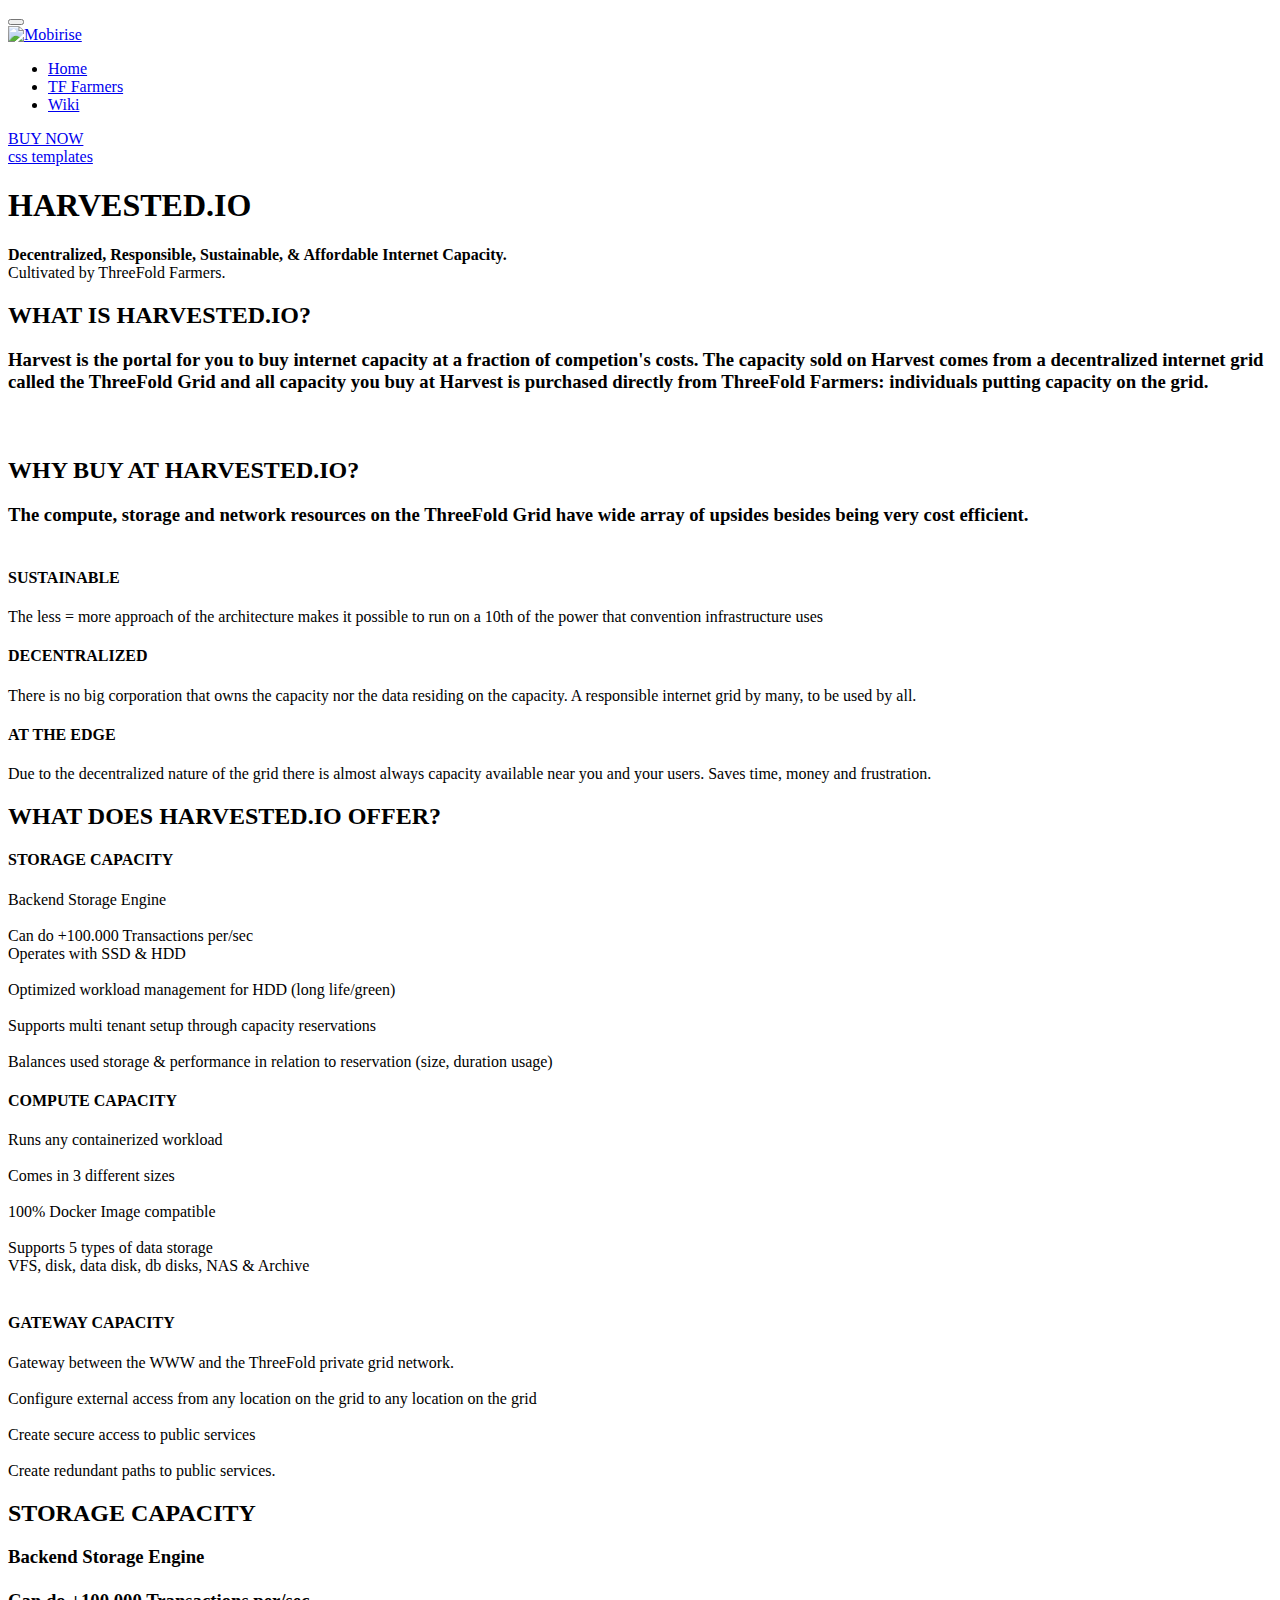
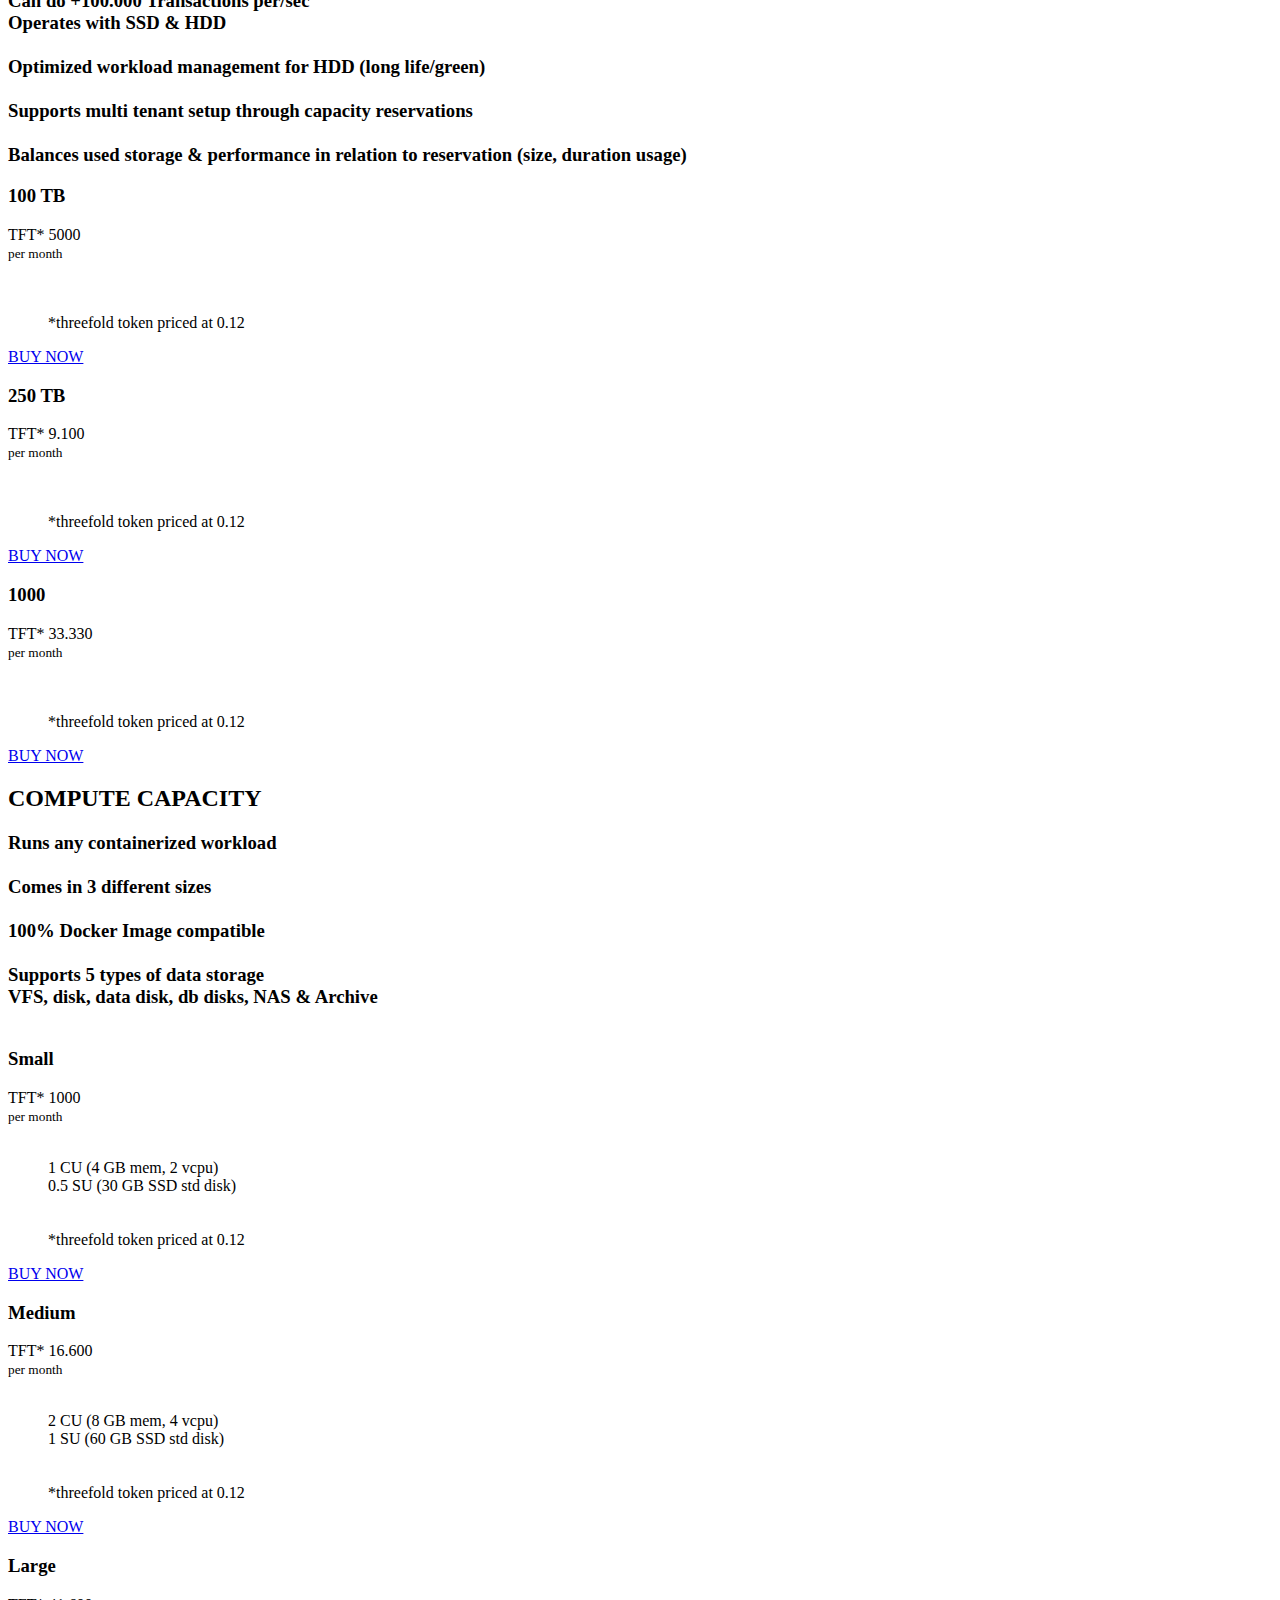
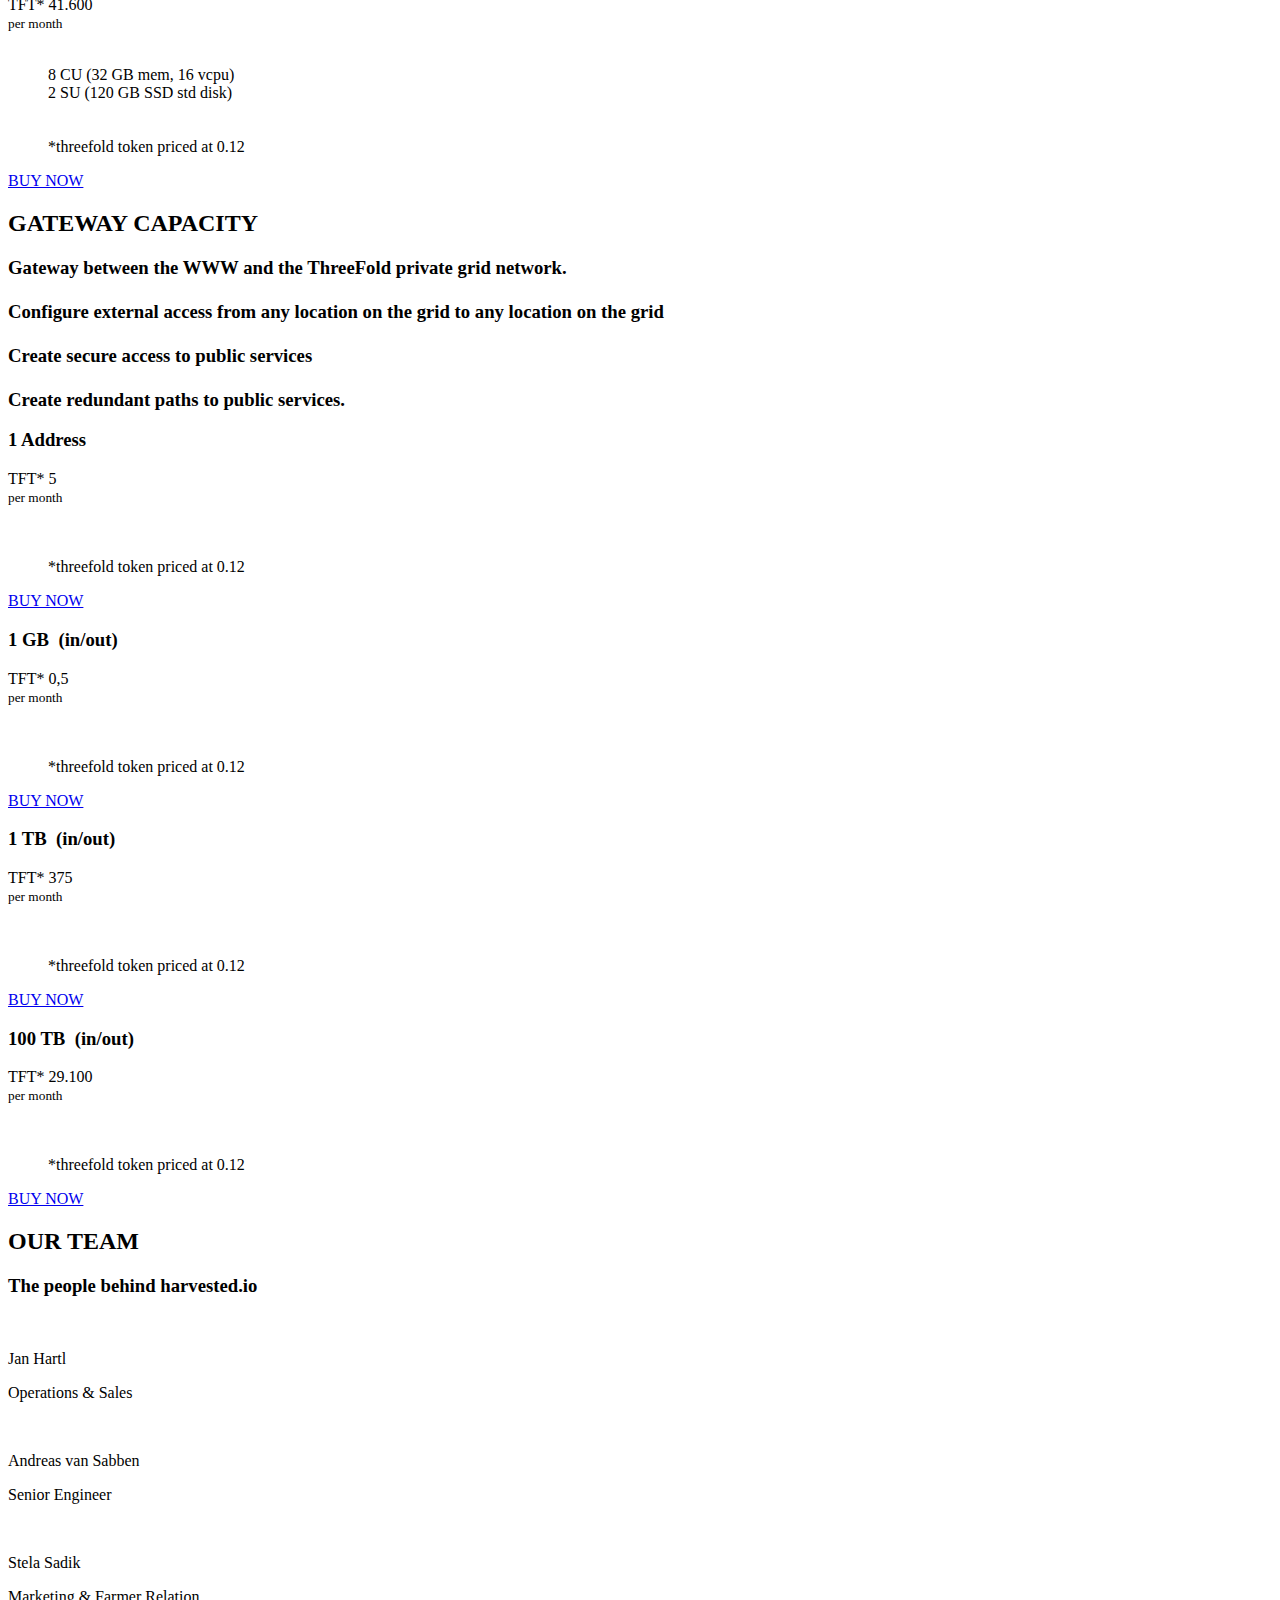
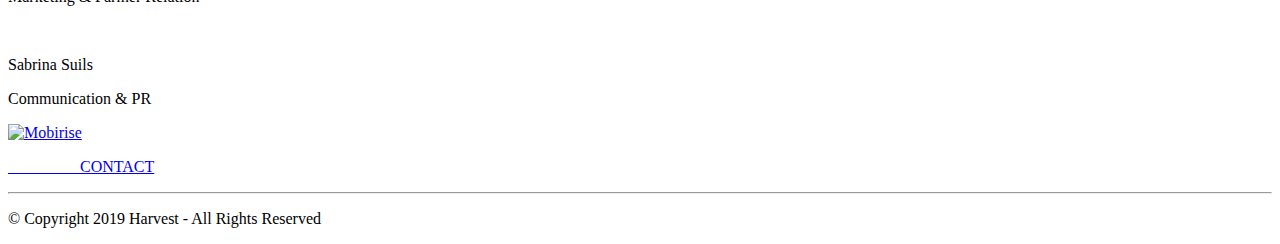
==== index.html @ dae0b0de "broken link changes" ====
<!DOCTYPE html>
<html >
<head>
  <!-- Site made with Mobirise Website Builder v4.9.5, https://mobirise.com -->
  <meta charset="UTF-8">
  <meta http-equiv="X-UA-Compatible" content="IE=edge">
  <meta name="generator" content="Mobirise v4.9.5, mobirise.com">
  <meta name="viewport" content="width=device-width, initial-scale=1, minimum-scale=1">
  <link rel="shortcut icon" href="assets/images/harvestedio-1.svg" type="image/x-icon">
  <meta name="description" content="Harvested.oi
Buy your Decentralized, Responsible, Sustainable, & Affordable Internet Capacity today.">
  <title>Home</title>
  <link rel="stylesheet" href="assets/web/assets/mobirise-icons/mobirise-icons.css">
  <link rel="stylesheet" href="assets/tether/tether.min.css">
  <link rel="stylesheet" href="assets/bootstrap/css/bootstrap.min.css">
  <link rel="stylesheet" href="assets/bootstrap/css/bootstrap-grid.min.css">
  <link rel="stylesheet" href="assets/bootstrap/css/bootstrap-reboot.min.css">
  <link rel="stylesheet" href="assets/socicon/css/styles.css">
  <link rel="stylesheet" href="assets/animatecss/animate.min.css">
  <link rel="stylesheet" href="assets/dropdown/css/style.css">
  <link rel="stylesheet" href="assets/theme/css/style.css">
  <link rel="stylesheet" href="assets/mobirise/css/mbr-additional.css" type="text/css">
  
  
  
</head>
<body>
  <section class="menu cid-rk35vDVFLb" once="menu" id="menu2-5">

    

    <nav class="navbar navbar-expand beta-menu navbar-dropdown align-items-center navbar-toggleable-sm">
        <button class="navbar-toggler navbar-toggler-right" type="button" data-toggle="collapse" data-target="#navbarSupportedContent" aria-controls="navbarSupportedContent" aria-expanded="false" aria-label="Toggle navigation">
            <div class="hamburger">
                <span></span>
                <span></span>
                <span></span>
                <span></span>
            </div>
        </button>
        <div class="menu-logo">
            <div class="navbar-brand">
                <span class="navbar-logo">
                    <a href="index.html">
                        <img src="assets/images/harvestedio-1.svg" alt="Mobirise" title="" style="height: 7.5rem;">
                    </a>
                </span>
                
            </div>
        </div>
        <div class="collapse navbar-collapse" id="navbarSupportedContent">
            <ul class="navbar-nav nav-dropdown" data-app-modern-menu="true"><li class="nav-item">
                    <a class="nav-link link text-black display-4" href="index.html">
                        Home<br></a>
                </li>
                <li class="nav-item">
                    <a class="nav-link link text-black display-4" href="tf-farmers.html">
                        TF Farmers</a>
                </li><li class="nav-item"><a class="nav-link link text-black display-4" href="http://wiki.harvested.io" target="_blank">Wiki</a></li></ul>
            <div class="navbar-buttons mbr-section-btn"><a class="btn btn-sm btn-primary display-4" href="index.html#pricing-tables1-6">BUY NOW
                    </a></div>
        </div>
    </nav>
</section>

<section class="engine"><a href="https://mobirise.info/x">css templates</a></section><section class="header6 cid-rk31IbbfjP mbr-fullscreen mbr-parallax-background" id="header6-2">

    

    <div class="mbr-overlay" style="opacity: 0.3; background-color: rgb(255, 255, 255);">
    </div>

    <div class="container">
        <div class="row justify-content-md-center">
            <div class="mbr-white col-md-10">
                <h1 class="mbr-section-title align-center mbr-bold pb-3 mbr-fonts-style display-1">HARVESTED.IO</h1>
                <p class="mbr-text align-center pb-3 mbr-fonts-style display-5"><strong>Decentralized, Responsible, Sustainable, &amp; Affordable Internet Capacity.</strong><br>Cultivated by ThreeFold Farmers.<strong>&nbsp;</strong><br></p>
                
            </div>
        </div>
    </div>

    <div class="mbr-arrow hidden-sm-down" aria-hidden="true">
        <a href="#next">
            <i class="mbri-down mbr-iconfont"></i>
        </a>
    </div>
</section>

<section class="mbr-section content4 cid-rk33V5IQL5" id="content4-3">

    

    <div class="container">
        <div class="media-container-row">
            <div class="title col-12 col-md-8">
                <h2 class="align-center pb-3 mbr-fonts-style display-2"><strong>
                    WHAT IS HARVESTED.IO?</strong></h2>
                <h3 class="mbr-section-subtitle align-center mbr-light mbr-fonts-style display-5">Harvest is the portal for you to buy internet capacity at a fraction of competion's costs. The capacity sold on Harvest comes from a decentralized internet grid called the ThreeFold Grid and all capacity you buy at Harvest is purchased directly from ThreeFold Farmers: individuals putting capacity on the grid.<br><br><br></h3>
                
            </div>
        </div>
    </div>
</section>

<section class="mbr-section content4 cid-rkqsDpp1Rd" id="content4-i">

    

    <div class="container">
        <div class="media-container-row">
            <div class="title col-12 col-md-8">
                <h2 class="align-center pb-3 mbr-fonts-style display-2"><strong>
                    WHY BUY AT HARVESTED.IO?</strong></h2>
                <h3 class="mbr-section-subtitle align-center mbr-light mbr-fonts-style display-5">The compute, storage and network resources on the ThreeFold Grid have wide array of upsides besides being <strong>very</strong> cost efficient.<br><br></h3>
                
            </div>
        </div>
    </div>
</section>

<section class="features4 cid-rkqvCbUqZL" id="features4-l">
    
         

    
    <div class="container">
        <div class="media-container-row">
            <div class="card p-3 col-12 col-md-6 col-lg-4">
                <div class="card-wrapper media-container-row media-container-row">
                    <div class="card-box">
                        <h4 class="card-title pb-3 mbr-fonts-style display-7"><strong>SUSTAINABLE</strong></h4>
                        <p class="mbr-text mbr-fonts-style display-7">
                            The less = more approach of the architecture makes it possible to run on a 10th of the power that convention infrastructure uses</p>
                    </div>
                </div>
            </div>

            <div class="card p-3 col-12 col-md-6 col-12 col-md-6 col-lg-4">
                <div class="card-wrapper media-container-row">
                    <div class="card-box">
                        <h4 class="card-title pb-3 mbr-fonts-style display-7"><strong>
                            DECENTRALIZED</strong></h4>
                        <p class="mbr-text mbr-fonts-style display-7">There is no big corporation that owns the capacity nor the data residing on the capacity. A responsible internet grid by many, to be used by all.</p>
                    </div>
                </div>
            </div>

            <div class="card p-3 col-12 col-md-6 col-lg-4">
                <div class="card-wrapper media-container-row">
                    <div class="card-box">
                        <h4 class="card-title pb-3 mbr-fonts-style display-7"><strong>AT THE EDGE</strong></h4>
                        <p class="mbr-text mbr-fonts-style display-7">
                            Due to the decentralized nature of the grid there is almost always capacity available near you and your users. Saves time, money and frustration.</p>
                    </div>
                </div>
            </div>

            
        </div>
    </div>
</section>

<section class="mbr-section content4 cid-rkuS24VhsD" id="content4-o">

    

    <div class="container">
        <div class="media-container-row">
            <div class="title col-12 col-md-8">
                <h2 class="align-center pb-3 mbr-fonts-style display-2"><strong>
                    WHAT DOES HARVESTED.IO OFFER?</strong></h2>
                
                
            </div>
        </div>
    </div>
</section>

<section class="features4 cid-rkvfXjSqsL" id="features4-z">
    
         

    
    <div class="container">
        <div class="media-container-row">
            <div class="card p-3 col-12 col-md-6 col-lg-4">
                <div class="card-wrapper media-container-row media-container-row">
                    <div class="card-box">
                        <h4 class="card-title pb-3 mbr-fonts-style display-5"><strong>STORAGE CAPACITY</strong></h4>
                        <p class="mbr-text mbr-fonts-style display-7">Backend Storage Engine<br><br>Can do +100.000 Transactions per/sec<br>Operates with SSD &amp; HDD <br><br>Optimized workload management for HDD (long life/green)<br><br>Supports multi tenant setup through capacity reservations<br><br>Balances used storage &amp; performance in relation to reservation (size, duration usage)</p>
                    </div>
                </div>
            </div>

            <div class="card p-3 col-12 col-md-6 col-12 col-md-6 col-lg-4">
                <div class="card-wrapper media-container-row">
                    <div class="card-box">
                        <h4 class="card-title pb-3 mbr-fonts-style display-5"><strong>COMPUTE CAPACITY</strong></h4>
                        <p class="mbr-text mbr-fonts-style display-7">Runs any containerized workload<br><br>Comes in 3 different sizes<br><br>100% Docker Image compatible<br><br>Supports 5 types of data storage<br>VFS, disk, data disk, db disks, NAS &amp; Archive<br><br></p>
                    </div>
                </div>
            </div>

            <div class="card p-3 col-12 col-md-6 col-lg-4">
                <div class="card-wrapper media-container-row">
                    <div class="card-box">
                        <h4 class="card-title pb-3 mbr-fonts-style display-5"><strong>GATEWAY CAPACITY</strong></h4>
                        <p class="mbr-text mbr-fonts-style display-7">Gateway between the WWW and the ThreeFold private grid network.<br><br>Configure external access from any location on the grid to any location on the grid<br><br>Create secure access to public services<br><br>Create redundant paths to public services.</p>
                    </div>
                </div>
            </div>

            
        </div>
    </div>
</section>

<section class="mbr-section content4 cid-rkuSjnwxu2" id="content4-q">

    

    <div class="container">
        <div class="media-container-row">
            <div class="title col-12 col-md-8">
                <h2 class="align-center pb-3 mbr-fonts-style display-2"><strong>
                    STORAGE CAPACITY</strong></h2>
                <h3 class="mbr-section-subtitle align-center mbr-light mbr-fonts-style display-7">Backend Storage Engine<div><br></div><div>Can do +100.000 Transactions per/sec</div><div>Operates with SSD &amp; HDD&nbsp;</div><div><br></div><div>Optimized workload management for HDD (long life/green)</div><div><br></div><div>Supports multi tenant setup through capacity reservations</div><div><br></div><div>Balances used storage &amp; performance in relation to reservation (size, duration usage)</div></h3>
                
            </div>
        </div>
    </div>
</section>

<section class="pricing-table1 cid-rkuSlSZAsz" id="pricing-tables1-s">

    

    
    <div class="container">
        <div class="media-container-row">

            <div class="plan col-12 mx-2 my-2 justify-content-center col-lg-4">
                <div class="plan-header text-center pt-5">
                    <h3 class="plan-title mbr-fonts-style display-5"><p>
                        100 TB</p></h3>
                    <div class="plan-price">
                        <span class="price-value mbr-fonts-style display-5">TFT*</span>
                        <span class="price-figure mbr-fonts-style display-1">5000</span>
                        <small class="price-term mbr-fonts-style display-7">
                            <br>per month
                        </small>
                    </div>
                </div>
                <div class="plan-body pb-5">
                    <div class="plan-list align-center">
                        <ul class="list-group list-group-flush mbr-fonts-style display-7"><br><br>*threefold token priced at 0.12</ul>
                    </div>
                    <div class="mbr-section-btn text-center pt-4"><a href="page2.html" class="btn btn-secondary display-4">BUY NOW</a></div>
                </div>
            </div>

            <div class="plan col-12 mx-2 my-2 justify-content-center col-lg-4">
                <div class="plan-header text-center pt-5">
                    <h3 class="plan-title mbr-fonts-style display-5">
                        250 TB</h3>
                    <div class="plan-price">
                        <span class="price-value mbr-fonts-style display-5">TFT*</span>
                        <span class="price-figure mbr-fonts-style display-1">9.100</span>
                        <small class="price-term mbr-fonts-style display-7">
                            <br>per month
                        </small>
                    </div>
                </div>
                <div class="plan-body pb-5">
                    <div class="plan-list align-center">
                        <ul class="list-group list-group-flush mbr-fonts-style display-7"><br><br>*threefold token priced at 0.12</ul>
                    </div>
                    <div class="mbr-section-btn text-center pt-4"><a href="page2.html" class="btn btn-secondary display-4">BUY NOW</a></div>
                </div>
            </div>

            <div class="plan col-12 mx-2 my-2 justify-content-center col-lg-4">
                <div class="plan-header text-center pt-5">
                    <h3 class="plan-title mbr-fonts-style display-5">
                        1000</h3>
                    <div class="plan-price">
                        <span class="price-value mbr-fonts-style display-5">
                            TFT*</span>
                        <span class="price-figure mbr-fonts-style display-1">33.330</span>
                        <small class="price-term mbr-fonts-style display-7">
                            <br>per month
                        </small>
                    </div>
                </div>
                <div class="plan-body pb-5">
                    <div class="plan-list align-center">
                        <ul class="list-group list-group-flush mbr-fonts-style display-7"><br><br>*threefold token priced at 0.12</ul>
                    </div>
                    <div class="mbr-section-btn text-center pt-4"><a href="page2.html" class="btn btn-secondary display-4">BUY NOW</a></div>
                </div>
            </div>

            
        </div>
    </div>
</section>

<section class="mbr-section content4 cid-rkuSk81aAm" id="content4-r">

    

    <div class="container">
        <div class="media-container-row">
            <div class="title col-12 col-md-8">
                <h2 class="align-center pb-3 mbr-fonts-style display-2"><strong>
                    COMPUTE CAPACITY</strong></h2>
                <h3 class="mbr-section-subtitle align-center mbr-light mbr-fonts-style display-7">Runs any containerized workload<div><br></div><div>Comes in 3 different sizes</div><div><br></div><div>100% Docker Image compatible</div><div><br></div><div>Supports 5 types of data storage</div><div>VFS, disk, data disk, db disks, NAS &amp; Archive</div><div><br></div></h3>
                
            </div>
        </div>
    </div>
</section>

<section class="pricing-table1 cid-rkuShO5RUG" id="pricing-tables1-p">

    

    
    <div class="container">
        <div class="media-container-row">

            <div class="plan col-12 mx-2 my-2 justify-content-center col-lg-4">
                <div class="plan-header text-center pt-5">
                    <h3 class="plan-title mbr-fonts-style display-5">Small</h3>
                    <div class="plan-price">
                        <span class="price-value mbr-fonts-style display-5">
                            TFT*</span>
                        <span class="price-figure mbr-fonts-style display-1">1000</span>
                        <small class="price-term mbr-fonts-style display-7">
                            <br>per month
                        </small>
                    </div>
                </div>
                <div class="plan-body pb-5">
                    <div class="plan-list align-center">
                        <ul class="list-group list-group-flush mbr-fonts-style display-7"><br>1 CU (4 GB mem, 2 vcpu)<div>0.5 SU (30 GB SSD std disk)</div><br><br><div>*threefold token priced at 0.12</div></ul>
                    </div>
                    <div class="mbr-section-btn text-center pt-4"><a href="page2.html" class="btn btn-secondary display-4">BUY NOW</a></div>
                </div>
            </div>

            <div class="plan col-12 mx-2 my-2 justify-content-center col-lg-4">
                <div class="plan-header text-center pt-5">
                    <h3 class="plan-title mbr-fonts-style display-5">
                        Medium</h3>
                    <div class="plan-price">
                        <span class="price-value mbr-fonts-style display-5">TFT*</span>
                        <span class="price-figure mbr-fonts-style display-1">
                            16.600</span>
                        <small class="price-term mbr-fonts-style display-7">
                            <br>per month
                        </small>
                    </div>
                </div>
                <div class="plan-body pb-5">
                    <div class="plan-list align-center">
                        <ul class="list-group list-group-flush mbr-fonts-style display-7"><br>2 CU (8 GB mem, 4 vcpu)<div>1 SU (60 GB SSD std disk)</div><br><br><div>*threefold token priced at 0.12</div></ul>
                    </div>
                    <div class="mbr-section-btn text-center pt-4"><a href="page2.html" class="btn btn-secondary display-4">BUY NOW</a></div>
                </div>
            </div>

            <div class="plan col-12 mx-2 my-2 justify-content-center col-lg-4">
                <div class="plan-header text-center pt-5">
                    <h3 class="plan-title mbr-fonts-style display-5">
                        Large</h3>
                    <div class="plan-price">
                        <span class="price-value mbr-fonts-style display-5">
                            TFT*</span>
                        <span class="price-figure mbr-fonts-style display-1">
                            41.600</span>
                        <small class="price-term mbr-fonts-style display-7">
                            <br>per month
                        </small>
                    </div>
                </div>
                <div class="plan-body pb-5">
                    <div class="plan-list align-center">
                        <ul class="list-group list-group-flush mbr-fonts-style display-7"><br>8 CU (32 GB mem, 16 vcpu)<div>2 SU (120 GB SSD std disk)</div><br><br><div>*threefold token priced at 0.12</div></ul>
                    </div>
                    <div class="mbr-section-btn text-center pt-4"><a href="page2.html" class="btn btn-secondary display-4">BUY NOW</a></div>
                </div>
            </div>

            
        </div>
    </div>
</section>

<section class="mbr-section content4 cid-rkuSveMzc5" id="content4-u">

    

    <div class="container">
        <div class="media-container-row">
            <div class="title col-12 col-md-8">
                <h2 class="align-center pb-3 mbr-fonts-style display-2"><strong>
                    GATEWAY CAPACITY</strong></h2>
                <h3 class="mbr-section-subtitle align-center mbr-light mbr-fonts-style display-7">Gateway between the WWW and the ThreeFold private grid network.<div><br></div><div>Configure external access from any location on the grid to any location on the grid</div><div><br></div><div>Create secure access to public services</div><div><br></div><div>Create redundant paths to public services.</div></h3>
                
            </div>
        </div>
    </div>
</section>

<section class="pricing-table1 cid-rkuSuzIDYr" id="pricing-tables1-t">

    

    
    <div class="container">
        <div class="media-container-row">

            <div class="plan col-12 mx-2 my-2 justify-content-center col-lg-3">
                <div class="plan-header text-center pt-5">
                    <h3 class="plan-title mbr-fonts-style display-5"><p>
                        1 Address</p></h3>
                    <div class="plan-price">
                        <span class="price-value mbr-fonts-style display-5">
                            TFT*</span>
                        <span class="price-figure mbr-fonts-style display-1">5</span>
                        <small class="price-term mbr-fonts-style display-7">
                            <br>per month
                        </small>
                    </div>
                </div>
                <div class="plan-body pb-5">
                    <div class="plan-list align-center">
                        <ul class="list-group list-group-flush mbr-fonts-style display-7"><br><br>*threefold token priced at 0.12</ul>
                    </div>
                    <div class="mbr-section-btn text-center pt-4"><a href="page2.html" class="btn btn-secondary display-4">BUY NOW</a></div>
                </div>
            </div>

            <div class="plan col-12 mx-2 my-2 justify-content-center col-lg-3">
                <div class="plan-header text-center pt-5">
                    <h3 class="plan-title mbr-fonts-style display-5">
                        1 GB &nbsp;(in/out)</h3>
                    <div class="plan-price">
                        <span class="price-value mbr-fonts-style display-5">TFT*</span>
                        <span class="price-figure mbr-fonts-style display-1">
                            0,5</span>
                        <small class="price-term mbr-fonts-style display-7">
                            <br>per month
                        </small>
                    </div>
                </div>
                <div class="plan-body pb-5">
                    <div class="plan-list align-center">
                        <ul class="list-group list-group-flush mbr-fonts-style display-7"><br><br>*threefold token priced at 0.12</ul>
                    </div>
                    <div class="mbr-section-btn text-center pt-4"><a href="page2.html" class="btn btn-secondary display-4">BUY NOW</a></div>
                </div>
            </div>

            <div class="plan col-12 mx-2 my-2 justify-content-center col-lg-3">
                <div class="plan-header text-center pt-5">
                    <h3 class="plan-title mbr-fonts-style display-5">1 TB &nbsp;(in/out)</h3>
                    <div class="plan-price">
                        <span class="price-value mbr-fonts-style display-5">TFT*</span>
                        <span class="price-figure mbr-fonts-style display-1">375</span>
                        <small class="price-term mbr-fonts-style display-7">
                            <br>per month
                        </small>
                    </div>
                </div>
                <div class="plan-body pb-5">
                    <div class="plan-list align-center">
                        <ul class="list-group list-group-flush mbr-fonts-style display-7"><br><br>*threefold token priced at 0.12</ul>
                    </div>
                    <div class="mbr-section-btn text-center pt-4"><a href="page2.html" class="btn btn-secondary display-4">BUY NOW</a></div>
                </div>
            </div>

            <div class="plan col-12 mx-2 my-2 justify-content-center col-lg-3">
                <div class="plan-header text-center pt-5">
                    <h3 class="plan-title mbr-fonts-style display-5">100 TB &nbsp;(in/out)</h3>
                    <div class="plan-price">
                        <span class="price-value mbr-fonts-style display-5">
                            TFT*                        </span>
                        <span class="price-figure mbr-fonts-style display-1">
                            29.100<br></span>
                        <small class="price-term mbr-fonts-style display-7">
                            per month
                        </small>
                    </div>
                </div>
                <div class="plan-body pb-5">
                    <div class="plan-list align-center">
                        <ul class="list-group list-group-flush mbr-fonts-style display-7"><br><br>*threefold token priced at 0.12</ul>
                    </div>
                    <div class="mbr-section-btn text-center pt-4"><a href="page2.html" class="btn btn-secondary display-4">BUY NOW</a></div>
                </div>
            </div>
        </div>
    </div>
</section>

<section class="mbr-section content4 cid-rkuUDvgluU" id="content4-y">

    

    <div class="container">
        <div class="media-container-row">
            <div class="title col-12 col-md-8">
                <h2 class="align-center pb-3 mbr-fonts-style display-2"><strong>OUR TEAM</strong></h2>
                <h3 class="mbr-section-subtitle align-center mbr-light mbr-fonts-style display-5">The people behind harvested.io</h3>
                
            </div>
        </div>
    </div>
</section>

<section class="team1 cid-rk7QYPjp62" id="team1-9">
    
    
    
    <div class="container align-center">
        
        
        <div class="row media-row">
            
        <div class="team-item col-lg-3 col-md-6">
                <div class="item-image">
                    <img src="assets/images/mbr-1-510x765.jpg" alt="" title="">
                </div>
                <div class="item-caption py-3">
                    <div class="item-name px-2">
                        <p class="mbr-fonts-style display-5">
                           Jan Hartl</p>
                    </div>
                    <div class="item-role px-2">
                        <p>Operations &amp; Sales</p>
                    </div>
                    <div class="item-social pt-2">
                        <a href="https://twitter.com/mobirise" target="_blank">
                            <span class="p-1 socicon-twitter socicon mbr-iconfont mbr-iconfont-social"></span>
                        </a>
                        <a href="https://www.facebook.com/pages/Mobirise/1616226671953247" target="_blank">
                            
                        </a>
                        <a href="https://plus.google.com/u/0/+Mobirise" target="_blank">
                            
                        </a>
                        <a href="https://www.linkedin.com/in/mobirise" target="_blank">
                            
                        </a>
                        <a href="https://www.instagram.com/mobirise/" target="_blank">
                            
                        </a>
                        <a href="https://www.youtube.com/channel/UCt_tncVAetpK5JeM8L-8jyw" target="_blank">    
                            
                        </a>
                    </div>
                </div>
            </div><div class="team-item col-lg-3 col-md-6">
                <div class="item-image">
                    <img src="assets/images/mbr-1-510x765.jpg" alt="" title="">
                </div>
                <div class="item-caption py-3">
                    <div class="item-name px-2">
                        <p class="mbr-fonts-style display-5">
                           Andreas van Sabben</p>
                    </div>
                    <div class="item-role px-2">
                        <p>Senior Engineer</p>
                    </div>
                    <div class="item-social pt-2">
                        <a href="https://twitter.com/mobirise" target="_blank">
                            <span class="p-1 socicon-twitter socicon mbr-iconfont mbr-iconfont-social"></span>
                        </a>
                        <a href="https://www.facebook.com/pages/Mobirise/1616226671953247" target="_blank">
                            
                        </a>
                        <a href="https://plus.google.com/u/0/+Mobirise" target="_blank">
                            
                        </a>
                        <a href="https://www.linkedin.com/in/mobirise" target="_blank">
                            
                        </a>
                        <a href="https://www.instagram.com/mobirise/" target="_blank">
                            
                        </a>
                        <a href="https://www.youtube.com/channel/UCt_tncVAetpK5JeM8L-8jyw" target="_blank">    
                            
                        </a>
                    </div>
                </div>
            </div><div class="team-item col-lg-3 col-md-6">
                <div class="item-image">
                    <img src="assets/images/mbr-1-510x765.jpg" alt="" title="">
                </div>
                <div class="item-caption py-3">
                    <div class="item-name px-2">
                        <p class="mbr-fonts-style display-5">Stela Sadik</p>
                    </div>
                    <div class="item-role px-2">
                        <p>Marketing &amp; Farmer Relation</p>
                    </div>
                    <div class="item-social pt-2">
                        <a href="https://twitter.com/mobirise" target="_blank">
                            <span class="p-1 socicon-twitter socicon mbr-iconfont mbr-iconfont-social"></span>
                        </a>
                        <a href="https://www.facebook.com/pages/Mobirise/1616226671953247" target="_blank">
                            
                        </a>
                        <a href="https://plus.google.com/u/0/+Mobirise" target="_blank">
                            
                        </a>
                        <a href="https://www.linkedin.com/in/mobirise" target="_blank">
                            
                        </a>
                        <a href="https://www.instagram.com/mobirise/" target="_blank">
                            
                        </a>
                        <a href="https://www.youtube.com/channel/UCt_tncVAetpK5JeM8L-8jyw" target="_blank">    
                            
                        </a>
                    </div>
                </div>
            </div><div class="team-item col-lg-3 col-md-6">
                <div class="item-image">
                    <img src="assets/images/mbr-1-510x765.jpg" alt="" title="">
                </div>
                <div class="item-caption py-3">
                    <div class="item-name px-2">
                        <p class="mbr-fonts-style display-5">
                           Sabrina Suils</p>
                    </div>
                    <div class="item-role px-2">
                        <p>Communication &amp; PR</p>
                    </div>
                    <div class="item-social pt-2">
                        <a href="https://twitter.com/mobirise" target="_blank">
                            <span class="p-1 socicon-twitter socicon mbr-iconfont mbr-iconfont-social"></span>
                        </a>
                        <a href="https://www.facebook.com/pages/Mobirise/1616226671953247" target="_blank">
                            
                        </a>
                        <a href="https://plus.google.com/u/0/+Mobirise" target="_blank">
                            
                        </a>
                        <a href="https://www.linkedin.com/in/mobirise" target="_blank">
                            
                        </a>
                        <a href="https://www.instagram.com/mobirise/" target="_blank">
                            
                        </a>
                        <a href="https://www.youtube.com/channel/UCt_tncVAetpK5JeM8L-8jyw" target="_blank">    
                            
                        </a>
                    </div>
                </div>
            </div></div>    
    </div>
</section>

<section class="cid-rkuU4ATrUa" id="footer5-x">

    

    

    <div class="container">
        <div class="media-container-row">
            <div class="col-md-3">
                <div class="media-wrap">
                    <a href="https://mobirise.co/">
                       <img src="assets/images/harvestedio-1.svg" alt="Mobirise" title="">
                    </a>
                </div>
            </div>
            <div class="col-md-9">
                <p class="mbr-text align-right links mbr-fonts-style display-7"><a href="mailto:talkto@harvested.io">&nbsp; &nbsp; &nbsp; &nbsp; &nbsp; &nbsp; &nbsp; &nbsp; &nbsp;&nbsp;CONTACT
                </a></p>
            </div>
        </div>
        <div class="footer-lower">
            <div class="media-container-row">
                <div class="col-md-12">
                    <hr>
                </div>
            </div>
            <div class="media-container-row mbr-white">
                <div class="col-md-6 copyright">
                    <p class="mbr-text mbr-fonts-style display-7">
                        © Copyright 2019 Harvest - All Rights Reserved
                    </p>
                </div>
                <div class="col-md-6">
                    <div class="social-list align-right">
                        <div class="soc-item">
                            <a href="https://twitter.com/mobirise" target="_blank">
                                <span class="socicon-twitter socicon mbr-iconfont mbr-iconfont-social"></span>
                            </a>
                        </div>
                        <div class="soc-item">
                            <a href="https://www.facebook.com/pages/Mobirise/1616226671953247" target="_blank">
                                <span class="socicon-facebook socicon mbr-iconfont mbr-iconfont-social"></span>
                            </a>
                        </div>
                        
                        
                        
                        
                    </div>
                </div>
            </div>
        </div>
    </div>
</section>


  <script src="assets/web/assets/jquery/jquery.min.js"></script>
  <script src="assets/popper/popper.min.js"></script>
  <script src="assets/tether/tether.min.js"></script>
  <script src="assets/bootstrap/js/bootstrap.min.js"></script>
  <script src="assets/smoothscroll/smooth-scroll.js"></script>
  <script src="assets/touchswipe/jquery.touch-swipe.min.js"></script>
  <script src="assets/viewportchecker/jquery.viewportchecker.js"></script>
  <script src="assets/parallax/jarallax.min.js"></script>
  <script src="assets/dropdown/js/script.min.js"></script>
  <script src="assets/theme/js/script.js"></script>
  
  
  <input name="animation" type="hidden">
  </body>
</html>
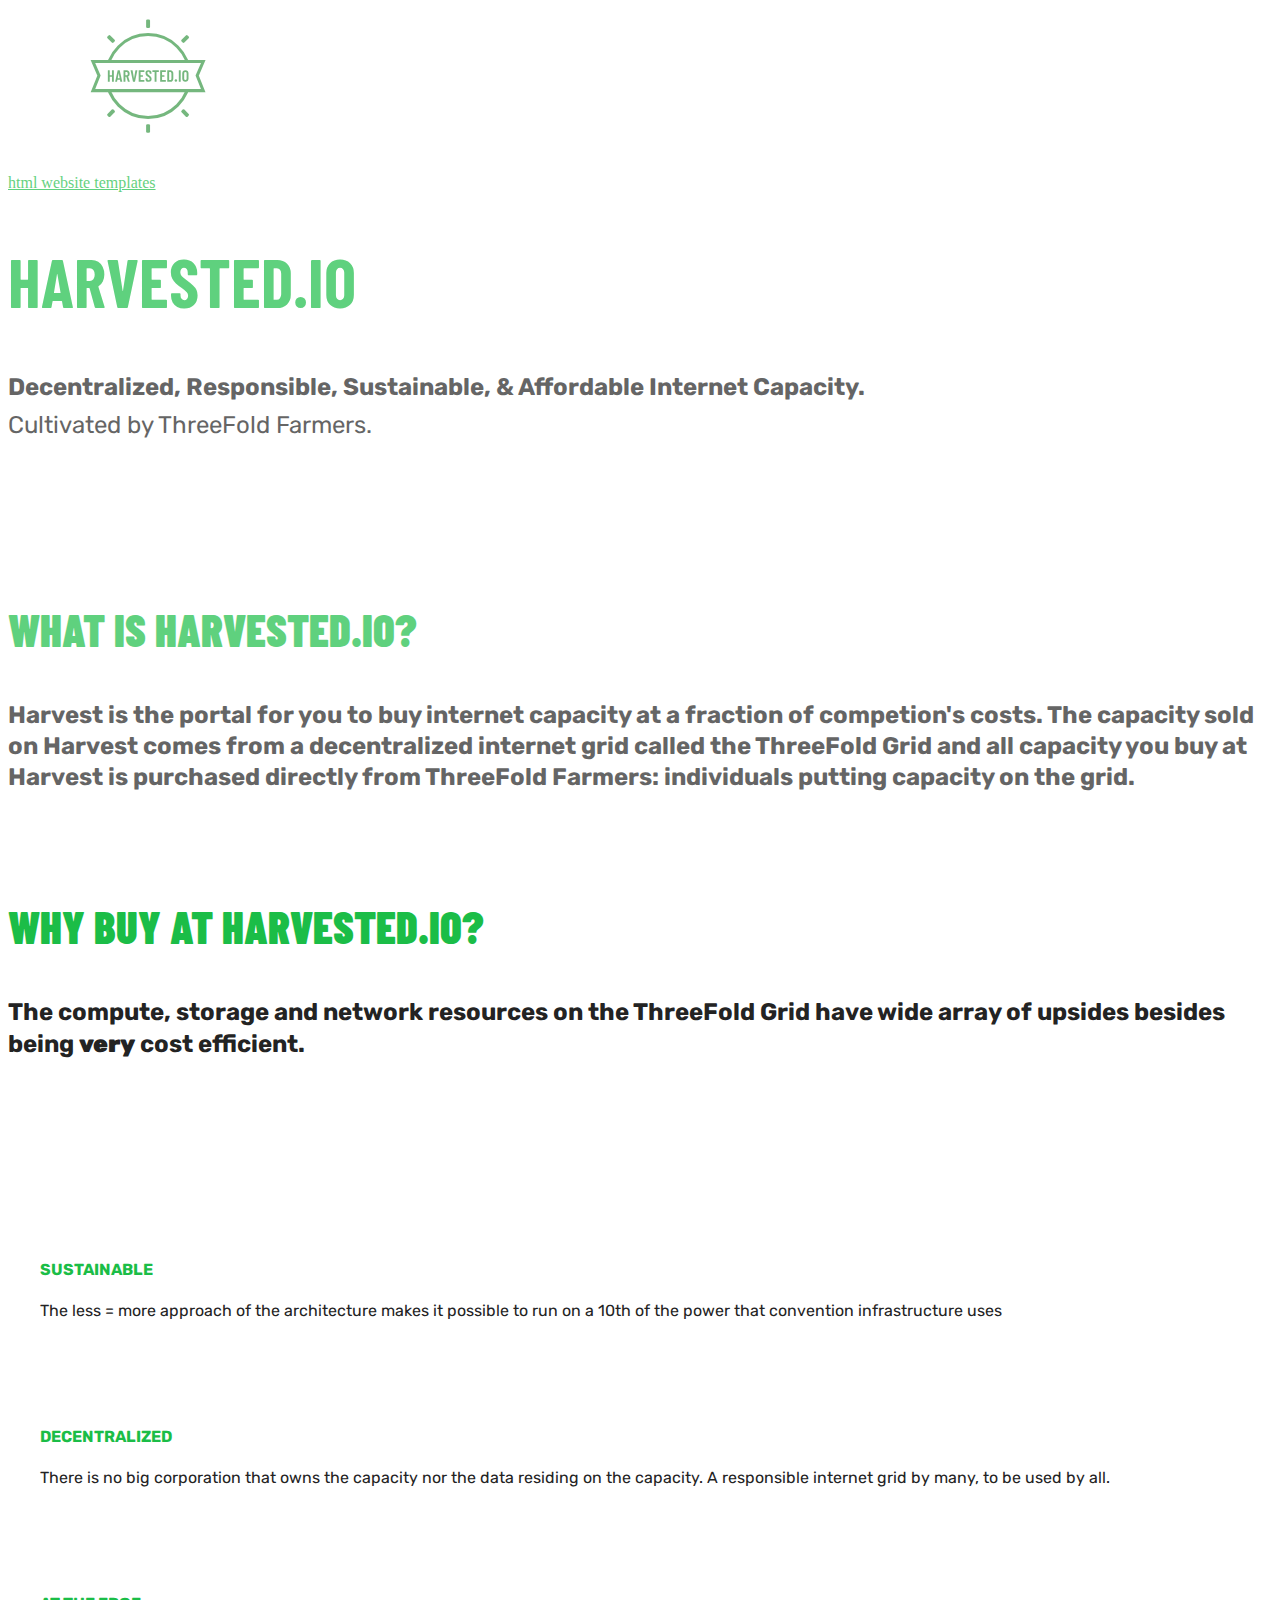
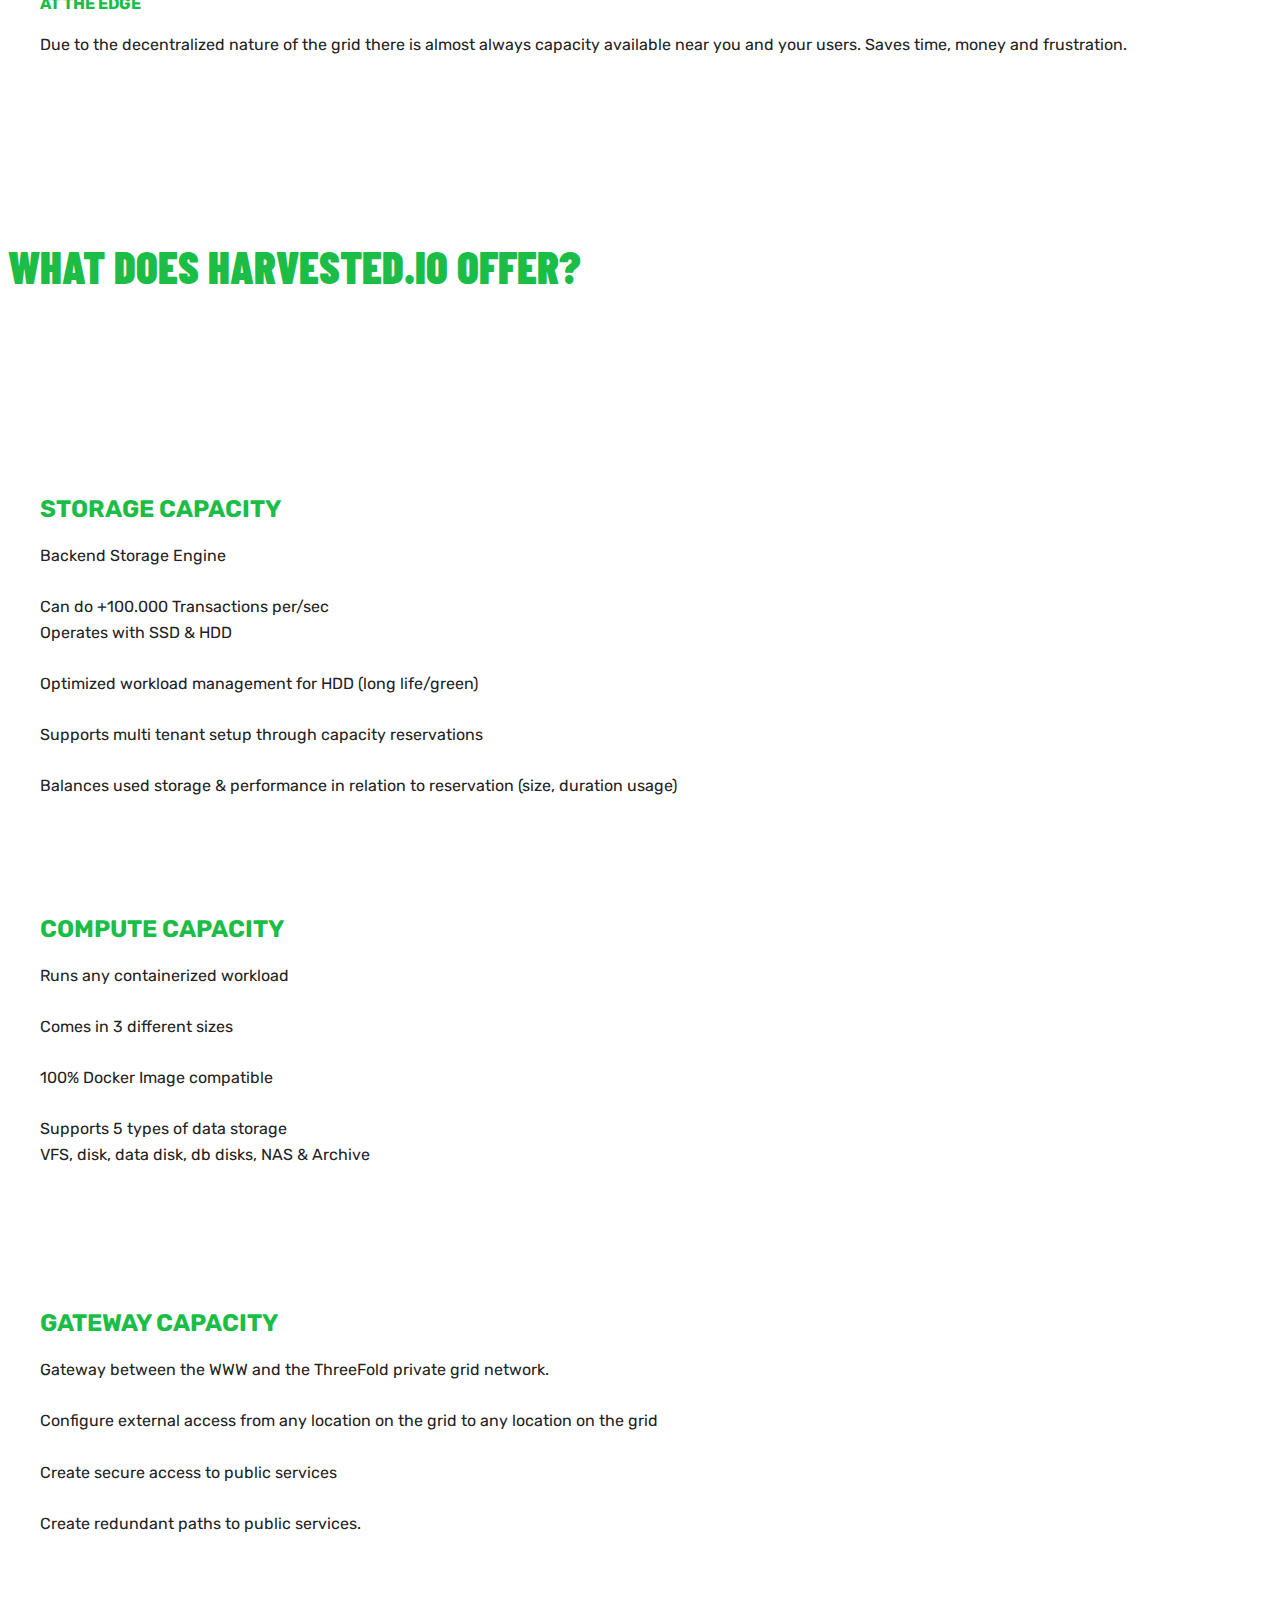
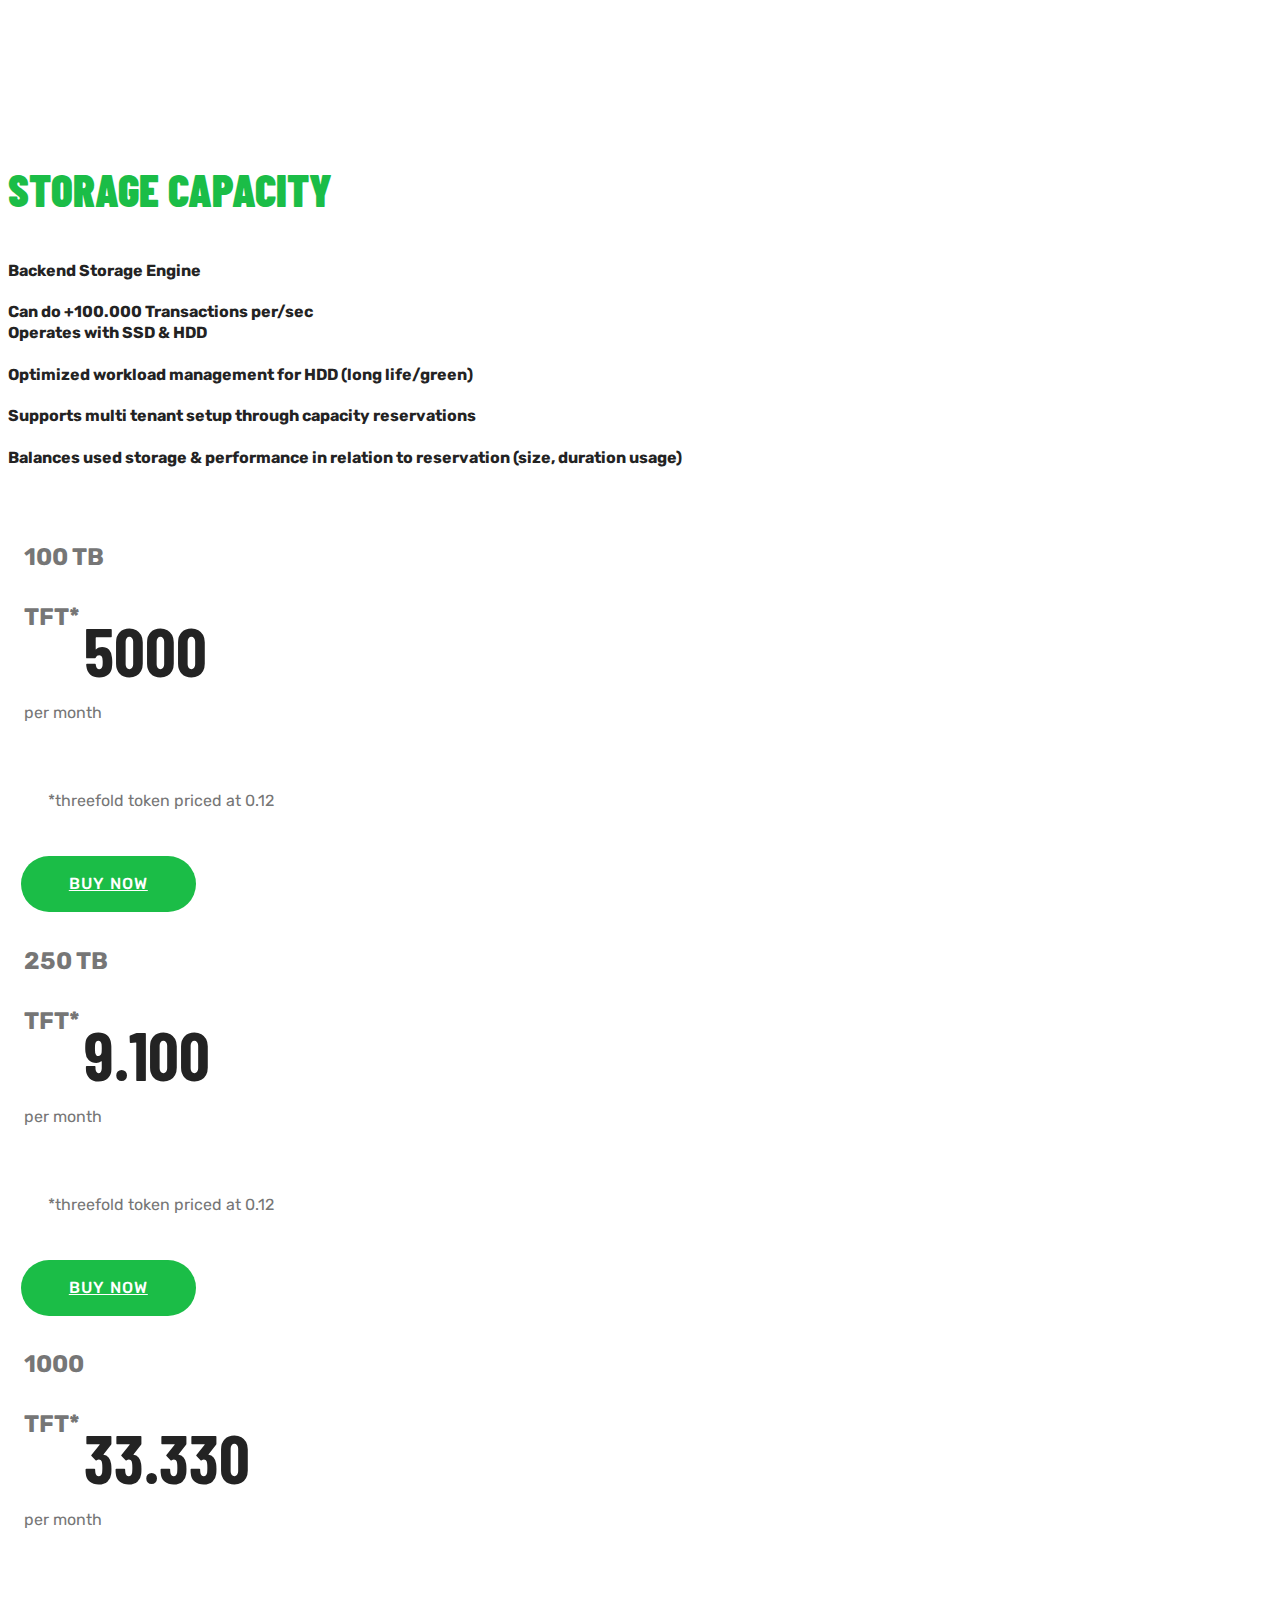
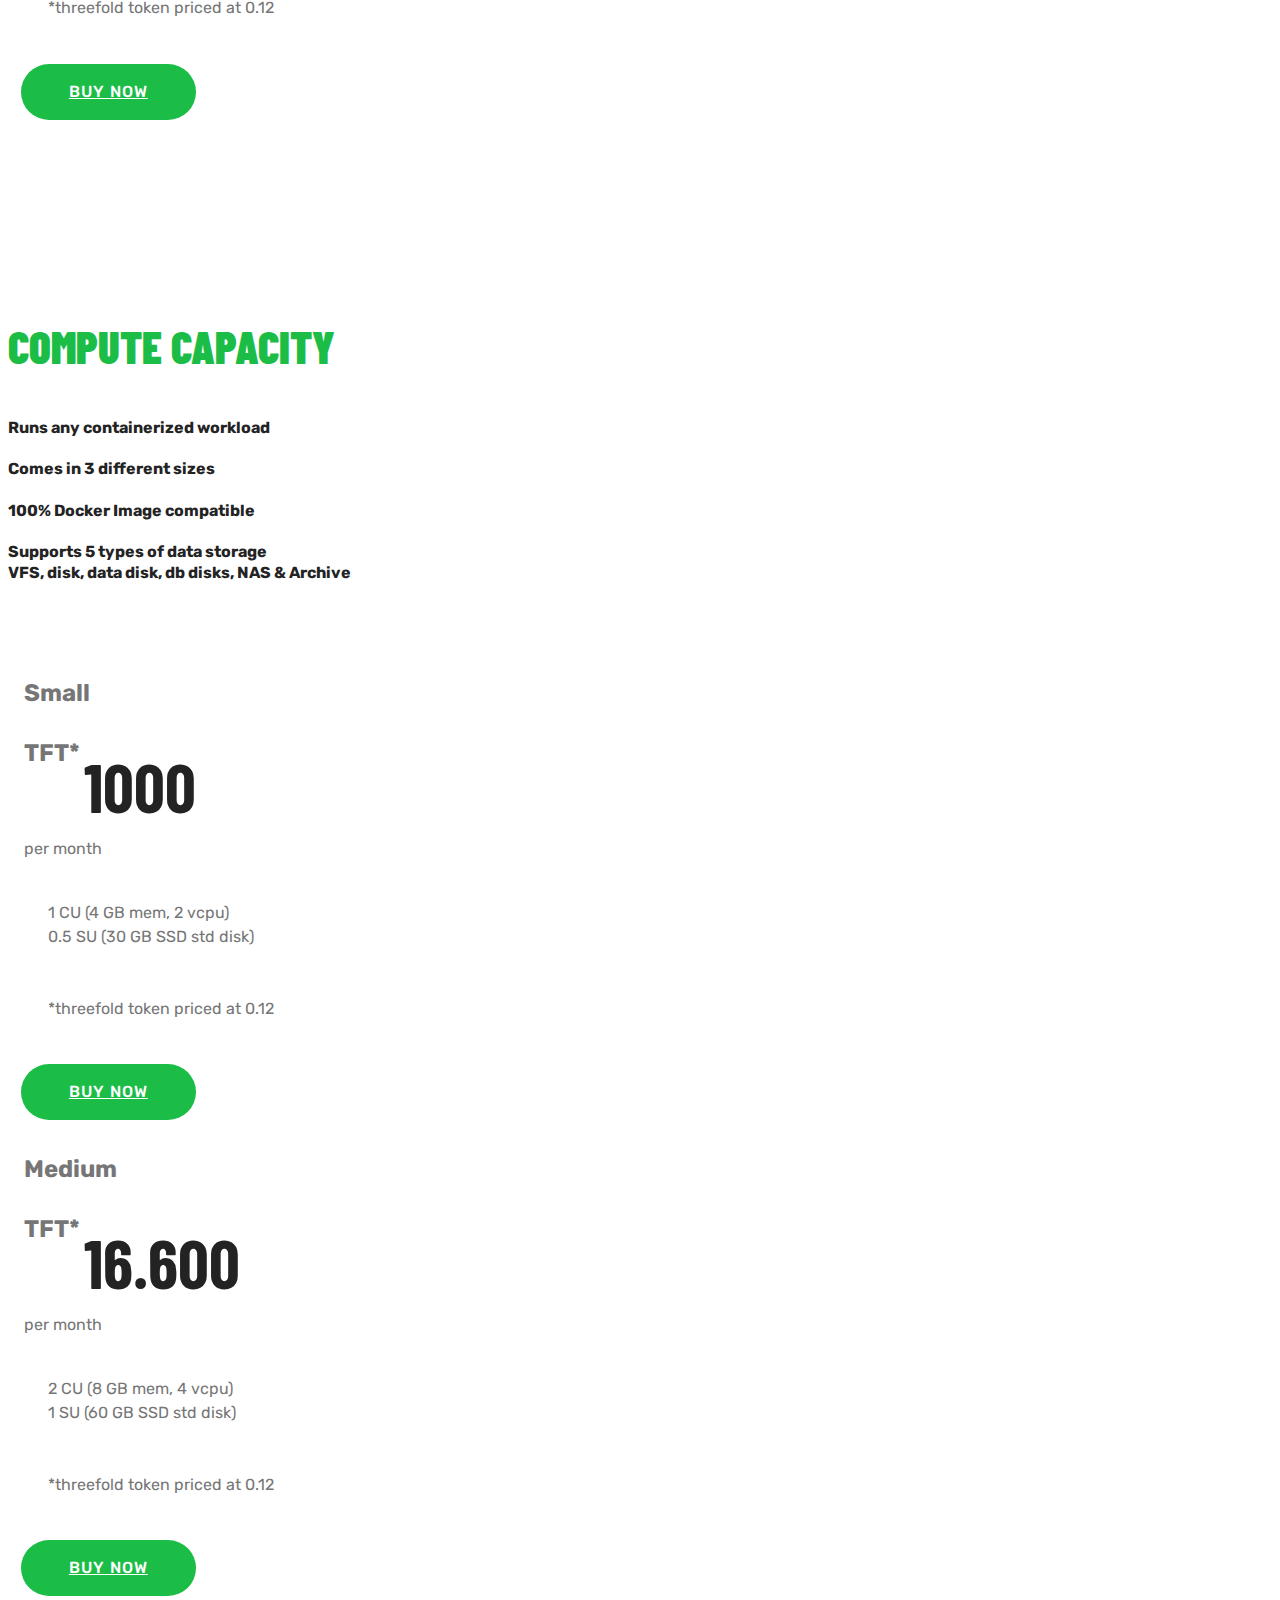
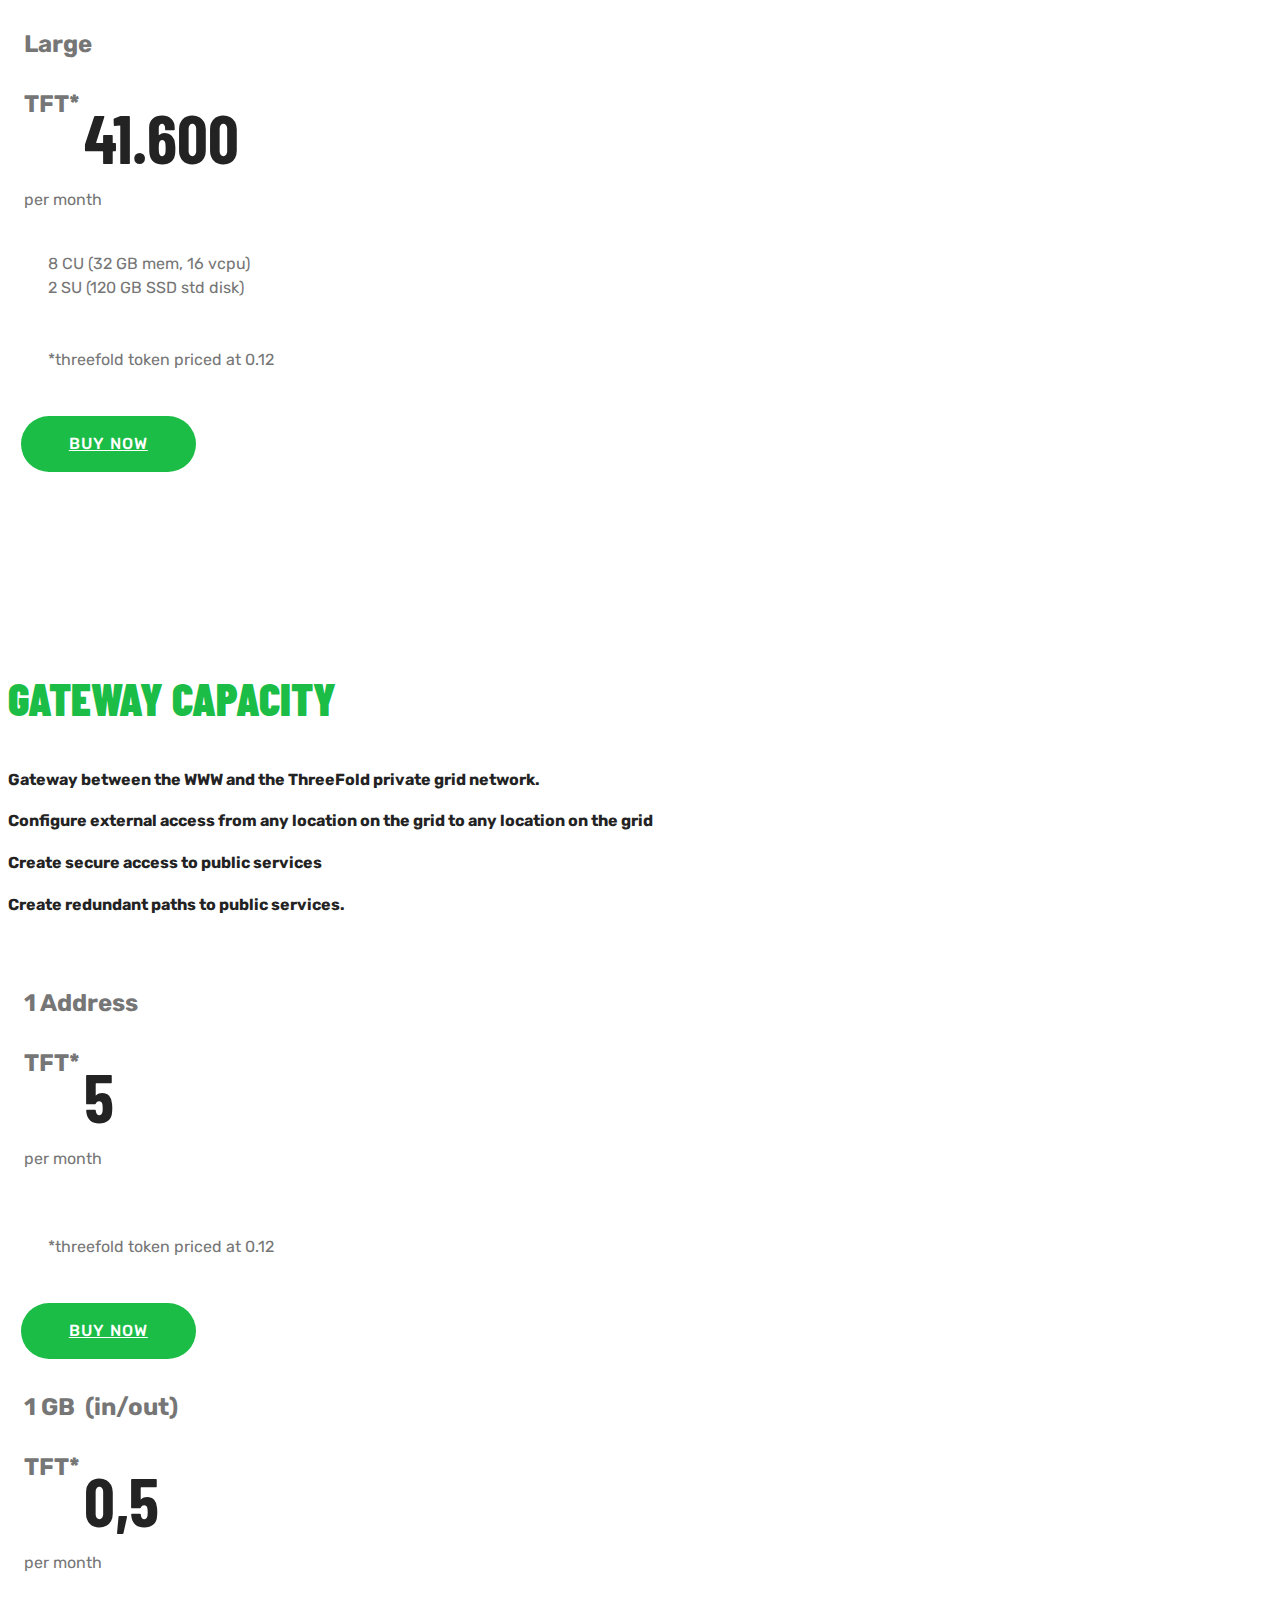
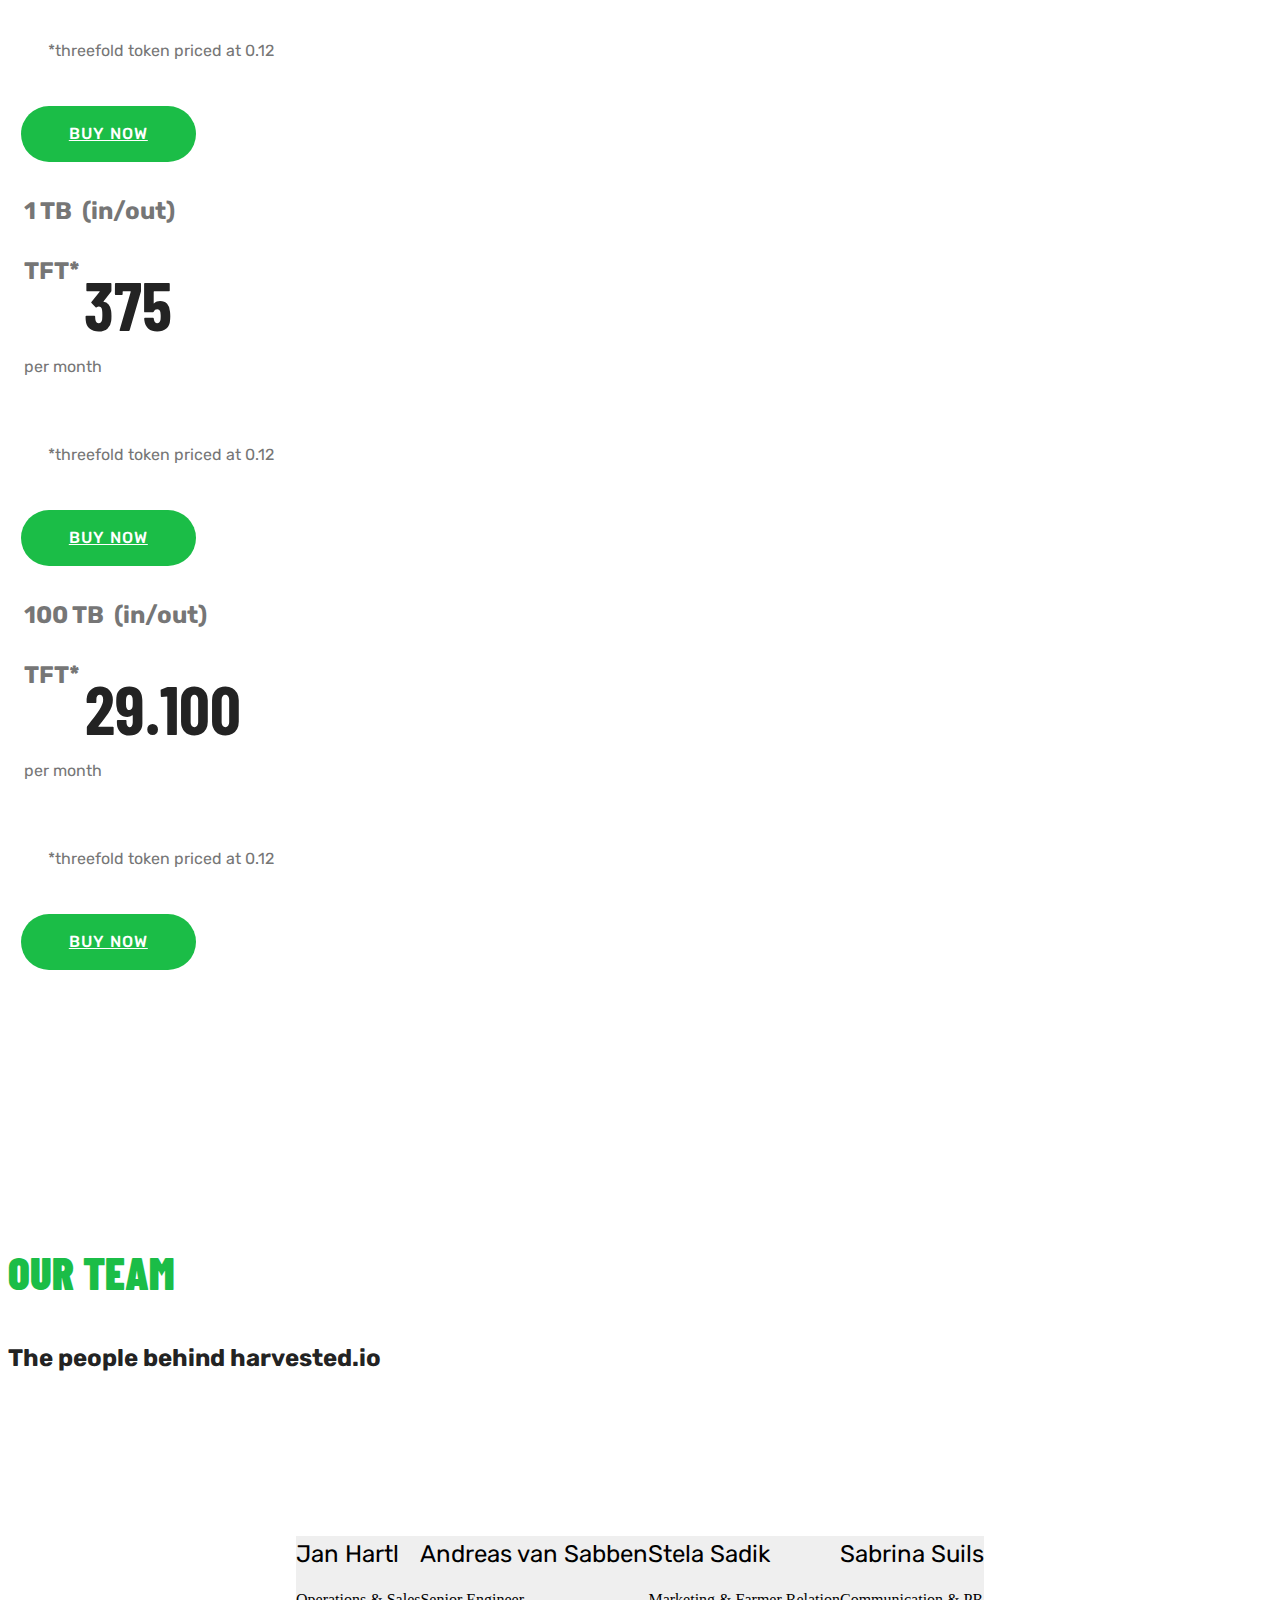
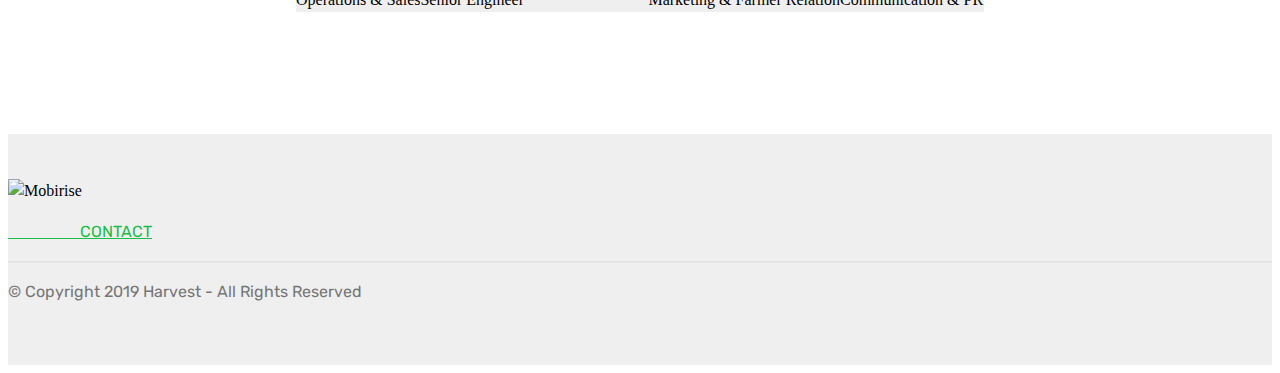
==== commit 23340667: "update svg" ====
--- a/index.html
+++ b/index.html
@@ -1,14 +1,15 @@
 <!DOCTYPE html>
-<html >
+<html  >
 <head>
-  <!-- Site made with Mobirise Website Builder v4.9.5, https://mobirise.com -->
+  <!-- Site made with Mobirise Website Builder v4.9.6, https://mobirise.com -->
   <meta charset="UTF-8">
   <meta http-equiv="X-UA-Compatible" content="IE=edge">
-  <meta name="generator" content="Mobirise v4.9.5, mobirise.com">
+  <meta name="generator" content="Mobirise v4.9.6, mobirise.com">
   <meta name="viewport" content="width=device-width, initial-scale=1, minimum-scale=1">
-  <link rel="shortcut icon" href="assets/images/harvestedio-1.svg" type="image/x-icon">
+  <link rel="shortcut icon" href="assets/images/harvestedio-2.svg" type="image/x-icon">
   <meta name="description" content="Harvested.oi
 Buy your Decentralized, Responsible, Sustainable, & Affordable Internet Capacity today.">
+  
   <title>Home</title>
   <link rel="stylesheet" href="assets/web/assets/mobirise-icons/mobirise-icons.css">
   <link rel="stylesheet" href="assets/tether/tether.min.css">
@@ -42,7 +43,7 @@
             <div class="navbar-brand">
                 <span class="navbar-logo">
                     <a href="index.html">
-                        <img src="assets/images/harvestedio-1.svg" alt="Mobirise" title="" style="height: 7.5rem;">
+                        <img src="assets/images/harvestedio-2.svg" alt="Mobirise" title="" style="height: 7.5rem;">
                     </a>
                 </span>
                 
@@ -63,7 +64,7 @@
     </nav>
 </section>
 
-<section class="engine"><a href="https://mobirise.info/x">css templates</a></section><section class="header6 cid-rk31IbbfjP mbr-fullscreen mbr-parallax-background" id="header6-2">
+<section class="engine"><a href="https://mobirise.info/y">html website templates</a></section><section class="header6 cid-rk31IbbfjP mbr-fullscreen mbr-parallax-background" id="header6-2">
 
     
 
@@ -676,9 +677,9 @@
         <div class="media-container-row">
             <div class="col-md-3">
                 <div class="media-wrap">
-                    <a href="https://mobirise.co/">
+                    
                        <img src="assets/images/harvestedio-1.svg" alt="Mobirise" title="">
-                    </a>
+                    
                 </div>
             </div>
             <div class="col-md-9">
--- a/assets/mobirise/css/mbr-additional.css
+++ b/assets/mobirise/css/mbr-additional.css
@@ -0,0 +1,3232 @@
+@import url(https://fonts.googleapis.com/css?family=Barlow+Condensed:100,100i,200,200i,300,300i,400,400i,500,500i,600,600i,700,700i,800,800i,900,900i);
+@import url(https://fonts.googleapis.com/css?family=Rubik:300,300i,400,400i,500,500i,700,700i,900,900i);
+
+
+
+
+
+body {
+  font-style: normal;
+  line-height: 1.5;
+}
+.mbr-section-title {
+  font-style: normal;
+  line-height: 1.2;
+}
+.mbr-section-subtitle {
+  line-height: 1.3;
+}
+.mbr-text {
+  font-style: normal;
+  line-height: 1.6;
+}
+.display-1 {
+  font-family: 'Barlow Condensed', sans-serif;
+  font-size: 4.25rem;
+}
+.display-1 > .mbr-iconfont {
+  font-size: 6.8rem;
+}
+.display-2 {
+  font-family: 'Barlow Condensed', sans-serif;
+  font-size: 2.8rem;
+}
+.display-2 > .mbr-iconfont {
+  font-size: 4.48rem;
+}
+.display-4 {
+  font-family: 'Rubik', sans-serif;
+  font-size: 1rem;
+}
+.display-4 > .mbr-iconfont {
+  font-size: 1.6rem;
+}
+.display-5 {
+  font-family: 'Rubik', sans-serif;
+  font-size: 1.5rem;
+}
+.display-5 > .mbr-iconfont {
+  font-size: 2.4rem;
+}
+.display-7 {
+  font-family: 'Rubik', sans-serif;
+  font-size: 1rem;
+}
+.display-7 > .mbr-iconfont {
+  font-size: 1.6rem;
+}
+/* ---- Fluid typography for mobile devices ---- */
+/* 1.4 - font scale ratio ( bootstrap == 1.42857 ) */
+/* 100vw - current viewport width */
+/* (48 - 20)  48 == 48rem == 768px, 20 == 20rem == 320px(minimal supported viewport) */
+/* 0.65 - min scale variable, may vary */
+@media (max-width: 768px) {
+  .display-1 {
+    font-size: 3.4rem;
+    font-size: calc( 2.1374999999999997rem + (4.25 - 2.1374999999999997) * ((100vw - 20rem) / (48 - 20)));
+    line-height: calc( 1.4 * (2.1374999999999997rem + (4.25 - 2.1374999999999997) * ((100vw - 20rem) / (48 - 20))));
+  }
+  .display-2 {
+    font-size: 2.24rem;
+    font-size: calc( 1.63rem + (2.8 - 1.63) * ((100vw - 20rem) / (48 - 20)));
+    line-height: calc( 1.4 * (1.63rem + (2.8 - 1.63) * ((100vw - 20rem) / (48 - 20))));
+  }
+  .display-4 {
+    font-size: 0.8rem;
+    font-size: calc( 1rem + (1 - 1) * ((100vw - 20rem) / (48 - 20)));
+    line-height: calc( 1.4 * (1rem + (1 - 1) * ((100vw - 20rem) / (48 - 20))));
+  }
+  .display-5 {
+    font-size: 1.2rem;
+    font-size: calc( 1.175rem + (1.5 - 1.175) * ((100vw - 20rem) / (48 - 20)));
+    line-height: calc( 1.4 * (1.175rem + (1.5 - 1.175) * ((100vw - 20rem) / (48 - 20))));
+  }
+}
+/* Buttons */
+.btn {
+  font-weight: 500;
+  border-width: 2px;
+  font-style: normal;
+  letter-spacing: 1px;
+  margin: .4rem .8rem;
+  white-space: normal;
+  -webkit-transition: all 0.3s ease-in-out;
+  -moz-transition: all 0.3s ease-in-out;
+  transition: all 0.3s ease-in-out;
+  display: inline-flex;
+  align-items: center;
+  justify-content: center;
+  word-break: break-word;
+  -webkit-align-items: center;
+  -webkit-justify-content: center;
+  display: -webkit-inline-flex;
+  padding: 1rem 3rem;
+  border-radius: 3px;
+}
+.btn-sm {
+  font-weight: 500;
+  letter-spacing: 1px;
+  -webkit-transition: all 0.3s ease-in-out;
+  -moz-transition: all 0.3s ease-in-out;
+  transition: all 0.3s ease-in-out;
+  padding: 0.6rem 1.5rem;
+  border-radius: 3px;
+}
+.btn-md {
+  font-weight: 500;
+  letter-spacing: 1px;
+  margin: .4rem .8rem !important;
+  -webkit-transition: all 0.3s ease-in-out;
+  -moz-transition: all 0.3s ease-in-out;
+  transition: all 0.3s ease-in-out;
+  padding: 1rem 3rem;
+  border-radius: 3px;
+}
+.btn-lg {
+  font-weight: 500;
+  letter-spacing: 1px;
+  margin: .4rem .8rem !important;
+  -webkit-transition: all 0.3s ease-in-out;
+  -moz-transition: all 0.3s ease-in-out;
+  transition: all 0.3s ease-in-out;
+  padding: 1.2rem 3.2rem;
+  border-radius: 3px;
+}
+.bg-primary {
+  background-color: #1bbd47 !important;
+}
+.bg-success {
+  background-color: #f7ed4a !important;
+}
+.bg-info {
+  background-color: #82786e !important;
+}
+.bg-warning {
+  background-color: #879a9f !important;
+}
+.bg-danger {
+  background-color: #b1a374 !important;
+}
+.btn-primary,
+.btn-primary:active {
+  background-color: #1bbd47 !important;
+  border-color: #1bbd47 !important;
+  color: #ffffff !important;
+}
+.btn-primary:hover,
+.btn-primary:focus,
+.btn-primary.focus,
+.btn-primary.active {
+  color: #ffffff !important;
+  background-color: #117a2e !important;
+  border-color: #117a2e !important;
+}
+.btn-primary.disabled,
+.btn-primary:disabled {
+  color: #ffffff !important;
+  background-color: #117a2e !important;
+  border-color: #117a2e !important;
+}
+.btn-secondary,
+.btn-secondary:active {
+  background-color: #1bbd47 !important;
+  border-color: #1bbd47 !important;
+  color: #ffffff !important;
+}
+.btn-secondary:hover,
+.btn-secondary:focus,
+.btn-secondary.focus,
+.btn-secondary.active {
+  color: #ffffff !important;
+  background-color: #117a2e !important;
+  border-color: #117a2e !important;
+}
+.btn-secondary.disabled,
+.btn-secondary:disabled {
+  color: #ffffff !important;
+  background-color: #117a2e !important;
+  border-color: #117a2e !important;
+}
+.btn-info,
+.btn-info:active {
+  background-color: #82786e !important;
+  border-color: #82786e !important;
+  color: #ffffff !important;
+}
+.btn-info:hover,
+.btn-info:focus,
+.btn-info.focus,
+.btn-info.active {
+  color: #ffffff !important;
+  background-color: #59524b !important;
+  border-color: #59524b !important;
+}
+.btn-info.disabled,
+.btn-info:disabled {
+  color: #ffffff !important;
+  background-color: #59524b !important;
+  border-color: #59524b !important;
+}
+.btn-success,
+.btn-success:active {
+  background-color: #f7ed4a !important;
+  border-color: #f7ed4a !important;
+  color: #3f3c03 !important;
+}
+.btn-success:hover,
+.btn-success:focus,
+.btn-success.focus,
+.btn-success.active {
+  color: #3f3c03 !important;
+  background-color: #eadd0a !important;
+  border-color: #eadd0a !important;
+}
+.btn-success.disabled,
+.btn-success:disabled {
+  color: #3f3c03 !important;
+  background-color: #eadd0a !important;
+  border-color: #eadd0a !important;
+}
+.btn-warning,
+.btn-warning:active {
+  background-color: #879a9f !important;
+  border-color: #879a9f !important;
+  color: #ffffff !important;
+}
+.btn-warning:hover,
+.btn-warning:focus,
+.btn-warning.focus,
+.btn-warning.active {
+  color: #ffffff !important;
+  background-color: #617479 !important;
+  border-color: #617479 !important;
+}
+.btn-warning.disabled,
+.btn-warning:disabled {
+  color: #ffffff !important;
+  background-color: #617479 !important;
+  border-color: #617479 !important;
+}
+.btn-danger,
+.btn-danger:active {
+  background-color: #b1a374 !important;
+  border-color: #b1a374 !important;
+  color: #ffffff !important;
+}
+.btn-danger:hover,
+.btn-danger:focus,
+.btn-danger.focus,
+.btn-danger.active {
+  color: #ffffff !important;
+  background-color: #8b7d4e !important;
+  border-color: #8b7d4e !important;
+}
+.btn-danger.disabled,
+.btn-danger:disabled {
+  color: #ffffff !important;
+  background-color: #8b7d4e !important;
+  border-color: #8b7d4e !important;
+}
+.btn-white {
+  color: #333333 !important;
+}
+.btn-white,
+.btn-white:active {
+  background-color: #ffffff !important;
+  border-color: #ffffff !important;
+  color: #808080 !important;
+}
+.btn-white:hover,
+.btn-white:focus,
+.btn-white.focus,
+.btn-white.active {
+  color: #808080 !important;
+  background-color: #d9d9d9 !important;
+  border-color: #d9d9d9 !important;
+}
+.btn-white.disabled,
+.btn-white:disabled {
+  color: #808080 !important;
+  background-color: #d9d9d9 !important;
+  border-color: #d9d9d9 !important;
+}
+.btn-black,
+.btn-black:active {
+  background-color: #333333 !important;
+  border-color: #333333 !important;
+  color: #ffffff !important;
+}
+.btn-black:hover,
+.btn-black:focus,
+.btn-black.focus,
+.btn-black.active {
+  color: #ffffff !important;
+  background-color: #0d0d0d !important;
+  border-color: #0d0d0d !important;
+}
+.btn-black.disabled,
+.btn-black:disabled {
+  color: #ffffff !important;
+  background-color: #0d0d0d !important;
+  border-color: #0d0d0d !important;
+}
+.btn-primary-outline,
+.btn-primary-outline:active {
+  background: none;
+  border-color: #0e6425;
+  color: #0e6425;
+}
+.btn-primary-outline:hover,
+.btn-primary-outline:focus,
+.btn-primary-outline.focus,
+.btn-primary-outline.active {
+  color: #ffffff;
+  background-color: #1bbd47;
+  border-color: #1bbd47;
+}
+.btn-primary-outline.disabled,
+.btn-primary-outline:disabled {
+  color: #ffffff !important;
+  background-color: #1bbd47 !important;
+  border-color: #1bbd47 !important;
+}
+.btn-secondary-outline,
+.btn-secondary-outline:active {
+  background: none;
+  border-color: #0e6425;
+  color: #0e6425;
+}
+.btn-secondary-outline:hover,
+.btn-secondary-outline:focus,
+.btn-secondary-outline.focus,
+.btn-secondary-outline.active {
+  color: #ffffff;
+  background-color: #1bbd47;
+  border-color: #1bbd47;
+}
+.btn-secondary-outline.disabled,
+.btn-secondary-outline:disabled {
+  color: #ffffff !important;
+  background-color: #1bbd47 !important;
+  border-color: #1bbd47 !important;
+}
+.btn-info-outline,
+.btn-info-outline:active {
+  background: none;
+  border-color: #4b453f;
+  color: #4b453f;
+}
+.btn-info-outline:hover,
+.btn-info-outline:focus,
+.btn-info-outline.focus,
+.btn-info-outline.active {
+  color: #ffffff;
+  background-color: #82786e;
+  border-color: #82786e;
+}
+.btn-info-outline.disabled,
+.btn-info-outline:disabled {
+  color: #ffffff !important;
+  background-color: #82786e !important;
+  border-color: #82786e !important;
+}
+.btn-success-outline,
+.btn-success-outline:active {
+  background: none;
+  border-color: #d2c609;
+  color: #d2c609;
+}
+.btn-success-outline:hover,
+.btn-success-outline:focus,
+.btn-success-outline.focus,
+.btn-success-outline.active {
+  color: #3f3c03;
+  background-color: #f7ed4a;
+  border-color: #f7ed4a;
+}
+.btn-success-outline.disabled,
+.btn-success-outline:disabled {
+  color: #3f3c03 !important;
+  background-color: #f7ed4a !important;
+  border-color: #f7ed4a !important;
+}
+.btn-warning-outline,
+.btn-warning-outline:active {
+  background: none;
+  border-color: #55666b;
+  color: #55666b;
+}
+.btn-warning-outline:hover,
+.btn-warning-outline:focus,
+.btn-warning-outline.focus,
+.btn-warning-outline.active {
+  color: #ffffff;
+  background-color: #879a9f;
+  border-color: #879a9f;
+}
+.btn-warning-outline.disabled,
+.btn-warning-outline:disabled {
+  color: #ffffff !important;
+  background-color: #879a9f !important;
+  border-color: #879a9f !important;
+}
+.btn-danger-outline,
+.btn-danger-outline:active {
+  background: none;
+  border-color: #7a6e45;
+  color: #7a6e45;
+}
+.btn-danger-outline:hover,
+.btn-danger-outline:focus,
+.btn-danger-outline.focus,
+.btn-danger-outline.active {
+  color: #ffffff;
+  background-color: #b1a374;
+  border-color: #b1a374;
+}
+.btn-danger-outline.disabled,
+.btn-danger-outline:disabled {
+  color: #ffffff !important;
+  background-color: #b1a374 !important;
+  border-color: #b1a374 !important;
+}
+.btn-black-outline,
+.btn-black-outline:active {
+  background: none;
+  border-color: #000000;
+  color: #000000;
+}
+.btn-black-outline:hover,
+.btn-black-outline:focus,
+.btn-black-outline.focus,
+.btn-black-outline.active {
+  color: #ffffff;
+  background-color: #333333;
+  border-color: #333333;
+}
+.btn-black-outline.disabled,
+.btn-black-outline:disabled {
+  color: #ffffff !important;
+  background-color: #333333 !important;
+  border-color: #333333 !important;
+}
+.btn-white-outline,
+.btn-white-outline:active,
+.btn-white-outline.active {
+  background: none;
+  border-color: #ffffff;
+  color: #ffffff;
+}
+.btn-white-outline:hover,
+.btn-white-outline:focus,
+.btn-white-outline.focus {
+  color: #333333;
+  background-color: #ffffff;
+  border-color: #ffffff;
+}
+.text-primary {
+  color: #1bbd47 !important;
+}
+.text-secondary {
+  color: #1bbd47 !important;
+}
+.text-success {
+  color: #f7ed4a !important;
+}
+.text-info {
+  color: #82786e !important;
+}
+.text-warning {
+  color: #879a9f !important;
+}
+.text-danger {
+  color: #b1a374 !important;
+}
+.text-white {
+  color: #ffffff !important;
+}
+.text-black {
+  color: #000000 !important;
+}
+a.text-primary:hover,
+a.text-primary:focus {
+  color: #0e6425 !important;
+}
+a.text-secondary:hover,
+a.text-secondary:focus {
+  color: #0e6425 !important;
+}
+a.text-success:hover,
+a.text-success:focus {
+  color: #d2c609 !important;
+}
+a.text-info:hover,
+a.text-info:focus {
+  color: #4b453f !important;
+}
+a.text-warning:hover,
+a.text-warning:focus {
+  color: #55666b !important;
+}
+a.text-danger:hover,
+a.text-danger:focus {
+  color: #7a6e45 !important;
+}
+a.text-white:hover,
+a.text-white:focus {
+  color: #b3b3b3 !important;
+}
+a.text-black:hover,
+a.text-black:focus {
+  color: #4d4d4d !important;
+}
+.alert-success {
+  background-color: #70c770;
+}
+.alert-info {
+  background-color: #82786e;
+}
+.alert-warning {
+  background-color: #879a9f;
+}
+.alert-danger {
+  background-color: #b1a374;
+}
+.mbr-section-btn a.btn:not(.btn-form) {
+  border-radius: 100px;
+}
+.mbr-section-btn a.btn:not(.btn-form):hover,
+.mbr-section-btn a.btn:not(.btn-form):focus {
+  box-shadow: none !important;
+}
+.mbr-section-btn a.btn:not(.btn-form):hover,
+.mbr-section-btn a.btn:not(.btn-form):focus {
+  box-shadow: 0 10px 40px 0 rgba(0, 0, 0, 0.2) !important;
+  -webkit-box-shadow: 0 10px 40px 0 rgba(0, 0, 0, 0.2) !important;
+}
+.mbr-gallery-filter li a {
+  border-radius: 100px !important;
+}
+.mbr-gallery-filter li.active .btn {
+  background-color: #1bbd47;
+  border-color: #1bbd47;
+  color: #ffffff;
+}
+.mbr-gallery-filter li.active .btn:focus {
+  box-shadow: none;
+}
+.nav-tabs .nav-link {
+  border-radius: 100px !important;
+}
+.btn-form {
+  border-radius: 0;
+}
+.btn-form:hover {
+  cursor: pointer;
+}
+a,
+a:hover {
+  color: #1bbd47;
+}
+.mbr-plan-header.bg-primary .mbr-plan-subtitle,
+.mbr-plan-header.bg-primary .mbr-plan-price-desc {
+  color: #6dea8f;
+}
+.mbr-plan-header.bg-success .mbr-plan-subtitle,
+.mbr-plan-header.bg-success .mbr-plan-price-desc {
+  color: #ffffff;
+}
+.mbr-plan-header.bg-info .mbr-plan-subtitle,
+.mbr-plan-header.bg-info .mbr-plan-price-desc {
+  color: #beb8b2;
+}
+.mbr-plan-header.bg-warning .mbr-plan-subtitle,
+.mbr-plan-header.bg-warning .mbr-plan-price-desc {
+  color: #ced6d8;
+}
+.mbr-plan-header.bg-danger .mbr-plan-subtitle,
+.mbr-plan-header.bg-danger .mbr-plan-price-desc {
+  color: #dfd9c6;
+}
+/* Scroll to top button*/
+.scrollToTop_wraper {
+  display: none;
+}
+#scrollToTop a i:before {
+  content: '';
+  position: absolute;
+  height: 40%;
+  top: 25%;
+  background: #fff;
+  width: 2px;
+  left: calc(50% - 1px);
+}
+#scrollToTop a i:after {
+  content: '';
+  position: absolute;
+  display: block;
+  border-top: 2px solid #fff;
+  border-right: 2px solid #fff;
+  width: 40%;
+  height: 40%;
+  left: 30%;
+  bottom: 30%;
+  transform: rotate(135deg);
+  -webkit-transform: rotate(135deg);
+}
+/* Others*/
+.note-check a[data-value=Rubik] {
+  font-style: normal;
+}
+.mbr-arrow a {
+  color: #ffffff;
+}
+@media (max-width: 767px) {
+  .mbr-arrow {
+    display: none;
+  }
+}
+.form-control-label {
+  position: relative;
+  cursor: pointer;
+  margin-bottom: .357em;
+  padding: 0;
+}
+.alert {
+  color: #ffffff;
+  border-radius: 0;
+  border: 0;
+  font-size: .875rem;
+  line-height: 1.5;
+  margin-bottom: 1.875rem;
+  padding: 1.25rem;
+  position: relative;
+}
+.alert.alert-form::after {
+  background-color: inherit;
+  bottom: -7px;
+  content: "";
+  display: block;
+  height: 14px;
+  left: 50%;
+  margin-left: -7px;
+  position: absolute;
+  transform: rotate(45deg);
+  width: 14px;
+  -webkit-transform: rotate(45deg);
+}
+.form-control {
+  background-color: #f5f5f5;
+  box-shadow: none;
+  color: #565656;
+  font-family: 'Rubik', sans-serif;
+  font-size: 1rem;
+  line-height: 1.43;
+  min-height: 3.5em;
+  padding: 1.07em .5em;
+}
+.form-control > .mbr-iconfont {
+  font-size: 1.6rem;
+}
+.form-control,
+.form-control:focus {
+  border: 1px solid #e8e8e8;
+}
+.form-active .form-control:invalid {
+  border-color: red;
+}
+.mbr-overlay {
+  background-color: #000;
+  bottom: 0;
+  left: 0;
+  opacity: .5;
+  position: absolute;
+  right: 0;
+  top: 0;
+  z-index: 0;
+  pointer-events: none;
+}
+blockquote {
+  font-style: italic;
+  padding: 10px 0 10px 20px;
+  font-size: 1.09rem;
+  position: relative;
+  border-color: #1bbd47;
+  border-width: 3px;
+}
+ul,
+ol,
+pre,
+blockquote {
+  margin-bottom: 2.3125rem;
+}
+pre {
+  background: #f4f4f4;
+  padding: 10px 24px;
+  white-space: pre-wrap;
+}
+.inactive {
+  -webkit-user-select: none;
+  -moz-user-select: none;
+  -ms-user-select: none;
+  user-select: none;
+  pointer-events: none;
+  -webkit-user-drag: none;
+  user-drag: none;
+}
+.mbr-section__comments .row {
+  justify-content: center;
+  -webkit-justify-content: center;
+}
+/* Forms */
+.mbr-form .btn {
+  margin: .4rem 0;
+}
+.mbr-form .input-group-btn a.btn {
+  border-radius: 100px !important;
+}
+.mbr-form .input-group-btn a.btn:hover {
+  box-shadow: 0 10px 40px 0 rgba(0, 0, 0, 0.2);
+}
+.mbr-form .input-group-btn button[type="submit"] {
+  border-radius: 100px !important;
+  padding: 1rem 3rem;
+}
+.mbr-form .input-group-btn button[type="submit"]:hover {
+  box-shadow: 0 10px 40px 0 rgba(0, 0, 0, 0.2);
+}
+.form2 .form-control {
+  border-top-left-radius: 100px;
+  border-bottom-left-radius: 100px;
+}
+.form2 .input-group-btn a.btn {
+  border-top-left-radius: 0 !important;
+  border-bottom-left-radius: 0 !important;
+}
+.form2 .input-group-btn button[type="submit"] {
+  border-top-left-radius: 0 !important;
+  border-bottom-left-radius: 0 !important;
+}
+.form3 input[type="email"] {
+  border-radius: 100px !important;
+}
+@media (max-width: 349px) {
+  .form2 input[type="email"] {
+    border-radius: 100px !important;
+  }
+  .form2 .input-group-btn a.btn {
+    border-radius: 100px !important;
+  }
+  .form2 .input-group-btn button[type="submit"] {
+    border-radius: 100px !important;
+  }
+}
+@media (max-width: 767px) {
+  .btn {
+    font-size: .75rem !important;
+  }
+  .btn .mbr-iconfont {
+    font-size: 1rem !important;
+  }
+}
+/* Social block */
+.btn-social {
+  font-size: 20px;
+  border-radius: 50%;
+  padding: 0;
+  width: 44px;
+  height: 44px;
+  line-height: 44px;
+  text-align: center;
+  position: relative;
+  border: 2px solid #c0a375;
+  border-color: #1bbd47;
+  color: #232323;
+  cursor: pointer;
+}
+.btn-social i {
+  top: 0;
+  line-height: 44px;
+  width: 44px;
+}
+.btn-social:hover {
+  color: #fff;
+  background: #1bbd47;
+}
+.btn-social + .btn {
+  margin-left: .1rem;
+}
+/* Footer */
+.mbr-footer-content li::before,
+.mbr-footer .mbr-contacts li::before {
+  background: #1bbd47;
+}
+.mbr-footer-content li a:hover,
+.mbr-footer .mbr-contacts li a:hover {
+  color: #1bbd47;
+}
+.footer3 input[type="email"],
+.footer4 input[type="email"] {
+  border-radius: 100px !important;
+}
+.footer3 .input-group-btn a.btn,
+.footer4 .input-group-btn a.btn {
+  border-radius: 100px !important;
+}
+.footer3 .input-group-btn button[type="submit"],
+.footer4 .input-group-btn button[type="submit"] {
+  border-radius: 100px !important;
+}
+/* Headers*/
+.header13 .form-inline input[type="email"],
+.header14 .form-inline input[type="email"] {
+  border-radius: 100px;
+}
+.header13 .form-inline input[type="text"],
+.header14 .form-inline input[type="text"] {
+  border-radius: 100px;
+}
+.header13 .form-inline input[type="tel"],
+.header14 .form-inline input[type="tel"] {
+  border-radius: 100px;
+}
+.header13 .form-inline a.btn,
+.header14 .form-inline a.btn {
+  border-radius: 100px;
+}
+.header13 .form-inline button,
+.header14 .form-inline button {
+  border-radius: 100px !important;
+}
+.offset-1 {
+  margin-left: 8.33333%;
+}
+.offset-2 {
+  margin-left: 16.66667%;
+}
+.offset-3 {
+  margin-left: 25%;
+}
+.offset-4 {
+  margin-left: 33.33333%;
+}
+.offset-5 {
+  margin-left: 41.66667%;
+}
+.offset-6 {
+  margin-left: 50%;
+}
+.offset-7 {
+  margin-left: 58.33333%;
+}
+.offset-8 {
+  margin-left: 66.66667%;
+}
+.offset-9 {
+  margin-left: 75%;
+}
+.offset-10 {
+  margin-left: 83.33333%;
+}
+.offset-11 {
+  margin-left: 91.66667%;
+}
+@media (min-width: 576px) {
+  .offset-sm-0 {
+    margin-left: 0%;
+  }
+  .offset-sm-1 {
+    margin-left: 8.33333%;
+  }
+  .offset-sm-2 {
+    margin-left: 16.66667%;
+  }
+  .offset-sm-3 {
+    margin-left: 25%;
+  }
+  .offset-sm-4 {
+    margin-left: 33.33333%;
+  }
+  .offset-sm-5 {
+    margin-left: 41.66667%;
+  }
+  .offset-sm-6 {
+    margin-left: 50%;
+  }
+  .offset-sm-7 {
+    margin-left: 58.33333%;
+  }
+  .offset-sm-8 {
+    margin-left: 66.66667%;
+  }
+  .offset-sm-9 {
+    margin-left: 75%;
+  }
+  .offset-sm-10 {
+    margin-left: 83.33333%;
+  }
+  .offset-sm-11 {
+    margin-left: 91.66667%;
+  }
+}
+@media (min-width: 768px) {
+  .offset-md-0 {
+    margin-left: 0%;
+  }
+  .offset-md-1 {
+    margin-left: 8.33333%;
+  }
+  .offset-md-2 {
+    margin-left: 16.66667%;
+  }
+  .offset-md-3 {
+    margin-left: 25%;
+  }
+  .offset-md-4 {
+    margin-left: 33.33333%;
+  }
+  .offset-md-5 {
+    margin-left: 41.66667%;
+  }
+  .offset-md-6 {
+    margin-left: 50%;
+  }
+  .offset-md-7 {
+    margin-left: 58.33333%;
+  }
+  .offset-md-8 {
+    margin-left: 66.66667%;
+  }
+  .offset-md-9 {
+    margin-left: 75%;
+  }
+  .offset-md-10 {
+    margin-left: 83.33333%;
+  }
+  .offset-md-11 {
+    margin-left: 91.66667%;
+  }
+}
+@media (min-width: 992px) {
+  .offset-lg-0 {
+    margin-left: 0%;
+  }
+  .offset-lg-1 {
+    margin-left: 8.33333%;
+  }
+  .offset-lg-2 {
+    margin-left: 16.66667%;
+  }
+  .offset-lg-3 {
+    margin-left: 25%;
+  }
+  .offset-lg-4 {
+    margin-left: 33.33333%;
+  }
+  .offset-lg-5 {
+    margin-left: 41.66667%;
+  }
+  .offset-lg-6 {
+    margin-left: 50%;
+  }
+  .offset-lg-7 {
+    margin-left: 58.33333%;
+  }
+  .offset-lg-8 {
+    margin-left: 66.66667%;
+  }
+  .offset-lg-9 {
+    margin-left: 75%;
+  }
+  .offset-lg-10 {
+    margin-left: 83.33333%;
+  }
+  .offset-lg-11 {
+    margin-left: 91.66667%;
+  }
+}
+@media (min-width: 1200px) {
+  .offset-xl-0 {
+    margin-left: 0%;
+  }
+  .offset-xl-1 {
+    margin-left: 8.33333%;
+  }
+  .offset-xl-2 {
+    margin-left: 16.66667%;
+  }
+  .offset-xl-3 {
+    margin-left: 25%;
+  }
+  .offset-xl-4 {
+    margin-left: 33.33333%;
+  }
+  .offset-xl-5 {
+    margin-left: 41.66667%;
+  }
+  .offset-xl-6 {
+    margin-left: 50%;
+  }
+  .offset-xl-7 {
+    margin-left: 58.33333%;
+  }
+  .offset-xl-8 {
+    margin-left: 66.66667%;
+  }
+  .offset-xl-9 {
+    margin-left: 75%;
+  }
+  .offset-xl-10 {
+    margin-left: 83.33333%;
+  }
+  .offset-xl-11 {
+    margin-left: 91.66667%;
+  }
+}
+.navbar-toggler {
+  -webkit-align-self: flex-start;
+  -ms-flex-item-align: start;
+  align-self: flex-start;
+  padding: 0.25rem 0.75rem;
+  font-size: 1.25rem;
+  line-height: 1;
+  background: transparent;
+  border: 1px solid transparent;
+  -webkit-border-radius: 0.25rem;
+  border-radius: 0.25rem;
+}
+.navbar-toggler:focus,
+.navbar-toggler:hover {
+  text-decoration: none;
+}
+.navbar-toggler-icon {
+  display: inline-block;
+  width: 1.5em;
+  height: 1.5em;
+  vertical-align: middle;
+  content: "";
+  background: no-repeat center center;
+  -webkit-background-size: 100% 100%;
+  -o-background-size: 100% 100%;
+  background-size: 100% 100%;
+}
+.navbar-toggler-left {
+  position: absolute;
+  left: 1rem;
+}
+.navbar-toggler-right {
+  position: absolute;
+  right: 1rem;
+}
+@media (max-width: 575px) {
+  .navbar-toggleable .navbar-nav .dropdown-menu {
+    position: static;
+    float: none;
+  }
+  .navbar-toggleable > .container {
+    padding-right: 0;
+    padding-left: 0;
+  }
+}
+@media (min-width: 576px) {
+  .navbar-toggleable {
+    -webkit-box-orient: horizontal;
+    -webkit-box-direction: normal;
+    -webkit-flex-direction: row;
+    -ms-flex-direction: row;
+    flex-direction: row;
+    -webkit-flex-wrap: nowrap;
+    -ms-flex-wrap: nowrap;
+    flex-wrap: nowrap;
+    -webkit-box-align: center;
+    -webkit-align-items: center;
+    -ms-flex-align: center;
+    align-items: center;
+  }
+  .navbar-toggleable .navbar-nav {
+    -webkit-box-orient: horizontal;
+    -webkit-box-direction: normal;
+    -webkit-flex-direction: row;
+    -ms-flex-direction: row;
+    flex-direction: row;
+  }
+  .navbar-toggleable .navbar-nav .nav-link {
+    padding-right: .5rem;
+    padding-left: .5rem;
+  }
+  .navbar-toggleable > .container {
+    display: -webkit-box;
+    display: -webkit-flex;
+    display: -ms-flexbox;
+    display: flex;
+    -webkit-flex-wrap: nowrap;
+    -ms-flex-wrap: nowrap;
+    flex-wrap: nowrap;
+    -webkit-box-align: center;
+    -webkit-align-items: center;
+    -ms-flex-align: center;
+    align-items: center;
+  }
+  .navbar-toggleable .navbar-collapse {
+    display: -webkit-box !important;
+    display: -webkit-flex !important;
+    display: -ms-flexbox !important;
+    display: flex !important;
+    width: 100%;
+  }
+  .navbar-toggleable .navbar-toggler {
+    display: none;
+  }
+}
+@media (max-width: 767px) {
+  .navbar-toggleable-sm .navbar-nav .dropdown-menu {
+    position: static;
+    float: none;
+  }
+  .navbar-toggleable-sm > .container {
+    padding-right: 0;
+    padding-left: 0;
+  }
+}
+@media (min-width: 768px) {
+  .navbar-toggleable-sm {
+    -webkit-box-orient: horizontal;
+    -webkit-box-direction: normal;
+    -webkit-flex-direction: row;
+    -ms-flex-direction: row;
+    flex-direction: row;
+    -webkit-flex-wrap: nowrap;
+    -ms-flex-wrap: nowrap;
+    flex-wrap: nowrap;
+    -webkit-box-align: center;
+    -webkit-align-items: center;
+    -ms-flex-align: center;
+    align-items: center;
+  }
+  .navbar-toggleable-sm .navbar-nav {
+    -webkit-box-orient: horizontal;
+    -webkit-box-direction: normal;
+    -webkit-flex-direction: row;
+    -ms-flex-direction: row;
+    flex-direction: row;
+  }
+  .navbar-toggleable-sm .navbar-nav .nav-link {
+    padding-right: .5rem;
+    padding-left: .5rem;
+  }
+  .navbar-toggleable-sm > .container {
+    display: -webkit-box;
+    display: -webkit-flex;
+    display: -ms-flexbox;
+    display: flex;
+    -webkit-flex-wrap: nowrap;
+    -ms-flex-wrap: nowrap;
+    flex-wrap: nowrap;
+    -webkit-box-align: center;
+    -webkit-align-items: center;
+    -ms-flex-align: center;
+    align-items: center;
+  }
+  .navbar-toggleable-sm .navbar-collapse {
+    display: none;
+    width: 100%;
+  }
+  .navbar-toggleable-sm .navbar-toggler {
+    display: none;
+  }
+}
+@media (max-width: 991px) {
+  .navbar-toggleable-md .navbar-nav .dropdown-menu {
+    position: static;
+    float: none;
+  }
+  .navbar-toggleable-md > .container {
+    padding-right: 0;
+    padding-left: 0;
+  }
+}
+@media (min-width: 992px) {
+  .navbar-toggleable-md {
+    -webkit-box-orient: horizontal;
+    -webkit-box-direction: normal;
+    -webkit-flex-direction: row;
+    -ms-flex-direction: row;
+    flex-direction: row;
+    -webkit-flex-wrap: nowrap;
+    -ms-flex-wrap: nowrap;
+    flex-wrap: nowrap;
+    -webkit-box-align: center;
+    -webkit-align-items: center;
+    -ms-flex-align: center;
+    align-items: center;
+  }
+  .navbar-toggleable-md .navbar-nav {
+    -webkit-box-orient: horizontal;
+    -webkit-box-direction: normal;
+    -webkit-flex-direction: row;
+    -ms-flex-direction: row;
+    flex-direction: row;
+  }
+  .navbar-toggleable-md .navbar-nav .nav-link {
+    padding-right: .5rem;
+    padding-left: .5rem;
+  }
+  .navbar-toggleable-md > .container {
+    display: -webkit-box;
+    display: -webkit-flex;
+    display: -ms-flexbox;
+    display: flex;
+    -webkit-flex-wrap: nowrap;
+    -ms-flex-wrap: nowrap;
+    flex-wrap: nowrap;
+    -webkit-box-align: center;
+    -webkit-align-items: center;
+    -ms-flex-align: center;
+    align-items: center;
+  }
+  .navbar-toggleable-md .navbar-collapse {
+    display: -webkit-box !important;
+    display: -webkit-flex !important;
+    display: -ms-flexbox !important;
+    display: flex !important;
+    width: 100%;
+  }
+  .navbar-toggleable-md .navbar-toggler {
+    display: none;
+  }
+}
+@media (max-width: 1199px) {
+  .navbar-toggleable-lg .navbar-nav .dropdown-menu {
+    position: static;
+    float: none;
+  }
+  .navbar-toggleable-lg > .container {
+    padding-right: 0;
+    padding-left: 0;
+  }
+}
+@media (min-width: 1200px) {
+  .navbar-toggleable-lg {
+    -webkit-box-orient: horizontal;
+    -webkit-box-direction: normal;
+    -webkit-flex-direction: row;
+    -ms-flex-direction: row;
+    flex-direction: row;
+    -webkit-flex-wrap: nowrap;
+    -ms-flex-wrap: nowrap;
+    flex-wrap: nowrap;
+    -webkit-box-align: center;
+    -webkit-align-items: center;
+    -ms-flex-align: center;
+    align-items: center;
+  }
+  .navbar-toggleable-lg .navbar-nav {
+    -webkit-box-orient: horizontal;
+    -webkit-box-direction: normal;
+    -webkit-flex-direction: row;
+    -ms-flex-direction: row;
+    flex-direction: row;
+  }
+  .navbar-toggleable-lg .navbar-nav .nav-link {
+    padding-right: .5rem;
+    padding-left: .5rem;
+  }
+  .navbar-toggleable-lg > .container {
+    display: -webkit-box;
+    display: -webkit-flex;
+    display: -ms-flexbox;
+    display: flex;
+    -webkit-flex-wrap: nowrap;
+    -ms-flex-wrap: nowrap;
+    flex-wrap: nowrap;
+    -webkit-box-align: center;
+    -webkit-align-items: center;
+    -ms-flex-align: center;
+    align-items: center;
+  }
+  .navbar-toggleable-lg .navbar-collapse {
+    display: -webkit-box !important;
+    display: -webkit-flex !important;
+    display: -ms-flexbox !important;
+    display: flex !important;
+    width: 100%;
+  }
+  .navbar-toggleable-lg .navbar-toggler {
+    display: none;
+  }
+}
+.navbar-toggleable-xl {
+  -webkit-box-orient: horizontal;
+  -webkit-box-direction: normal;
+  -webkit-flex-direction: row;
+  -ms-flex-direction: row;
+  flex-direction: row;
+  -webkit-flex-wrap: nowrap;
+  -ms-flex-wrap: nowrap;
+  flex-wrap: nowrap;
+  -webkit-box-align: center;
+  -webkit-align-items: center;
+  -ms-flex-align: center;
+  align-items: center;
+}
+.navbar-toggleable-xl .navbar-nav .dropdown-menu {
+  position: static;
+  float: none;
+}
+.navbar-toggleable-xl > .container {
+  padding-right: 0;
+  padding-left: 0;
+}
+.navbar-toggleable-xl .navbar-nav {
+  -webkit-box-orient: horizontal;
+  -webkit-box-direction: normal;
+  -webkit-flex-direction: row;
+  -ms-flex-direction: row;
+  flex-direction: row;
+}
+.navbar-toggleable-xl .navbar-nav .nav-link {
+  padding-right: .5rem;
+  padding-left: .5rem;
+}
+.navbar-toggleable-xl > .container {
+  display: -webkit-box;
+  display: -webkit-flex;
+  display: -ms-flexbox;
+  display: flex;
+  -webkit-flex-wrap: nowrap;
+  -ms-flex-wrap: nowrap;
+  flex-wrap: nowrap;
+  -webkit-box-align: center;
+  -webkit-align-items: center;
+  -ms-flex-align: center;
+  align-items: center;
+}
+.navbar-toggleable-xl .navbar-collapse {
+  display: -webkit-box !important;
+  display: -webkit-flex !important;
+  display: -ms-flexbox !important;
+  display: flex !important;
+  width: 100%;
+}
+.navbar-toggleable-xl .navbar-toggler {
+  display: none;
+}
+.card-img {
+  width: auto;
+}
+.menu .navbar.collapsed:not(.beta-menu) {
+  flex-direction: column;
+  -webkit-flex-direction: column;
+}
+.carousel-item.active,
+.carousel-item-next,
+.carousel-item-prev {
+  display: -webkit-box;
+  display: -webkit-flex;
+  display: -ms-flexbox;
+  display: flex;
+}
+.note-air-layout .dropup .dropdown-menu,
+.note-air-layout .navbar-fixed-bottom .dropdown .dropdown-menu {
+  bottom: initial !important;
+}
+html,
+body {
+  height: auto;
+  min-height: 100vh;
+}
+.dropup .dropdown-toggle::after {
+  display: none;
+}
+@media screen and (-ms-high-contrast: active), (-ms-high-contrast: none) {
+  .card-wrapper {
+    flex: auto!important;
+  }
+}
+.jq-selectbox li:hover,
+.jq-selectbox li.selected {
+  background-color: #1bbd47;
+  color: #000000;
+}
+.jq-selectbox .jq-selectbox__trigger-arrow {
+  border-top-color: contrast(currentColor, #000000, #ffffff, 30%);
+}
+.jq-selectbox:hover .jq-selectbox__trigger-arrow {
+  border-top-color: #1bbd47;
+}
+.cid-rk35vDVFLb .navbar {
+  background: #ffffff;
+  transition: none;
+  min-height: 77px;
+  padding: .5rem 0;
+}
+.cid-rk35vDVFLb .navbar-dropdown.bg-color.transparent.opened {
+  background: #ffffff;
+}
+.cid-rk35vDVFLb a {
+  font-style: normal;
+}
+.cid-rk35vDVFLb .nav-item span {
+  padding-right: 0.4em;
+  line-height: 0.5em;
+  vertical-align: text-bottom;
+  position: relative;
+  text-decoration: none;
+}
+.cid-rk35vDVFLb .nav-item a {
+  display: -webkit-flex;
+  align-items: center;
+  justify-content: center;
+  padding: 0.7rem 0 !important;
+  margin: 0rem .65rem !important;
+  -webkit-align-items: center;
+  -webkit-justify-content: center;
+}
+.cid-rk35vDVFLb .nav-item:focus,
+.cid-rk35vDVFLb .nav-link:focus {
+  outline: none;
+}
+.cid-rk35vDVFLb .btn {
+  padding: 0.4rem 1.5rem;
+  display: -webkit-inline-flex;
+  align-items: center;
+  -webkit-align-items: center;
+}
+.cid-rk35vDVFLb .btn .mbr-iconfont {
+  font-size: 1.6rem;
+}
+.cid-rk35vDVFLb .menu-logo {
+  margin-right: auto;
+}
+.cid-rk35vDVFLb .menu-logo .navbar-brand {
+  display: flex;
+  margin-left: 5rem;
+  padding: 0;
+  transition: padding .2s;
+  min-height: 3.8rem;
+  -webkit-align-items: center;
+  align-items: center;
+}
+.cid-rk35vDVFLb .menu-logo .navbar-brand .navbar-caption-wrap {
+  display: flex;
+  -webkit-align-items: center;
+  align-items: center;
+  word-break: break-word;
+  min-width: 7rem;
+  margin: .3rem 0;
+}
+.cid-rk35vDVFLb .menu-logo .navbar-brand .navbar-caption-wrap .navbar-caption {
+  line-height: 1.2rem !important;
+  padding-right: 2rem;
+}
+.cid-rk35vDVFLb .menu-logo .navbar-brand .navbar-logo {
+  font-size: 4rem;
+  transition: font-size 0.25s;
+}
+.cid-rk35vDVFLb .menu-logo .navbar-brand .navbar-logo img {
+  display: flex;
+}
+.cid-rk35vDVFLb .menu-logo .navbar-brand .navbar-logo .mbr-iconfont {
+  transition: font-size 0.25s;
+}
+.cid-rk35vDVFLb .menu-logo .navbar-brand .navbar-logo a {
+  display: inline-flex;
+}
+.cid-rk35vDVFLb .navbar-toggleable-sm .navbar-collapse {
+  justify-content: flex-end;
+  -webkit-justify-content: flex-end;
+  padding-right: 5rem;
+  width: auto;
+}
+.cid-rk35vDVFLb .navbar-toggleable-sm .navbar-collapse .navbar-nav {
+  flex-wrap: wrap;
+  -webkit-flex-wrap: wrap;
+  padding-left: 0;
+}
+.cid-rk35vDVFLb .navbar-toggleable-sm .navbar-collapse .navbar-nav .nav-item {
+  -webkit-align-self: center;
+  align-self: center;
+}
+.cid-rk35vDVFLb .navbar-toggleable-sm .navbar-collapse .navbar-buttons {
+  padding-left: 0;
+  padding-bottom: 0;
+}
+.cid-rk35vDVFLb .dropdown .dropdown-menu {
+  background: #ffffff;
+  display: none;
+  position: absolute;
+  min-width: 5rem;
+  padding-top: 1.4rem;
+  padding-bottom: 1.4rem;
+  text-align: left;
+}
+.cid-rk35vDVFLb .dropdown .dropdown-menu .dropdown-item {
+  width: auto;
+  padding: 0.235em 1.5385em 0.235em 1.5385em !important;
+}
+.cid-rk35vDVFLb .dropdown .dropdown-menu .dropdown-item::after {
+  right: 0.5rem;
+}
+.cid-rk35vDVFLb .dropdown .dropdown-menu .dropdown-submenu {
+  margin: 0;
+}
+.cid-rk35vDVFLb .dropdown.open > .dropdown-menu {
+  display: block;
+}
+.cid-rk35vDVFLb .navbar-toggleable-sm.opened:after {
+  position: absolute;
+  width: 100vw;
+  height: 100vh;
+  content: '';
+  background-color: rgba(0, 0, 0, 0.1);
+  left: 0;
+  bottom: 0;
+  transform: translateY(100%);
+  -webkit-transform: translateY(100%);
+  z-index: 1000;
+}
+.cid-rk35vDVFLb .navbar.navbar-short {
+  min-height: 60px;
+  transition: all .2s;
+}
+.cid-rk35vDVFLb .navbar.navbar-short .navbar-toggler-right {
+  top: 20px;
+}
+.cid-rk35vDVFLb .navbar.navbar-short .navbar-logo a {
+  font-size: 2.5rem !important;
+  line-height: 2.5rem;
+  transition: font-size 0.25s;
+}
+.cid-rk35vDVFLb .navbar.navbar-short .navbar-logo a .mbr-iconfont {
+  font-size: 2.5rem !important;
+}
+.cid-rk35vDVFLb .navbar.navbar-short .navbar-logo a img {
+  height: 3rem !important;
+}
+.cid-rk35vDVFLb .navbar.navbar-short .navbar-brand {
+  min-height: 3rem;
+}
+.cid-rk35vDVFLb button.navbar-toggler {
+  width: 31px;
+  height: 18px;
+  cursor: pointer;
+  transition: all .2s;
+  top: 1.5rem;
+  right: 1rem;
+}
+.cid-rk35vDVFLb button.navbar-toggler:focus {
+  outline: none;
+}
+.cid-rk35vDVFLb button.navbar-toggler .hamburger span {
+  position: absolute;
+  right: 0;
+  width: 30px;
+  height: 2px;
+  border-right: 5px;
+  background-color: #1bbd47;
+}
+.cid-rk35vDVFLb button.navbar-toggler .hamburger span:nth-child(1) {
+  top: 0;
+  transition: all .2s;
+}
+.cid-rk35vDVFLb button.navbar-toggler .hamburger span:nth-child(2) {
+  top: 8px;
+  transition: all .15s;
+}
+.cid-rk35vDVFLb button.navbar-toggler .hamburger span:nth-child(3) {
+  top: 8px;
+  transition: all .15s;
+}
+.cid-rk35vDVFLb button.navbar-toggler .hamburger span:nth-child(4) {
+  top: 16px;
+  transition: all .2s;
+}
+.cid-rk35vDVFLb nav.opened .hamburger span:nth-child(1) {
+  top: 8px;
+  width: 0;
+  opacity: 0;
+  right: 50%;
+  transition: all .2s;
+}
+.cid-rk35vDVFLb nav.opened .hamburger span:nth-child(2) {
+  -webkit-transform: rotate(45deg);
+  transform: rotate(45deg);
+  transition: all .25s;
+}
+.cid-rk35vDVFLb nav.opened .hamburger span:nth-child(3) {
+  -webkit-transform: rotate(-45deg);
+  transform: rotate(-45deg);
+  transition: all .25s;
+}
+.cid-rk35vDVFLb nav.opened .hamburger span:nth-child(4) {
+  top: 8px;
+  width: 0;
+  opacity: 0;
+  right: 50%;
+  transition: all .2s;
+}
+.cid-rk35vDVFLb .collapsed.navbar-expand {
+  flex-direction: column;
+  -webkit-flex-direction: column;
+}
+.cid-rk35vDVFLb .collapsed .btn {
+  display: -webkit-flex;
+}
+.cid-rk35vDVFLb .collapsed .navbar-collapse {
+  display: none !important;
+  padding-right: 0 !important;
+}
+.cid-rk35vDVFLb .collapsed .navbar-collapse.collapsing,
+.cid-rk35vDVFLb .collapsed .navbar-collapse.show {
+  display: block !important;
+}
+.cid-rk35vDVFLb .collapsed .navbar-collapse.collapsing .navbar-nav,
+.cid-rk35vDVFLb .collapsed .navbar-collapse.show .navbar-nav {
+  display: block;
+  text-align: center;
+}
+.cid-rk35vDVFLb .collapsed .navbar-collapse.collapsing .navbar-nav .nav-item,
+.cid-rk35vDVFLb .collapsed .navbar-collapse.show .navbar-nav .nav-item {
+  clear: both;
+}
+.cid-rk35vDVFLb .collapsed .navbar-collapse.collapsing .navbar-buttons,
+.cid-rk35vDVFLb .collapsed .navbar-collapse.show .navbar-buttons {
+  text-align: center;
+}
+.cid-rk35vDVFLb .collapsed .navbar-collapse.collapsing .navbar-buttons:last-child,
+.cid-rk35vDVFLb .collapsed .navbar-collapse.show .navbar-buttons:last-child {
+  margin-bottom: 1rem;
+}
+.cid-rk35vDVFLb .collapsed button.navbar-toggler {
+  display: block;
+}
+.cid-rk35vDVFLb .collapsed .navbar-brand {
+  margin-left: 1rem !important;
+}
+.cid-rk35vDVFLb .collapsed .navbar-toggleable-sm {
+  flex-direction: column;
+  -webkit-flex-direction: column;
+}
+.cid-rk35vDVFLb .collapsed .dropdown .dropdown-menu {
+  width: 100%;
+  text-align: center;
+  position: relative;
+  opacity: 0;
+  display: block;
+  height: 0;
+  visibility: hidden;
+  padding: 0;
+  transition-duration: .5s;
+  transition-property: opacity,padding,height;
+}
+.cid-rk35vDVFLb .collapsed .dropdown.open > .dropdown-menu {
+  position: relative;
+  opacity: 1;
+  height: auto;
+  padding: 1.4rem 0;
+  visibility: visible;
+}
+.cid-rk35vDVFLb .collapsed .dropdown .dropdown-submenu {
+  left: 0;
+  text-align: center;
+  width: 100%;
+}
+.cid-rk35vDVFLb .collapsed .dropdown .dropdown-toggle[data-toggle="dropdown-submenu"]::after {
+  margin-top: 0;
+  position: inherit;
+  right: 0;
+  top: 50%;
+  display: inline-block;
+  width: 0;
+  height: 0;
+  margin-left: .3em;
+  vertical-align: middle;
+  content: "";
+  border-top: .30em solid;
+  border-right: .30em solid transparent;
+  border-left: .30em solid transparent;
+}
+@media (max-width: 991px) {
+  .cid-rk35vDVFLb.navbar-expand {
+    flex-direction: column;
+    -webkit-flex-direction: column;
+  }
+  .cid-rk35vDVFLb img {
+    height: 3.8rem !important;
+  }
+  .cid-rk35vDVFLb .btn {
+    display: -webkit-flex;
+  }
+  .cid-rk35vDVFLb button.navbar-toggler {
+    display: block;
+  }
+  .cid-rk35vDVFLb .navbar-brand {
+    margin-left: 1rem !important;
+  }
+  .cid-rk35vDVFLb .navbar-toggleable-sm {
+    flex-direction: column;
+    -webkit-flex-direction: column;
+  }
+  .cid-rk35vDVFLb .navbar-collapse {
+    display: none !important;
+    padding-right: 0 !important;
+  }
+  .cid-rk35vDVFLb .navbar-collapse.collapsing,
+  .cid-rk35vDVFLb .navbar-collapse.show {
+    display: block !important;
+  }
+  .cid-rk35vDVFLb .navbar-collapse.collapsing .navbar-nav,
+  .cid-rk35vDVFLb .navbar-collapse.show .navbar-nav {
+    display: block;
+    text-align: center;
+  }
+  .cid-rk35vDVFLb .navbar-collapse.collapsing .navbar-nav .nav-item,
+  .cid-rk35vDVFLb .navbar-collapse.show .navbar-nav .nav-item {
+    clear: both;
+  }
+  .cid-rk35vDVFLb .navbar-collapse.collapsing .navbar-buttons,
+  .cid-rk35vDVFLb .navbar-collapse.show .navbar-buttons {
+    text-align: center;
+  }
+  .cid-rk35vDVFLb .navbar-collapse.collapsing .navbar-buttons:last-child,
+  .cid-rk35vDVFLb .navbar-collapse.show .navbar-buttons:last-child {
+    margin-bottom: 1rem;
+  }
+  .cid-rk35vDVFLb .dropdown .dropdown-menu {
+    width: 100%;
+    text-align: center;
+    position: relative;
+    opacity: 0;
+    display: block;
+    height: 0;
+    visibility: hidden;
+    padding: 0;
+    transition-duration: .5s;
+    transition-property: opacity,padding,height;
+  }
+  .cid-rk35vDVFLb .dropdown.open > .dropdown-menu {
+    position: relative;
+    opacity: 1;
+    height: auto;
+    padding: 1.4rem 0;
+    visibility: visible;
+  }
+  .cid-rk35vDVFLb .dropdown .dropdown-submenu {
+    left: 0;
+    text-align: center;
+    width: 100%;
+  }
+  .cid-rk35vDVFLb .dropdown .dropdown-toggle[data-toggle="dropdown-submenu"]::after {
+    margin-top: 0;
+    position: inherit;
+    right: 0;
+    top: 50%;
+    display: inline-block;
+    width: 0;
+    height: 0;
+    margin-left: .3em;
+    vertical-align: middle;
+    content: "";
+    border-top: .30em solid;
+    border-right: .30em solid transparent;
+    border-left: .30em solid transparent;
+  }
+}
+@media (min-width: 767px) {
+  .cid-rk35vDVFLb .menu-logo {
+    flex-shrink: 0;
+    -webkit-flex-shrink: 0;
+  }
+}
+.cid-rk35vDVFLb .navbar-collapse {
+  flex-basis: auto;
+  -webkit-flex-basis: auto;
+}
+.cid-rk35vDVFLb .nav-link:hover,
+.cid-rk35vDVFLb .dropdown-item:hover {
+  color: #1bbd47 !important;
+}
+.cid-rk31IbbfjP {
+  background-image: url("../../../assets/images/glenn-carstens-peters-112923-unsplash-2000x1174.jpg");
+}
+.cid-rk31IbbfjP H1 {
+  color: #1bbd47;
+}
+.cid-rk31IbbfjP .mbr-text,
+.cid-rk31IbbfjP .mbr-section-btn {
+  color: #ffffff;
+}
+.cid-rk31IbbfjP .mbr-text,
+.cid-rk31IbbfjP .mbr-section-btn B {
+  color: #232323;
+}
+.cid-rk33V5IQL5 {
+  padding-top: 90px;
+  padding-bottom: 0px;
+  background-color: #ffffff;
+}
+.cid-rk33V5IQL5 .mbr-section-subtitle {
+  color: #232323;
+  text-align: left;
+}
+.cid-rk33V5IQL5 H2 {
+  text-align: left;
+  color: #1bbd47;
+}
+.cid-rkqsDpp1Rd {
+  padding-top: 0px;
+  padding-bottom: 0px;
+  background-color: #ffffff;
+}
+.cid-rkqsDpp1Rd .mbr-section-subtitle {
+  color: #232323;
+  text-align: left;
+}
+.cid-rkqsDpp1Rd H2 {
+  text-align: left;
+  color: #1bbd47;
+}
+.cid-rkqvCbUqZL {
+  padding-top: 90px;
+  padding-bottom: 90px;
+  background-color: #ffffff;
+}
+.cid-rkqvCbUqZL .card-box {
+  background-color: #ffffff;
+  padding: 2rem;
+}
+.cid-rkqvCbUqZL h4 {
+  font-weight: 500;
+  margin-bottom: 0;
+  text-align: left;
+}
+.cid-rkqvCbUqZL p {
+  color: #767676;
+  text-align: left;
+}
+.cid-rkqvCbUqZL .card-wrapper {
+  position: relative;
+  box-shadow: 0px 0px 0px 0px rgba(0, 0, 0, 0);
+  transition: box-shadow 0.3s;
+}
+.cid-rkqvCbUqZL .card-wrapper:hover {
+  box-shadow: 0px 0px 30px 0px rgba(0, 0, 0, 0.05);
+  transition: box-shadow 0.3s;
+}
+.cid-rkqvCbUqZL .card-img {
+  position: absolute;
+  top: 0;
+  left: 0;
+  width: 100%;
+  overflow: hidden;
+}
+.cid-rkqvCbUqZL .card-title {
+  color: #1bbd47;
+}
+.cid-rkqvCbUqZL P {
+  color: #232323;
+}
+.cid-rkuS24VhsD {
+  padding-top: 0px;
+  padding-bottom: 0px;
+  background-color: #ffffff;
+}
+.cid-rkuS24VhsD .mbr-section-subtitle {
+  color: #232323;
+  text-align: left;
+}
+.cid-rkuS24VhsD H2 {
+  text-align: left;
+  color: #1bbd47;
+}
+.cid-rkuS24VhsD B {
+  color: #1bbd47;
+}
+.cid-rkvfXjSqsL {
+  padding-top: 90px;
+  padding-bottom: 90px;
+  background-color: #ffffff;
+}
+.cid-rkvfXjSqsL .card-box {
+  background-color: #ffffff;
+  padding: 2rem;
+}
+.cid-rkvfXjSqsL h4 {
+  font-weight: 500;
+  margin-bottom: 0;
+  text-align: left;
+}
+.cid-rkvfXjSqsL p {
+  color: #767676;
+  text-align: left;
+}
+.cid-rkvfXjSqsL .card-wrapper {
+  position: relative;
+  box-shadow: 0px 0px 0px 0px rgba(0, 0, 0, 0);
+  transition: box-shadow 0.3s;
+}
+.cid-rkvfXjSqsL .card-wrapper:hover {
+  box-shadow: 0px 0px 30px 0px rgba(0, 0, 0, 0.05);
+  transition: box-shadow 0.3s;
+}
+.cid-rkvfXjSqsL .card-img {
+  position: absolute;
+  top: 0;
+  left: 0;
+  width: 100%;
+  overflow: hidden;
+}
+.cid-rkvfXjSqsL .card-title {
+  color: #1bbd47;
+}
+.cid-rkvfXjSqsL P {
+  color: #232323;
+}
+.cid-rkuSjnwxu2 {
+  padding-top: 45px;
+  padding-bottom: 30px;
+  background-color: #ffffff;
+}
+.cid-rkuSjnwxu2 .mbr-section-subtitle {
+  color: #232323;
+  text-align: left;
+}
+.cid-rkuSjnwxu2 H2 {
+  text-align: left;
+  color: #1bbd47;
+}
+.cid-rkuSjnwxu2 B {
+  color: #1bbd47;
+}
+.cid-rkuSlSZAsz {
+  padding-top: 0px;
+  padding-bottom: 105px;
+  background: linear-gradient(45deg, #ffffff, #ffffff);
+}
+.cid-rkuSlSZAsz .list-group-item {
+  padding: .75rem 3.25rem;
+}
+.cid-rkuSlSZAsz .plan {
+  word-break: break-word;
+  position: relative;
+  max-width: 300px;
+  padding-right: 0;
+  padding-left: 0;
+  color: #767676;
+}
+.cid-rkuSlSZAsz .plan .list-group-item {
+  position: relative;
+  -webkit-justify-content: center;
+  justify-content: center;
+  border: 0;
+}
+.cid-rkuSlSZAsz .plan .list-group-item::after {
+  position: absolute;
+  bottom: 0;
+  left: 20%;
+  width: 60%;
+  height: 2px;
+  content: "";
+  background-color: #eaeaea;
+}
+.cid-rkuSlSZAsz .plan .list-group-item:last-child::after {
+  display: none;
+}
+.cid-rkuSlSZAsz .plan-header {
+  padding-left: 1rem;
+  padding-right: 1rem;
+}
+.cid-rkuSlSZAsz .plan-header,
+.cid-rkuSlSZAsz .plan-body {
+  background-color: #fff;
+}
+.cid-rkuSlSZAsz .price-figure {
+  font-weight: 700;
+  color: #232323;
+}
+.cid-rkuSlSZAsz .price-value {
+  font-weight: 700;
+  vertical-align: top;
+}
+@media (max-width: 550px) {
+  .cid-rkuSlSZAsz .price-figure {
+    font-size: 4.25rem;
+  }
+}
+.cid-rkuSk81aAm {
+  padding-top: 45px;
+  padding-bottom: 30px;
+  background-color: #ffffff;
+}
+.cid-rkuSk81aAm .mbr-section-subtitle {
+  color: #232323;
+  text-align: left;
+}
+.cid-rkuSk81aAm H2 {
+  text-align: left;
+  color: #1bbd47;
+}
+.cid-rkuSk81aAm B {
+  color: #1bbd47;
+}
+.cid-rkuShO5RUG {
+  padding-top: 0px;
+  padding-bottom: 105px;
+  background: linear-gradient(45deg, #ffffff, #ffffff);
+}
+.cid-rkuShO5RUG .list-group-item {
+  padding: .75rem 3.25rem;
+}
+.cid-rkuShO5RUG .plan {
+  word-break: break-word;
+  position: relative;
+  max-width: 300px;
+  padding-right: 0;
+  padding-left: 0;
+  color: #767676;
+}
+.cid-rkuShO5RUG .plan .list-group-item {
+  position: relative;
+  -webkit-justify-content: center;
+  justify-content: center;
+  border: 0;
+}
+.cid-rkuShO5RUG .plan .list-group-item::after {
+  position: absolute;
+  bottom: 0;
+  left: 20%;
+  width: 60%;
+  height: 2px;
+  content: "";
+  background-color: #eaeaea;
+}
+.cid-rkuShO5RUG .plan .list-group-item:last-child::after {
+  display: none;
+}
+.cid-rkuShO5RUG .plan-header {
+  padding-left: 1rem;
+  padding-right: 1rem;
+}
+.cid-rkuShO5RUG .plan-header,
+.cid-rkuShO5RUG .plan-body {
+  background-color: #fff;
+}
+.cid-rkuShO5RUG .price-figure {
+  font-weight: 700;
+  color: #232323;
+}
+.cid-rkuShO5RUG .price-value {
+  font-weight: 700;
+  vertical-align: top;
+}
+@media (max-width: 550px) {
+  .cid-rkuShO5RUG .price-figure {
+    font-size: 4.25rem;
+  }
+}
+.cid-rkuSveMzc5 {
+  padding-top: 45px;
+  padding-bottom: 30px;
+  background-color: #ffffff;
+}
+.cid-rkuSveMzc5 .mbr-section-subtitle {
+  color: #232323;
+  text-align: left;
+}
+.cid-rkuSveMzc5 H2 {
+  text-align: left;
+  color: #1bbd47;
+}
+.cid-rkuSveMzc5 B {
+  color: #1bbd47;
+}
+.cid-rkuSuzIDYr {
+  padding-top: 0px;
+  padding-bottom: 105px;
+  background: linear-gradient(45deg, #ffffff, #ffffff);
+}
+.cid-rkuSuzIDYr .list-group-item {
+  padding: .75rem 3.25rem;
+}
+.cid-rkuSuzIDYr .plan {
+  word-break: break-word;
+  position: relative;
+  max-width: 300px;
+  padding-right: 0;
+  padding-left: 0;
+  color: #767676;
+}
+.cid-rkuSuzIDYr .plan .list-group-item {
+  position: relative;
+  -webkit-justify-content: center;
+  justify-content: center;
+  border: 0;
+}
+.cid-rkuSuzIDYr .plan .list-group-item::after {
+  position: absolute;
+  bottom: 0;
+  left: 20%;
+  width: 60%;
+  height: 2px;
+  content: "";
+  background-color: #eaeaea;
+}
+.cid-rkuSuzIDYr .plan .list-group-item:last-child::after {
+  display: none;
+}
+.cid-rkuSuzIDYr .plan-header {
+  padding-left: 1rem;
+  padding-right: 1rem;
+}
+.cid-rkuSuzIDYr .plan-header,
+.cid-rkuSuzIDYr .plan-body {
+  background-color: #fff;
+}
+.cid-rkuSuzIDYr .price-figure {
+  font-weight: 700;
+  color: #232323;
+}
+.cid-rkuSuzIDYr .price-value {
+  font-weight: 700;
+  vertical-align: top;
+}
+@media (max-width: 550px) {
+  .cid-rkuSuzIDYr .price-figure {
+    font-size: 4.25rem;
+  }
+}
+.cid-rkuUDvgluU {
+  padding-top: 120px;
+  padding-bottom: 0px;
+  background-color: #ffffff;
+}
+.cid-rkuUDvgluU .mbr-section-subtitle {
+  color: #232323;
+  text-align: left;
+}
+.cid-rkuUDvgluU H2 {
+  text-align: left;
+  color: #1bbd47;
+}
+.cid-rkuUDvgluU B {
+  color: #1bbd47;
+}
+.cid-rk7QYPjp62 {
+  padding-top: 90px;
+  padding-bottom: 90px;
+  background-color: #ffffff;
+}
+.cid-rk7QYPjp62 .mbr-section-subtitle {
+  color: #767676;
+}
+.cid-rk7QYPjp62 .media-row {
+  display: -webkit-flex;
+  justify-content: center;
+  -webkit-justify-content: center;
+}
+.cid-rk7QYPjp62 .team-item {
+  transition: all .2s;
+  margin-bottom: 2rem;
+}
+.cid-rk7QYPjp62 .team-item .item-image img {
+  width: 100%;
+}
+.cid-rk7QYPjp62 .team-item .item-name p {
+  margin-bottom: 0;
+}
+.cid-rk7QYPjp62 .team-item .item-role p {
+  margin-bottom: 0;
+}
+.cid-rk7QYPjp62 .team-item .item-social {
+  display: -webkit-flex;
+  flex-wrap: wrap;
+  justify-content: center;
+  -webkit-flex-wrap: wrap;
+  -webkit-justify-content: center;
+}
+.cid-rk7QYPjp62 .team-item .item-social .socicon {
+  color: #232323;
+  font-size: 17px;
+}
+.cid-rk7QYPjp62 .team-item .item-caption {
+  background: #efefef;
+}
+.cid-rk7QYPjp62 H2 {
+  color: #1bbd47;
+}
+.cid-rkuU4ATrUa {
+  padding-top: 45px;
+  padding-bottom: 45px;
+  background-color: #efefef;
+}
+@media (max-width: 767px) {
+  .cid-rkuU4ATrUa .media-wrap {
+    margin-bottom: 1rem;
+    text-align: center;
+  }
+}
+.cid-rkuU4ATrUa .media-wrap .mbr-iconfont-logo {
+  font-size: 7rem;
+  color: #f36;
+}
+.cid-rkuU4ATrUa .media-wrap img {
+  height: 6rem;
+}
+.cid-rkuU4ATrUa .mbr-text {
+  color: #767676;
+}
+@media (max-width: 767px) {
+  .cid-rkuU4ATrUa .footer-lower .copyright {
+    margin-bottom: 1rem;
+    text-align: center;
+  }
+}
+.cid-rkuU4ATrUa .footer-lower hr {
+  margin: 1rem 0;
+  border-color: #000;
+  opacity: .05;
+}
+.cid-rkuU4ATrUa .footer-lower .social-list {
+  padding-left: 0;
+  margin-bottom: 0;
+  list-style: none;
+  display: flex;
+  -webkit-flex-wrap: wrap;
+  flex-wrap: wrap;
+  -webkit-justify-content: flex-end;
+  justify-content: flex-end;
+}
+.cid-rkuU4ATrUa .footer-lower .social-list .mbr-iconfont-social {
+  font-size: 1.3rem;
+  color: #232323;
+}
+.cid-rkuU4ATrUa .footer-lower .social-list .soc-item {
+  margin: 0 .5rem;
+}
+.cid-rkuU4ATrUa .footer-lower .social-list a {
+  margin: 0;
+  opacity: .5;
+  -webkit-transition: .2s linear;
+  transition: .2s linear;
+}
+.cid-rkuU4ATrUa .footer-lower .social-list a:hover {
+  opacity: 1;
+}
+@media (max-width: 767px) {
+  .cid-rkuU4ATrUa .footer-lower .social-list {
+    -webkit-justify-content: center;
+    justify-content: center;
+  }
+}
+.cid-rkuU4ATrUa .copyright > p {
+  text-align: left;
+}
+.cid-rkvmrJHB6T .navbar {
+  background: #ffffff;
+  transition: none;
+  min-height: 77px;
+  padding: .5rem 0;
+}
+.cid-rkvmrJHB6T .navbar-dropdown.bg-color.transparent.opened {
+  background: #ffffff;
+}
+.cid-rkvmrJHB6T a {
+  font-style: normal;
+}
+.cid-rkvmrJHB6T .nav-item span {
+  padding-right: 0.4em;
+  line-height: 0.5em;
+  vertical-align: text-bottom;
+  position: relative;
+  text-decoration: none;
+}
+.cid-rkvmrJHB6T .nav-item a {
+  display: -webkit-flex;
+  align-items: center;
+  justify-content: center;
+  padding: 0.7rem 0 !important;
+  margin: 0rem .65rem !important;
+  -webkit-align-items: center;
+  -webkit-justify-content: center;
+}
+.cid-rkvmrJHB6T .nav-item:focus,
+.cid-rkvmrJHB6T .nav-link:focus {
+  outline: none;
+}
+.cid-rkvmrJHB6T .btn {
+  padding: 0.4rem 1.5rem;
+  display: -webkit-inline-flex;
+  align-items: center;
+  -webkit-align-items: center;
+}
+.cid-rkvmrJHB6T .btn .mbr-iconfont {
+  font-size: 1.6rem;
+}
+.cid-rkvmrJHB6T .menu-logo {
+  margin-right: auto;
+}
+.cid-rkvmrJHB6T .menu-logo .navbar-brand {
+  display: flex;
+  margin-left: 5rem;
+  padding: 0;
+  transition: padding .2s;
+  min-height: 3.8rem;
+  -webkit-align-items: center;
+  align-items: center;
+}
+.cid-rkvmrJHB6T .menu-logo .navbar-brand .navbar-caption-wrap {
+  display: flex;
+  -webkit-align-items: center;
+  align-items: center;
+  word-break: break-word;
+  min-width: 7rem;
+  margin: .3rem 0;
+}
+.cid-rkvmrJHB6T .menu-logo .navbar-brand .navbar-caption-wrap .navbar-caption {
+  line-height: 1.2rem !important;
+  padding-right: 2rem;
+}
+.cid-rkvmrJHB6T .menu-logo .navbar-brand .navbar-logo {
+  font-size: 4rem;
+  transition: font-size 0.25s;
+}
+.cid-rkvmrJHB6T .menu-logo .navbar-brand .navbar-logo img {
+  display: flex;
+}
+.cid-rkvmrJHB6T .menu-logo .navbar-brand .navbar-logo .mbr-iconfont {
+  transition: font-size 0.25s;
+}
+.cid-rkvmrJHB6T .menu-logo .navbar-brand .navbar-logo a {
+  display: inline-flex;
+}
+.cid-rkvmrJHB6T .navbar-toggleable-sm .navbar-collapse {
+  justify-content: flex-end;
+  -webkit-justify-content: flex-end;
+  padding-right: 5rem;
+  width: auto;
+}
+.cid-rkvmrJHB6T .navbar-toggleable-sm .navbar-collapse .navbar-nav {
+  flex-wrap: wrap;
+  -webkit-flex-wrap: wrap;
+  padding-left: 0;
+}
+.cid-rkvmrJHB6T .navbar-toggleable-sm .navbar-collapse .navbar-nav .nav-item {
+  -webkit-align-self: center;
+  align-self: center;
+}
+.cid-rkvmrJHB6T .navbar-toggleable-sm .navbar-collapse .navbar-buttons {
+  padding-left: 0;
+  padding-bottom: 0;
+}
+.cid-rkvmrJHB6T .dropdown .dropdown-menu {
+  background: #ffffff;
+  display: none;
+  position: absolute;
+  min-width: 5rem;
+  padding-top: 1.4rem;
+  padding-bottom: 1.4rem;
+  text-align: left;
+}
+.cid-rkvmrJHB6T .dropdown .dropdown-menu .dropdown-item {
+  width: auto;
+  padding: 0.235em 1.5385em 0.235em 1.5385em !important;
+}
+.cid-rkvmrJHB6T .dropdown .dropdown-menu .dropdown-item::after {
+  right: 0.5rem;
+}
+.cid-rkvmrJHB6T .dropdown .dropdown-menu .dropdown-submenu {
+  margin: 0;
+}
+.cid-rkvmrJHB6T .dropdown.open > .dropdown-menu {
+  display: block;
+}
+.cid-rkvmrJHB6T .navbar-toggleable-sm.opened:after {
+  position: absolute;
+  width: 100vw;
+  height: 100vh;
+  content: '';
+  background-color: rgba(0, 0, 0, 0.1);
+  left: 0;
+  bottom: 0;
+  transform: translateY(100%);
+  -webkit-transform: translateY(100%);
+  z-index: 1000;
+}
+.cid-rkvmrJHB6T .navbar.navbar-short {
+  min-height: 60px;
+  transition: all .2s;
+}
+.cid-rkvmrJHB6T .navbar.navbar-short .navbar-toggler-right {
+  top: 20px;
+}
+.cid-rkvmrJHB6T .navbar.navbar-short .navbar-logo a {
+  font-size: 2.5rem !important;
+  line-height: 2.5rem;
+  transition: font-size 0.25s;
+}
+.cid-rkvmrJHB6T .navbar.navbar-short .navbar-logo a .mbr-iconfont {
+  font-size: 2.5rem !important;
+}
+.cid-rkvmrJHB6T .navbar.navbar-short .navbar-logo a img {
+  height: 3rem !important;
+}
+.cid-rkvmrJHB6T .navbar.navbar-short .navbar-brand {
+  min-height: 3rem;
+}
+.cid-rkvmrJHB6T button.navbar-toggler {
+  width: 31px;
+  height: 18px;
+  cursor: pointer;
+  transition: all .2s;
+  top: 1.5rem;
+  right: 1rem;
+}
+.cid-rkvmrJHB6T button.navbar-toggler:focus {
+  outline: none;
+}
+.cid-rkvmrJHB6T button.navbar-toggler .hamburger span {
+  position: absolute;
+  right: 0;
+  width: 30px;
+  height: 2px;
+  border-right: 5px;
+  background-color: #1bbd47;
+}
+.cid-rkvmrJHB6T button.navbar-toggler .hamburger span:nth-child(1) {
+  top: 0;
+  transition: all .2s;
+}
+.cid-rkvmrJHB6T button.navbar-toggler .hamburger span:nth-child(2) {
+  top: 8px;
+  transition: all .15s;
+}
+.cid-rkvmrJHB6T button.navbar-toggler .hamburger span:nth-child(3) {
+  top: 8px;
+  transition: all .15s;
+}
+.cid-rkvmrJHB6T button.navbar-toggler .hamburger span:nth-child(4) {
+  top: 16px;
+  transition: all .2s;
+}
+.cid-rkvmrJHB6T nav.opened .hamburger span:nth-child(1) {
+  top: 8px;
+  width: 0;
+  opacity: 0;
+  right: 50%;
+  transition: all .2s;
+}
+.cid-rkvmrJHB6T nav.opened .hamburger span:nth-child(2) {
+  -webkit-transform: rotate(45deg);
+  transform: rotate(45deg);
+  transition: all .25s;
+}
+.cid-rkvmrJHB6T nav.opened .hamburger span:nth-child(3) {
+  -webkit-transform: rotate(-45deg);
+  transform: rotate(-45deg);
+  transition: all .25s;
+}
+.cid-rkvmrJHB6T nav.opened .hamburger span:nth-child(4) {
+  top: 8px;
+  width: 0;
+  opacity: 0;
+  right: 50%;
+  transition: all .2s;
+}
+.cid-rkvmrJHB6T .collapsed.navbar-expand {
+  flex-direction: column;
+  -webkit-flex-direction: column;
+}
+.cid-rkvmrJHB6T .collapsed .btn {
+  display: -webkit-flex;
+}
+.cid-rkvmrJHB6T .collapsed .navbar-collapse {
+  display: none !important;
+  padding-right: 0 !important;
+}
+.cid-rkvmrJHB6T .collapsed .navbar-collapse.collapsing,
+.cid-rkvmrJHB6T .collapsed .navbar-collapse.show {
+  display: block !important;
+}
+.cid-rkvmrJHB6T .collapsed .navbar-collapse.collapsing .navbar-nav,
+.cid-rkvmrJHB6T .collapsed .navbar-collapse.show .navbar-nav {
+  display: block;
+  text-align: center;
+}
+.cid-rkvmrJHB6T .collapsed .navbar-collapse.collapsing .navbar-nav .nav-item,
+.cid-rkvmrJHB6T .collapsed .navbar-collapse.show .navbar-nav .nav-item {
+  clear: both;
+}
+.cid-rkvmrJHB6T .collapsed .navbar-collapse.collapsing .navbar-buttons,
+.cid-rkvmrJHB6T .collapsed .navbar-collapse.show .navbar-buttons {
+  text-align: center;
+}
+.cid-rkvmrJHB6T .collapsed .navbar-collapse.collapsing .navbar-buttons:last-child,
+.cid-rkvmrJHB6T .collapsed .navbar-collapse.show .navbar-buttons:last-child {
+  margin-bottom: 1rem;
+}
+.cid-rkvmrJHB6T .collapsed button.navbar-toggler {
+  display: block;
+}
+.cid-rkvmrJHB6T .collapsed .navbar-brand {
+  margin-left: 1rem !important;
+}
+.cid-rkvmrJHB6T .collapsed .navbar-toggleable-sm {
+  flex-direction: column;
+  -webkit-flex-direction: column;
+}
+.cid-rkvmrJHB6T .collapsed .dropdown .dropdown-menu {
+  width: 100%;
+  text-align: center;
+  position: relative;
+  opacity: 0;
+  display: block;
+  height: 0;
+  visibility: hidden;
+  padding: 0;
+  transition-duration: .5s;
+  transition-property: opacity,padding,height;
+}
+.cid-rkvmrJHB6T .collapsed .dropdown.open > .dropdown-menu {
+  position: relative;
+  opacity: 1;
+  height: auto;
+  padding: 1.4rem 0;
+  visibility: visible;
+}
+.cid-rkvmrJHB6T .collapsed .dropdown .dropdown-submenu {
+  left: 0;
+  text-align: center;
+  width: 100%;
+}
+.cid-rkvmrJHB6T .collapsed .dropdown .dropdown-toggle[data-toggle="dropdown-submenu"]::after {
+  margin-top: 0;
+  position: inherit;
+  right: 0;
+  top: 50%;
+  display: inline-block;
+  width: 0;
+  height: 0;
+  margin-left: .3em;
+  vertical-align: middle;
+  content: "";
+  border-top: .30em solid;
+  border-right: .30em solid transparent;
+  border-left: .30em solid transparent;
+}
+@media (max-width: 991px) {
+  .cid-rkvmrJHB6T.navbar-expand {
+    flex-direction: column;
+    -webkit-flex-direction: column;
+  }
+  .cid-rkvmrJHB6T img {
+    height: 3.8rem !important;
+  }
+  .cid-rkvmrJHB6T .btn {
+    display: -webkit-flex;
+  }
+  .cid-rkvmrJHB6T button.navbar-toggler {
+    display: block;
+  }
+  .cid-rkvmrJHB6T .navbar-brand {
+    margin-left: 1rem !important;
+  }
+  .cid-rkvmrJHB6T .navbar-toggleable-sm {
+    flex-direction: column;
+    -webkit-flex-direction: column;
+  }
+  .cid-rkvmrJHB6T .navbar-collapse {
+    display: none !important;
+    padding-right: 0 !important;
+  }
+  .cid-rkvmrJHB6T .navbar-collapse.collapsing,
+  .cid-rkvmrJHB6T .navbar-collapse.show {
+    display: block !important;
+  }
+  .cid-rkvmrJHB6T .navbar-collapse.collapsing .navbar-nav,
+  .cid-rkvmrJHB6T .navbar-collapse.show .navbar-nav {
+    display: block;
+    text-align: center;
+  }
+  .cid-rkvmrJHB6T .navbar-collapse.collapsing .navbar-nav .nav-item,
+  .cid-rkvmrJHB6T .navbar-collapse.show .navbar-nav .nav-item {
+    clear: both;
+  }
+  .cid-rkvmrJHB6T .navbar-collapse.collapsing .navbar-buttons,
+  .cid-rkvmrJHB6T .navbar-collapse.show .navbar-buttons {
+    text-align: center;
+  }
+  .cid-rkvmrJHB6T .navbar-collapse.collapsing .navbar-buttons:last-child,
+  .cid-rkvmrJHB6T .navbar-collapse.show .navbar-buttons:last-child {
+    margin-bottom: 1rem;
+  }
+  .cid-rkvmrJHB6T .dropdown .dropdown-menu {
+    width: 100%;
+    text-align: center;
+    position: relative;
+    opacity: 0;
+    display: block;
+    height: 0;
+    visibility: hidden;
+    padding: 0;
+    transition-duration: .5s;
+    transition-property: opacity,padding,height;
+  }
+  .cid-rkvmrJHB6T .dropdown.open > .dropdown-menu {
+    position: relative;
+    opacity: 1;
+    height: auto;
+    padding: 1.4rem 0;
+    visibility: visible;
+  }
+  .cid-rkvmrJHB6T .dropdown .dropdown-submenu {
+    left: 0;
+    text-align: center;
+    width: 100%;
+  }
+  .cid-rkvmrJHB6T .dropdown .dropdown-toggle[data-toggle="dropdown-submenu"]::after {
+    margin-top: 0;
+    position: inherit;
+    right: 0;
+    top: 50%;
+    display: inline-block;
+    width: 0;
+    height: 0;
+    margin-left: .3em;
+    vertical-align: middle;
+    content: "";
+    border-top: .30em solid;
+    border-right: .30em solid transparent;
+    border-left: .30em solid transparent;
+  }
+}
+@media (min-width: 767px) {
+  .cid-rkvmrJHB6T .menu-logo {
+    flex-shrink: 0;
+    -webkit-flex-shrink: 0;
+  }
+}
+.cid-rkvmrJHB6T .navbar-collapse {
+  flex-basis: auto;
+  -webkit-flex-basis: auto;
+}
+.cid-rkvmrJHB6T .nav-link:hover,
+.cid-rkvmrJHB6T .dropdown-item:hover {
+  color: #1bbd47 !important;
+}
+.cid-rkvlIb7Rt7 {
+  background-image: url("../../../assets/images/milkovi-747572-unsplash-2000x1125.jpg");
+}
+.cid-rkvmsj0VMk {
+  padding-top: 45px;
+  padding-bottom: 45px;
+  background-color: #efefef;
+}
+@media (max-width: 767px) {
+  .cid-rkvmsj0VMk .media-wrap {
+    margin-bottom: 1rem;
+    text-align: center;
+  }
+}
+.cid-rkvmsj0VMk .media-wrap .mbr-iconfont-logo {
+  font-size: 7rem;
+  color: #f36;
+}
+.cid-rkvmsj0VMk .media-wrap img {
+  height: 6rem;
+}
+.cid-rkvmsj0VMk .mbr-text {
+  color: #767676;
+}
+@media (max-width: 767px) {
+  .cid-rkvmsj0VMk .footer-lower .copyright {
+    margin-bottom: 1rem;
+    text-align: center;
+  }
+}
+.cid-rkvmsj0VMk .footer-lower hr {
+  margin: 1rem 0;
+  border-color: #000;
+  opacity: .05;
+}
+.cid-rkvmsj0VMk .footer-lower .social-list {
+  padding-left: 0;
+  margin-bottom: 0;
+  list-style: none;
+  display: flex;
+  -webkit-flex-wrap: wrap;
+  flex-wrap: wrap;
+  -webkit-justify-content: flex-end;
+  justify-content: flex-end;
+}
+.cid-rkvmsj0VMk .footer-lower .social-list .mbr-iconfont-social {
+  font-size: 1.3rem;
+  color: #232323;
+}
+.cid-rkvmsj0VMk .footer-lower .social-list .soc-item {
+  margin: 0 .5rem;
+}
+.cid-rkvmsj0VMk .footer-lower .social-list a {
+  margin: 0;
+  opacity: .5;
+  -webkit-transition: .2s linear;
+  transition: .2s linear;
+}
+.cid-rkvmsj0VMk .footer-lower .social-list a:hover {
+  opacity: 1;
+}
+@media (max-width: 767px) {
+  .cid-rkvmsj0VMk .footer-lower .social-list {
+    -webkit-justify-content: center;
+    justify-content: center;
+  }
+}
+.cid-rkvmsj0VMk .copyright > p {
+  text-align: left;
+}
+.cid-rkBl6Pwjav .navbar {
+  background: #ffffff;
+  transition: none;
+  min-height: 77px;
+  padding: .5rem 0;
+}
+.cid-rkBl6Pwjav .navbar-dropdown.bg-color.transparent.opened {
+  background: #ffffff;
+}
+.cid-rkBl6Pwjav a {
+  font-style: normal;
+}
+.cid-rkBl6Pwjav .nav-item span {
+  padding-right: 0.4em;
+  line-height: 0.5em;
+  vertical-align: text-bottom;
+  position: relative;
+  text-decoration: none;
+}
+.cid-rkBl6Pwjav .nav-item a {
+  display: -webkit-flex;
+  align-items: center;
+  justify-content: center;
+  padding: 0.7rem 0 !important;
+  margin: 0rem .65rem !important;
+  -webkit-align-items: center;
+  -webkit-justify-content: center;
+}
+.cid-rkBl6Pwjav .nav-item:focus,
+.cid-rkBl6Pwjav .nav-link:focus {
+  outline: none;
+}
+.cid-rkBl6Pwjav .btn {
+  padding: 0.4rem 1.5rem;
+  display: -webkit-inline-flex;
+  align-items: center;
+  -webkit-align-items: center;
+}
+.cid-rkBl6Pwjav .btn .mbr-iconfont {
+  font-size: 1.6rem;
+}
+.cid-rkBl6Pwjav .menu-logo {
+  margin-right: auto;
+}
+.cid-rkBl6Pwjav .menu-logo .navbar-brand {
+  display: flex;
+  margin-left: 5rem;
+  padding: 0;
+  transition: padding .2s;
+  min-height: 3.8rem;
+  -webkit-align-items: center;
+  align-items: center;
+}
+.cid-rkBl6Pwjav .menu-logo .navbar-brand .navbar-caption-wrap {
+  display: flex;
+  -webkit-align-items: center;
+  align-items: center;
+  word-break: break-word;
+  min-width: 7rem;
+  margin: .3rem 0;
+}
+.cid-rkBl6Pwjav .menu-logo .navbar-brand .navbar-caption-wrap .navbar-caption {
+  line-height: 1.2rem !important;
+  padding-right: 2rem;
+}
+.cid-rkBl6Pwjav .menu-logo .navbar-brand .navbar-logo {
+  font-size: 4rem;
+  transition: font-size 0.25s;
+}
+.cid-rkBl6Pwjav .menu-logo .navbar-brand .navbar-logo img {
+  display: flex;
+}
+.cid-rkBl6Pwjav .menu-logo .navbar-brand .navbar-logo .mbr-iconfont {
+  transition: font-size 0.25s;
+}
+.cid-rkBl6Pwjav .menu-logo .navbar-brand .navbar-logo a {
+  display: inline-flex;
+}
+.cid-rkBl6Pwjav .navbar-toggleable-sm .navbar-collapse {
+  justify-content: flex-end;
+  -webkit-justify-content: flex-end;
+  padding-right: 5rem;
+  width: auto;
+}
+.cid-rkBl6Pwjav .navbar-toggleable-sm .navbar-collapse .navbar-nav {
+  flex-wrap: wrap;
+  -webkit-flex-wrap: wrap;
+  padding-left: 0;
+}
+.cid-rkBl6Pwjav .navbar-toggleable-sm .navbar-collapse .navbar-nav .nav-item {
+  -webkit-align-self: center;
+  align-self: center;
+}
+.cid-rkBl6Pwjav .navbar-toggleable-sm .navbar-collapse .navbar-buttons {
+  padding-left: 0;
+  padding-bottom: 0;
+}
+.cid-rkBl6Pwjav .dropdown .dropdown-menu {
+  background: #ffffff;
+  display: none;
+  position: absolute;
+  min-width: 5rem;
+  padding-top: 1.4rem;
+  padding-bottom: 1.4rem;
+  text-align: left;
+}
+.cid-rkBl6Pwjav .dropdown .dropdown-menu .dropdown-item {
+  width: auto;
+  padding: 0.235em 1.5385em 0.235em 1.5385em !important;
+}
+.cid-rkBl6Pwjav .dropdown .dropdown-menu .dropdown-item::after {
+  right: 0.5rem;
+}
+.cid-rkBl6Pwjav .dropdown .dropdown-menu .dropdown-submenu {
+  margin: 0;
+}
+.cid-rkBl6Pwjav .dropdown.open > .dropdown-menu {
+  display: block;
+}
+.cid-rkBl6Pwjav .navbar-toggleable-sm.opened:after {
+  position: absolute;
+  width: 100vw;
+  height: 100vh;
+  content: '';
+  background-color: rgba(0, 0, 0, 0.1);
+  left: 0;
+  bottom: 0;
+  transform: translateY(100%);
+  -webkit-transform: translateY(100%);
+  z-index: 1000;
+}
+.cid-rkBl6Pwjav .navbar.navbar-short {
+  min-height: 60px;
+  transition: all .2s;
+}
+.cid-rkBl6Pwjav .navbar.navbar-short .navbar-toggler-right {
+  top: 20px;
+}
+.cid-rkBl6Pwjav .navbar.navbar-short .navbar-logo a {
+  font-size: 2.5rem !important;
+  line-height: 2.5rem;
+  transition: font-size 0.25s;
+}
+.cid-rkBl6Pwjav .navbar.navbar-short .navbar-logo a .mbr-iconfont {
+  font-size: 2.5rem !important;
+}
+.cid-rkBl6Pwjav .navbar.navbar-short .navbar-logo a img {
+  height: 3rem !important;
+}
+.cid-rkBl6Pwjav .navbar.navbar-short .navbar-brand {
+  min-height: 3rem;
+}
+.cid-rkBl6Pwjav button.navbar-toggler {
+  width: 31px;
+  height: 18px;
+  cursor: pointer;
+  transition: all .2s;
+  top: 1.5rem;
+  right: 1rem;
+}
+.cid-rkBl6Pwjav button.navbar-toggler:focus {
+  outline: none;
+}
+.cid-rkBl6Pwjav button.navbar-toggler .hamburger span {
+  position: absolute;
+  right: 0;
+  width: 30px;
+  height: 2px;
+  border-right: 5px;
+  background-color: #1bbd47;
+}
+.cid-rkBl6Pwjav button.navbar-toggler .hamburger span:nth-child(1) {
+  top: 0;
+  transition: all .2s;
+}
+.cid-rkBl6Pwjav button.navbar-toggler .hamburger span:nth-child(2) {
+  top: 8px;
+  transition: all .15s;
+}
+.cid-rkBl6Pwjav button.navbar-toggler .hamburger span:nth-child(3) {
+  top: 8px;
+  transition: all .15s;
+}
+.cid-rkBl6Pwjav button.navbar-toggler .hamburger span:nth-child(4) {
+  top: 16px;
+  transition: all .2s;
+}
+.cid-rkBl6Pwjav nav.opened .hamburger span:nth-child(1) {
+  top: 8px;
+  width: 0;
+  opacity: 0;
+  right: 50%;
+  transition: all .2s;
+}
+.cid-rkBl6Pwjav nav.opened .hamburger span:nth-child(2) {
+  -webkit-transform: rotate(45deg);
+  transform: rotate(45deg);
+  transition: all .25s;
+}
+.cid-rkBl6Pwjav nav.opened .hamburger span:nth-child(3) {
+  -webkit-transform: rotate(-45deg);
+  transform: rotate(-45deg);
+  transition: all .25s;
+}
+.cid-rkBl6Pwjav nav.opened .hamburger span:nth-child(4) {
+  top: 8px;
+  width: 0;
+  opacity: 0;
+  right: 50%;
+  transition: all .2s;
+}
+.cid-rkBl6Pwjav .collapsed.navbar-expand {
+  flex-direction: column;
+  -webkit-flex-direction: column;
+}
+.cid-rkBl6Pwjav .collapsed .btn {
+  display: -webkit-flex;
+}
+.cid-rkBl6Pwjav .collapsed .navbar-collapse {
+  display: none !important;
+  padding-right: 0 !important;
+}
+.cid-rkBl6Pwjav .collapsed .navbar-collapse.collapsing,
+.cid-rkBl6Pwjav .collapsed .navbar-collapse.show {
+  display: block !important;
+}
+.cid-rkBl6Pwjav .collapsed .navbar-collapse.collapsing .navbar-nav,
+.cid-rkBl6Pwjav .collapsed .navbar-collapse.show .navbar-nav {
+  display: block;
+  text-align: center;
+}
+.cid-rkBl6Pwjav .collapsed .navbar-collapse.collapsing .navbar-nav .nav-item,
+.cid-rkBl6Pwjav .collapsed .navbar-collapse.show .navbar-nav .nav-item {
+  clear: both;
+}
+.cid-rkBl6Pwjav .collapsed .navbar-collapse.collapsing .navbar-buttons,
+.cid-rkBl6Pwjav .collapsed .navbar-collapse.show .navbar-buttons {
+  text-align: center;
+}
+.cid-rkBl6Pwjav .collapsed .navbar-collapse.collapsing .navbar-buttons:last-child,
+.cid-rkBl6Pwjav .collapsed .navbar-collapse.show .navbar-buttons:last-child {
+  margin-bottom: 1rem;
+}
+.cid-rkBl6Pwjav .collapsed button.navbar-toggler {
+  display: block;
+}
+.cid-rkBl6Pwjav .collapsed .navbar-brand {
+  margin-left: 1rem !important;
+}
+.cid-rkBl6Pwjav .collapsed .navbar-toggleable-sm {
+  flex-direction: column;
+  -webkit-flex-direction: column;
+}
+.cid-rkBl6Pwjav .collapsed .dropdown .dropdown-menu {
+  width: 100%;
+  text-align: center;
+  position: relative;
+  opacity: 0;
+  display: block;
+  height: 0;
+  visibility: hidden;
+  padding: 0;
+  transition-duration: .5s;
+  transition-property: opacity,padding,height;
+}
+.cid-rkBl6Pwjav .collapsed .dropdown.open > .dropdown-menu {
+  position: relative;
+  opacity: 1;
+  height: auto;
+  padding: 1.4rem 0;
+  visibility: visible;
+}
+.cid-rkBl6Pwjav .collapsed .dropdown .dropdown-submenu {
+  left: 0;
+  text-align: center;
+  width: 100%;
+}
+.cid-rkBl6Pwjav .collapsed .dropdown .dropdown-toggle[data-toggle="dropdown-submenu"]::after {
+  margin-top: 0;
+  position: inherit;
+  right: 0;
+  top: 50%;
+  display: inline-block;
+  width: 0;
+  height: 0;
+  margin-left: .3em;
+  vertical-align: middle;
+  content: "";
+  border-top: .30em solid;
+  border-right: .30em solid transparent;
+  border-left: .30em solid transparent;
+}
+@media (max-width: 991px) {
+  .cid-rkBl6Pwjav.navbar-expand {
+    flex-direction: column;
+    -webkit-flex-direction: column;
+  }
+  .cid-rkBl6Pwjav img {
+    height: 3.8rem !important;
+  }
+  .cid-rkBl6Pwjav .btn {
+    display: -webkit-flex;
+  }
+  .cid-rkBl6Pwjav button.navbar-toggler {
+    display: block;
+  }
+  .cid-rkBl6Pwjav .navbar-brand {
+    margin-left: 1rem !important;
+  }
+  .cid-rkBl6Pwjav .navbar-toggleable-sm {
+    flex-direction: column;
+    -webkit-flex-direction: column;
+  }
+  .cid-rkBl6Pwjav .navbar-collapse {
+    display: none !important;
+    padding-right: 0 !important;
+  }
+  .cid-rkBl6Pwjav .navbar-collapse.collapsing,
+  .cid-rkBl6Pwjav .navbar-collapse.show {
+    display: block !important;
+  }
+  .cid-rkBl6Pwjav .navbar-collapse.collapsing .navbar-nav,
+  .cid-rkBl6Pwjav .navbar-collapse.show .navbar-nav {
+    display: block;
+    text-align: center;
+  }
+  .cid-rkBl6Pwjav .navbar-collapse.collapsing .navbar-nav .nav-item,
+  .cid-rkBl6Pwjav .navbar-collapse.show .navbar-nav .nav-item {
+    clear: both;
+  }
+  .cid-rkBl6Pwjav .navbar-collapse.collapsing .navbar-buttons,
+  .cid-rkBl6Pwjav .navbar-collapse.show .navbar-buttons {
+    text-align: center;
+  }
+  .cid-rkBl6Pwjav .navbar-collapse.collapsing .navbar-buttons:last-child,
+  .cid-rkBl6Pwjav .navbar-collapse.show .navbar-buttons:last-child {
+    margin-bottom: 1rem;
+  }
+  .cid-rkBl6Pwjav .dropdown .dropdown-menu {
+    width: 100%;
+    text-align: center;
+    position: relative;
+    opacity: 0;
+    display: block;
+    height: 0;
+    visibility: hidden;
+    padding: 0;
+    transition-duration: .5s;
+    transition-property: opacity,padding,height;
+  }
+  .cid-rkBl6Pwjav .dropdown.open > .dropdown-menu {
+    position: relative;
+    opacity: 1;
+    height: auto;
+    padding: 1.4rem 0;
+    visibility: visible;
+  }
+  .cid-rkBl6Pwjav .dropdown .dropdown-submenu {
+    left: 0;
+    text-align: center;
+    width: 100%;
+  }
+  .cid-rkBl6Pwjav .dropdown .dropdown-toggle[data-toggle="dropdown-submenu"]::after {
+    margin-top: 0;
+    position: inherit;
+    right: 0;
+    top: 50%;
+    display: inline-block;
+    width: 0;
+    height: 0;
+    margin-left: .3em;
+    vertical-align: middle;
+    content: "";
+    border-top: .30em solid;
+    border-right: .30em solid transparent;
+    border-left: .30em solid transparent;
+  }
+}
+@media (min-width: 767px) {
+  .cid-rkBl6Pwjav .menu-logo {
+    flex-shrink: 0;
+    -webkit-flex-shrink: 0;
+  }
+}
+.cid-rkBl6Pwjav .navbar-collapse {
+  flex-basis: auto;
+  -webkit-flex-basis: auto;
+}
+.cid-rkBl6Pwjav .nav-link:hover,
+.cid-rkBl6Pwjav .dropdown-item:hover {
+  color: #1bbd47 !important;
+}
+.cid-rkBlhKtQ8r {
+  background-image: url("../../../assets/images/glenn-carstens-peters-112923-unsplash-2000x1174.jpg");
+}
+.cid-rkBknsEAUD {
+  padding-top: 120px;
+  padding-bottom: 90px;
+  background-color: #ffffff;
+}
+.cid-rkBknsEAUD .mbr-section-subtitle {
+  color: #767676;
+}
+.cid-rkBknsEAUD .formoid {
+  margin: auto;
+}
+.cid-rkBknsEAUD .form-control {
+  padding-left: 1.5rem;
+  padding-right: 1.5rem;
+}
+.cid-rkBknsEAUD .input-group-btn .btn {
+  padding-top: 1rem;
+  padding-bottom: 1rem;
+  margin: 0 !important;
+}
+.cid-rkBknsEAUD a:not([href]):not([tabindex]) {
+  color: #fff;
+}
+.cid-rkBknsEAUD a.btn-white:not([href]):not([tabindex]) {
+  color: #333;
+}
+@media (max-width: 768px) {
+  .cid-rkBknsEAUD .mbr-form .row {
+    -webkit-flex-direction: column;
+    flex-direction: column;
+    -webkit-align-items: center;
+    align-items: center;
+  }
+  .cid-rkBknsEAUD .form-group,
+  .cid-rkBknsEAUD .input-group-btn,
+  .cid-rkBknsEAUD .input-group-btn .btn {
+    max-width: 300px;
+    width: 100%;
+  }
+}
+@media (min-width: 769px) {
+  .cid-rkBknsEAUD .mbr-form .row > * {
+    padding: 0 0.5rem;
+  }
+}
+.cid-rkBlCzdHOD {
+  padding-top: 45px;
+  padding-bottom: 45px;
+  background-color: #efefef;
+}
+@media (max-width: 767px) {
+  .cid-rkBlCzdHOD .media-wrap {
+    margin-bottom: 1rem;
+    text-align: center;
+  }
+}
+.cid-rkBlCzdHOD .media-wrap .mbr-iconfont-logo {
+  font-size: 7rem;
+  color: #f36;
+}
+.cid-rkBlCzdHOD .media-wrap img {
+  height: 6rem;
+}
+.cid-rkBlCzdHOD .mbr-text {
+  color: #767676;
+}
+@media (max-width: 767px) {
+  .cid-rkBlCzdHOD .footer-lower .copyright {
+    margin-bottom: 1rem;
+    text-align: center;
+  }
+}
+.cid-rkBlCzdHOD .footer-lower hr {
+  margin: 1rem 0;
+  border-color: #000;
+  opacity: .05;
+}
+.cid-rkBlCzdHOD .footer-lower .social-list {
+  padding-left: 0;
+  margin-bottom: 0;
+  list-style: none;
+  display: flex;
+  -webkit-flex-wrap: wrap;
+  flex-wrap: wrap;
+  -webkit-justify-content: flex-end;
+  justify-content: flex-end;
+}
+.cid-rkBlCzdHOD .footer-lower .social-list .mbr-iconfont-social {
+  font-size: 1.3rem;
+  color: #232323;
+}
+.cid-rkBlCzdHOD .footer-lower .social-list .soc-item {
+  margin: 0 .5rem;
+}
+.cid-rkBlCzdHOD .footer-lower .social-list a {
+  margin: 0;
+  opacity: .5;
+  -webkit-transition: .2s linear;
+  transition: .2s linear;
+}
+.cid-rkBlCzdHOD .footer-lower .social-list a:hover {
+  opacity: 1;
+}
+@media (max-width: 767px) {
+  .cid-rkBlCzdHOD .footer-lower .social-list {
+    -webkit-justify-content: center;
+    justify-content: center;
+  }
+}
+.cid-rkBlCzdHOD .copyright > p {
+  text-align: left;
+}
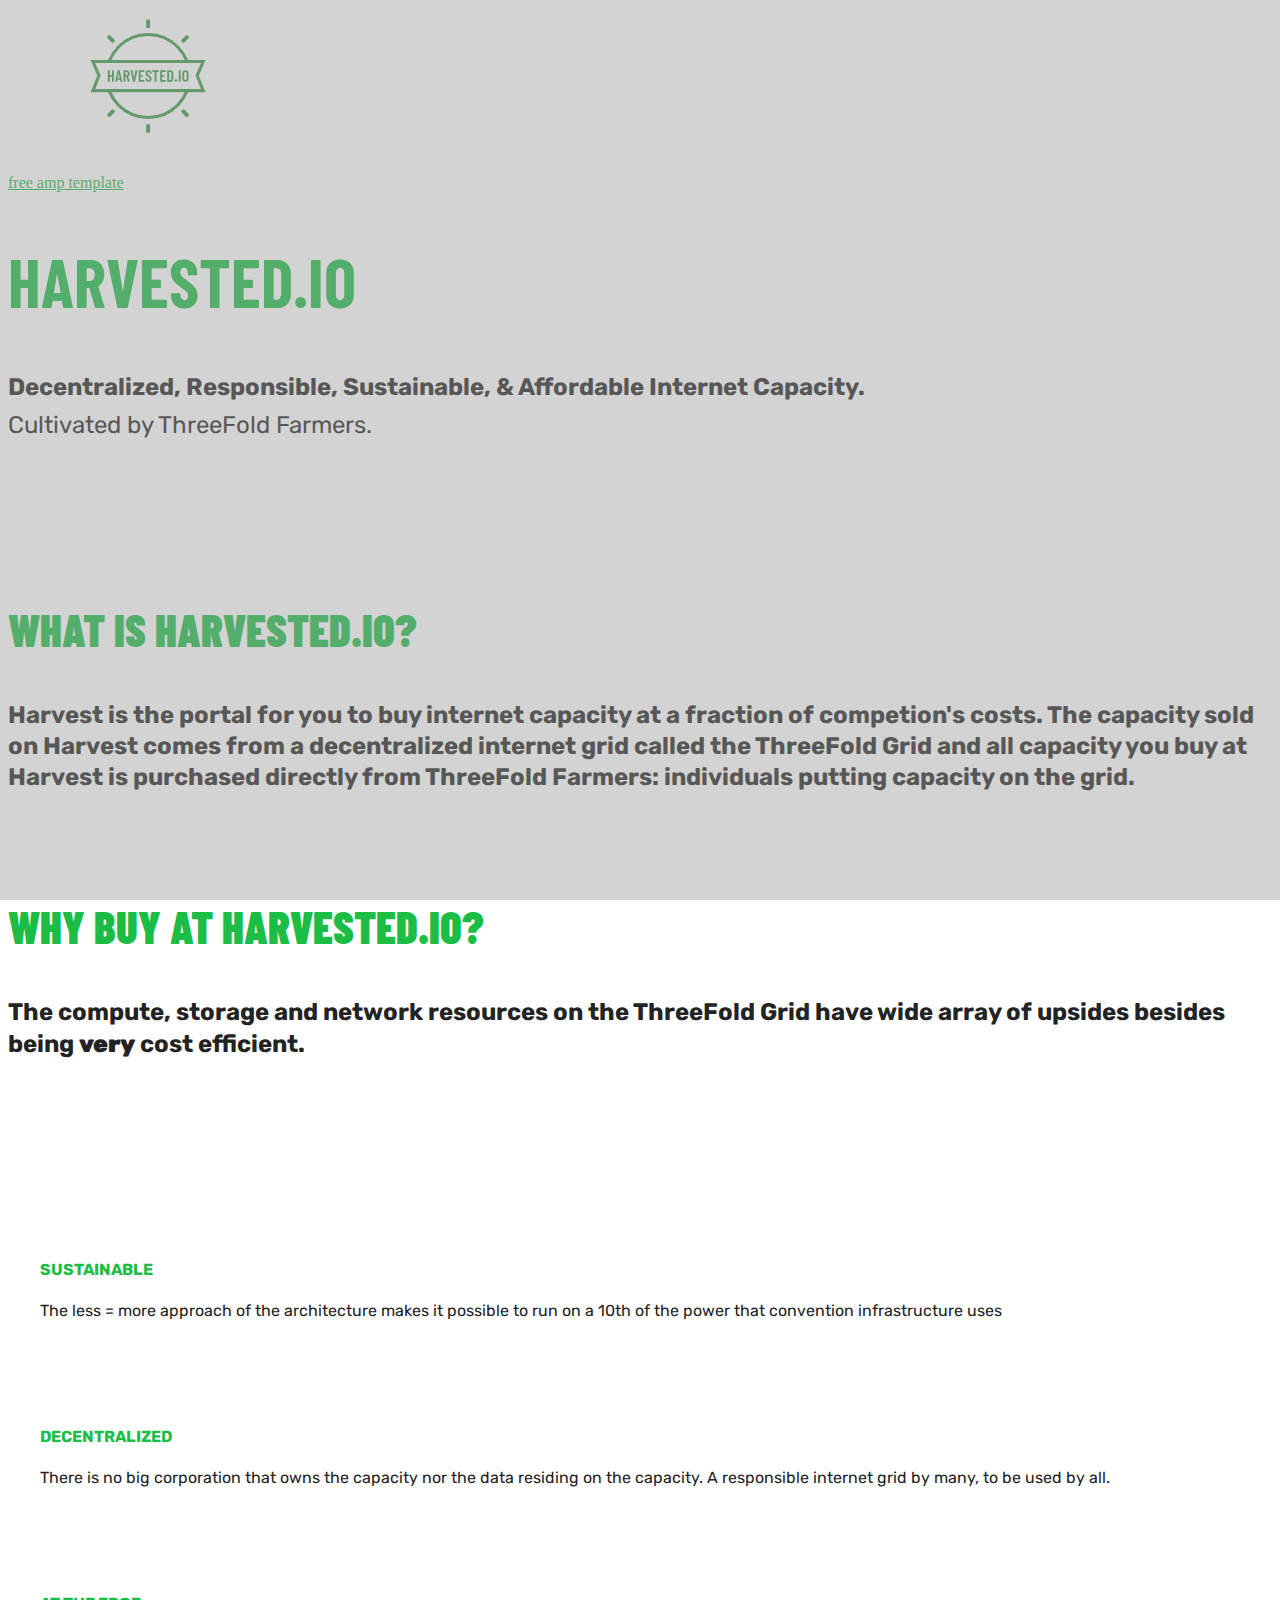
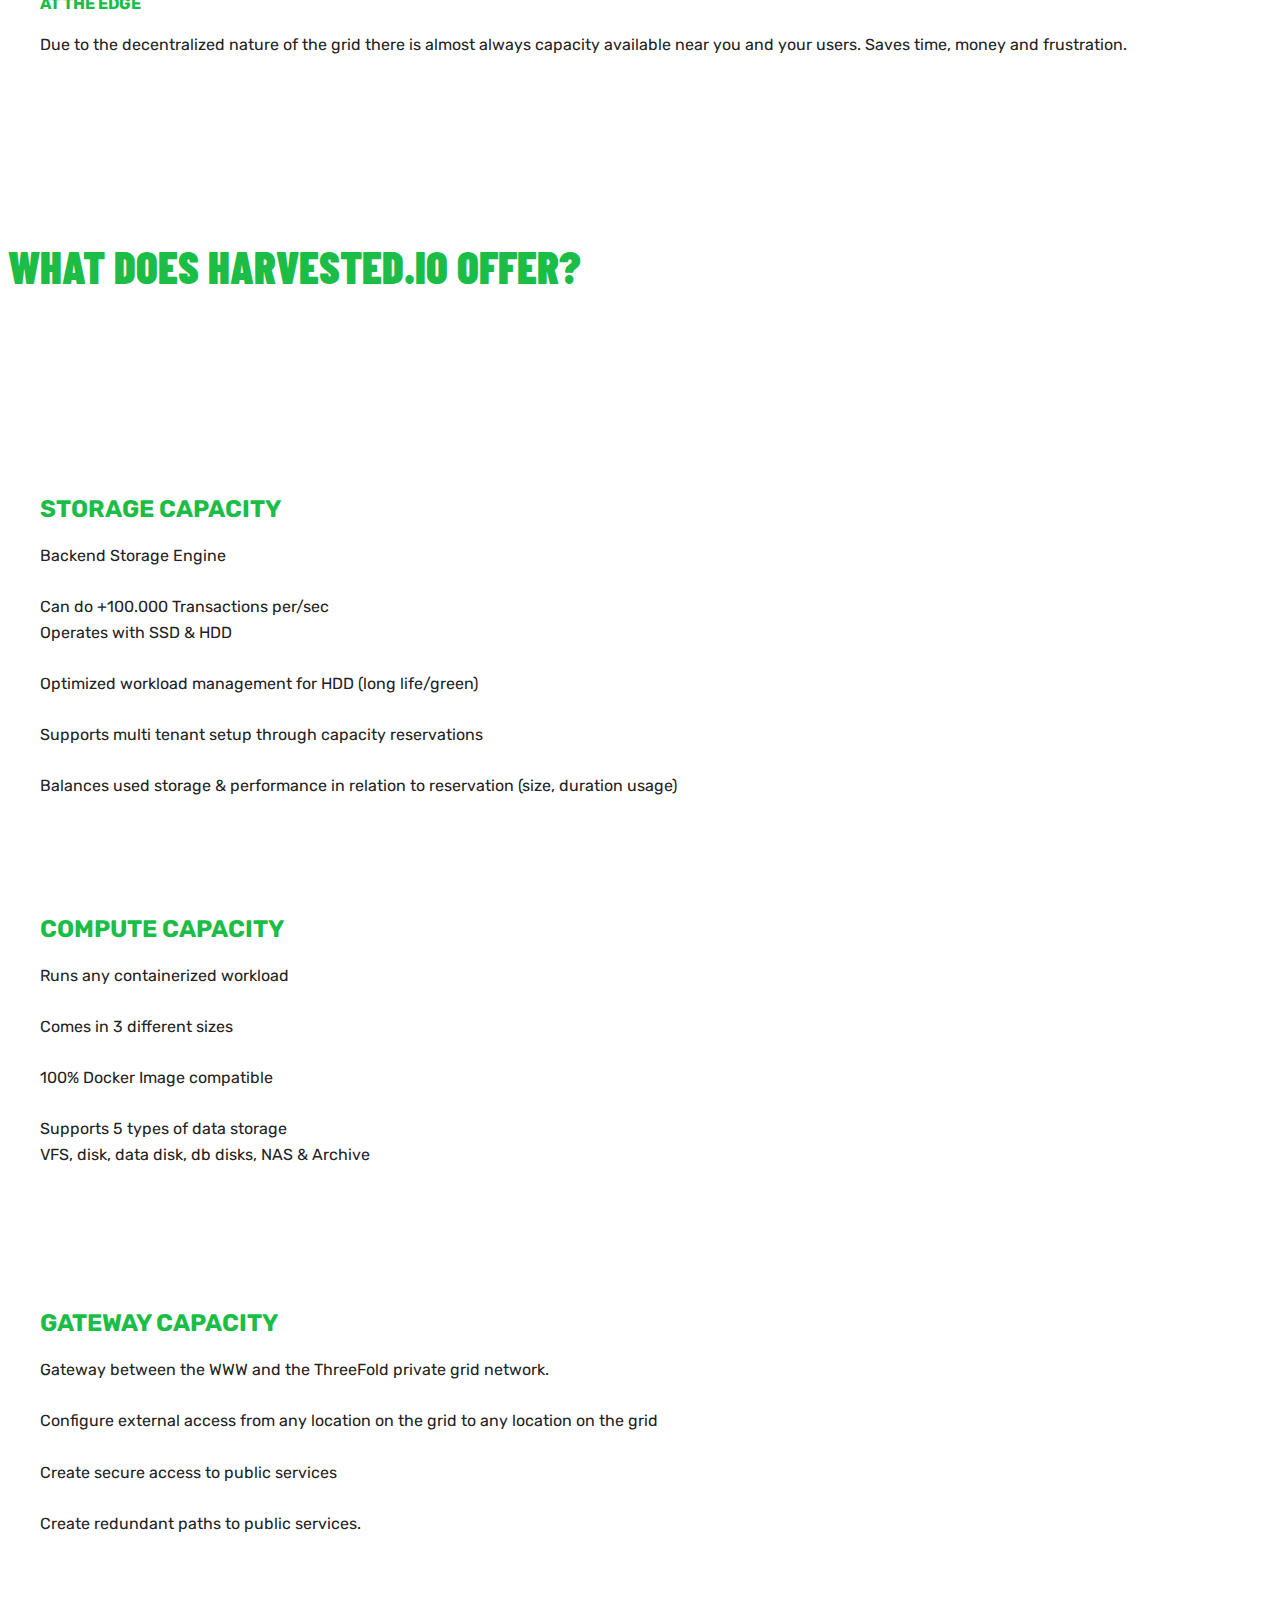
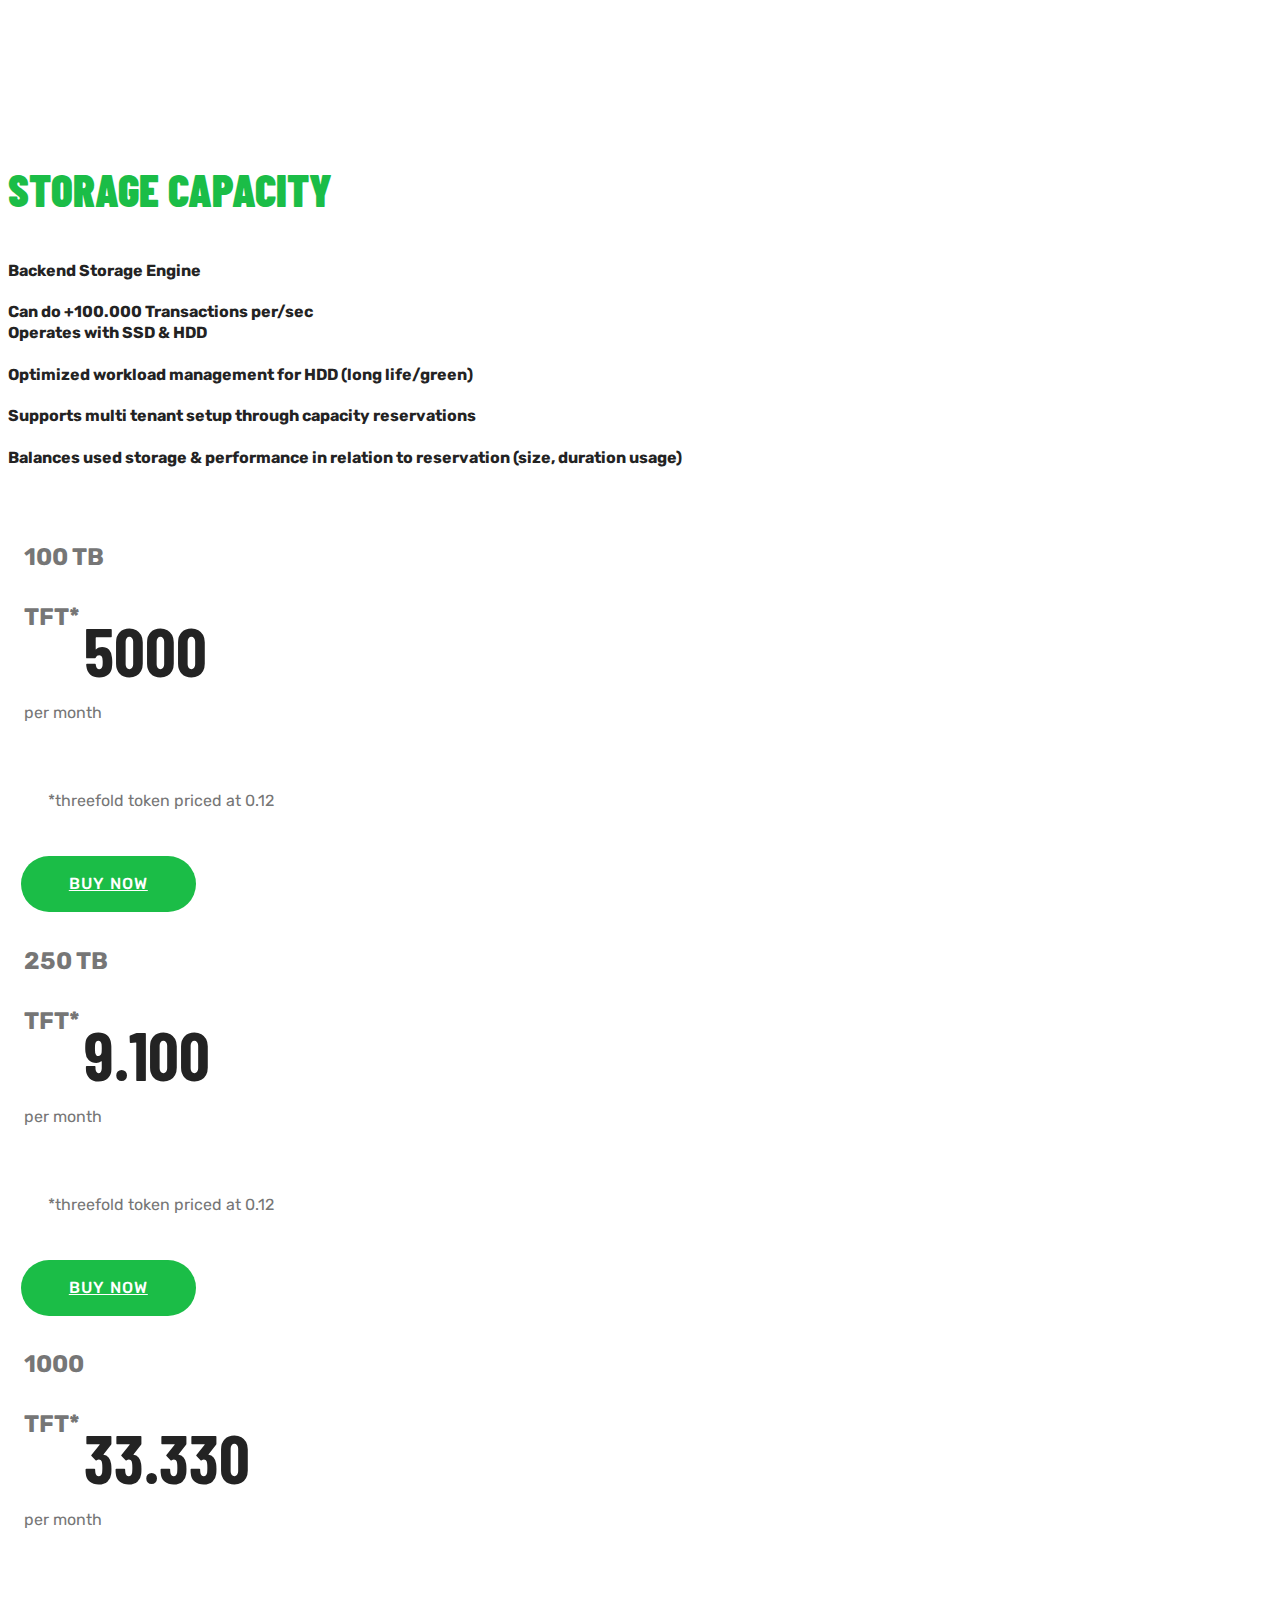
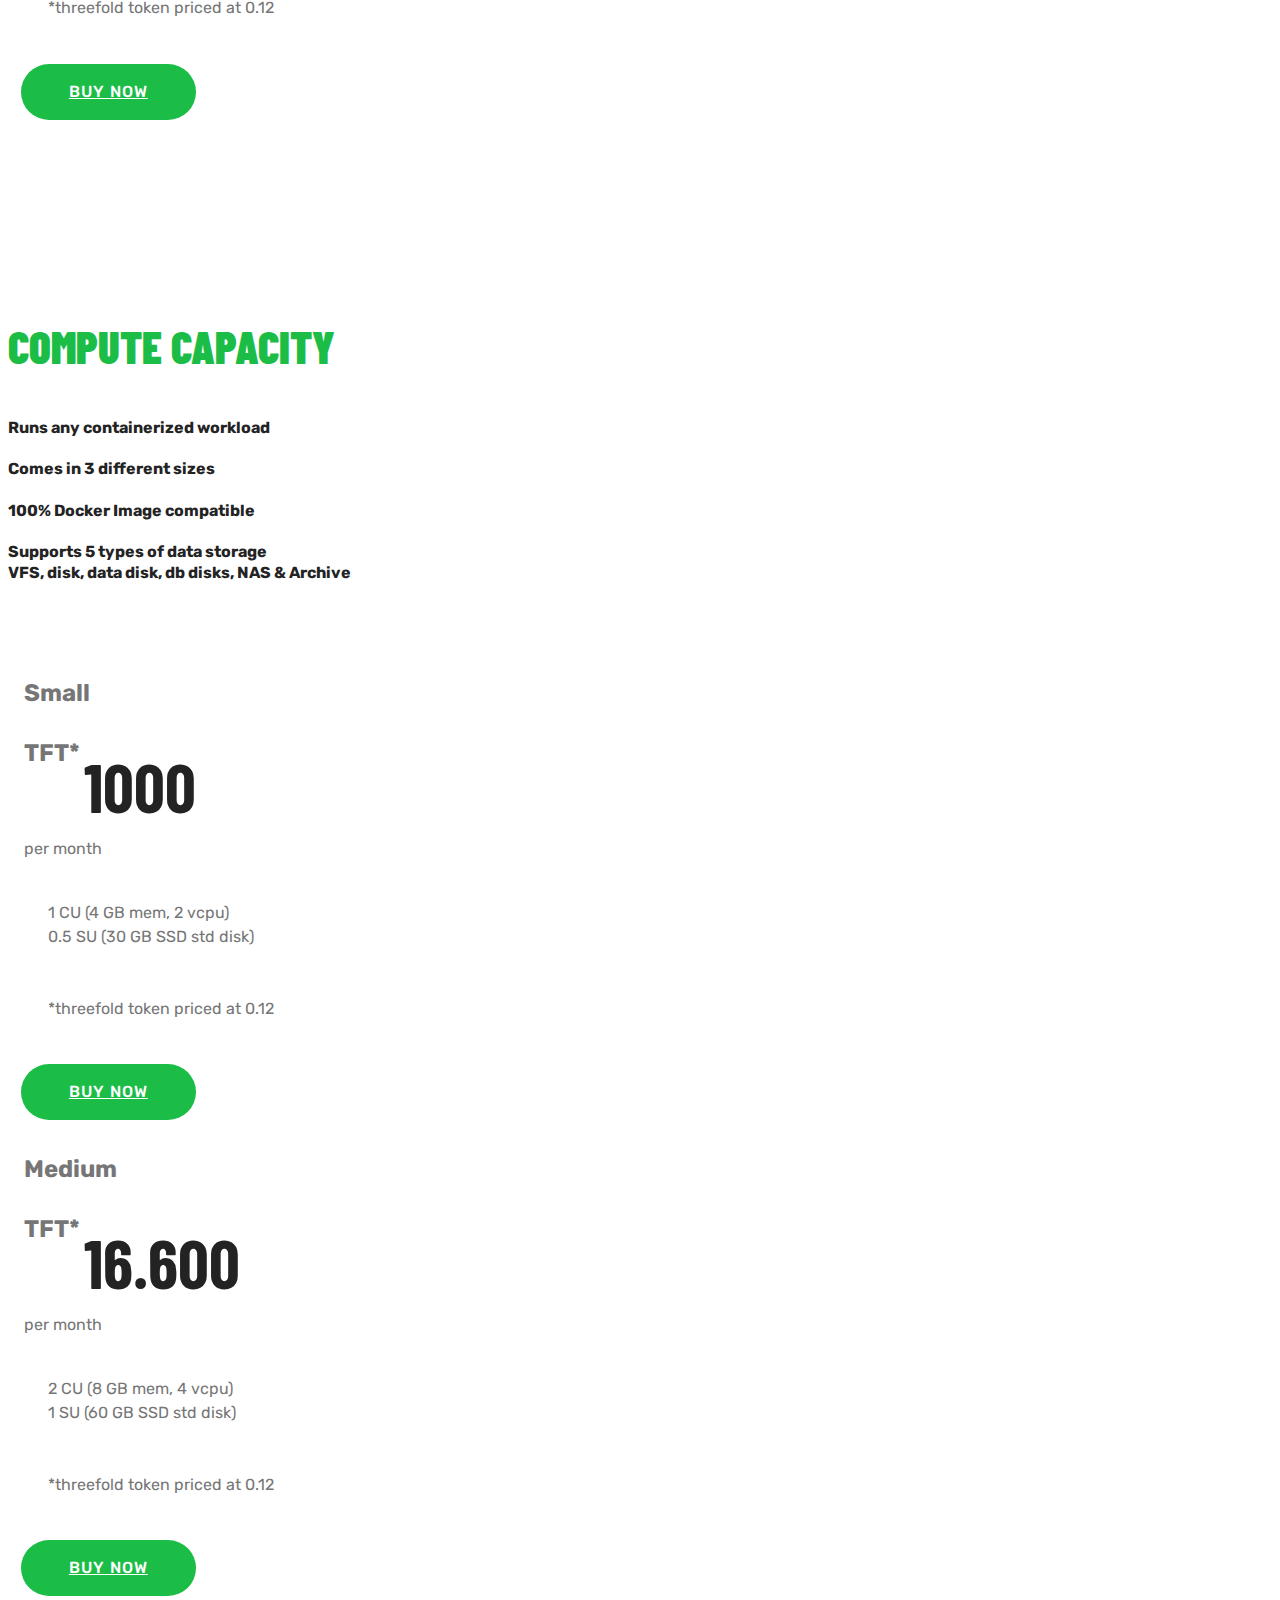
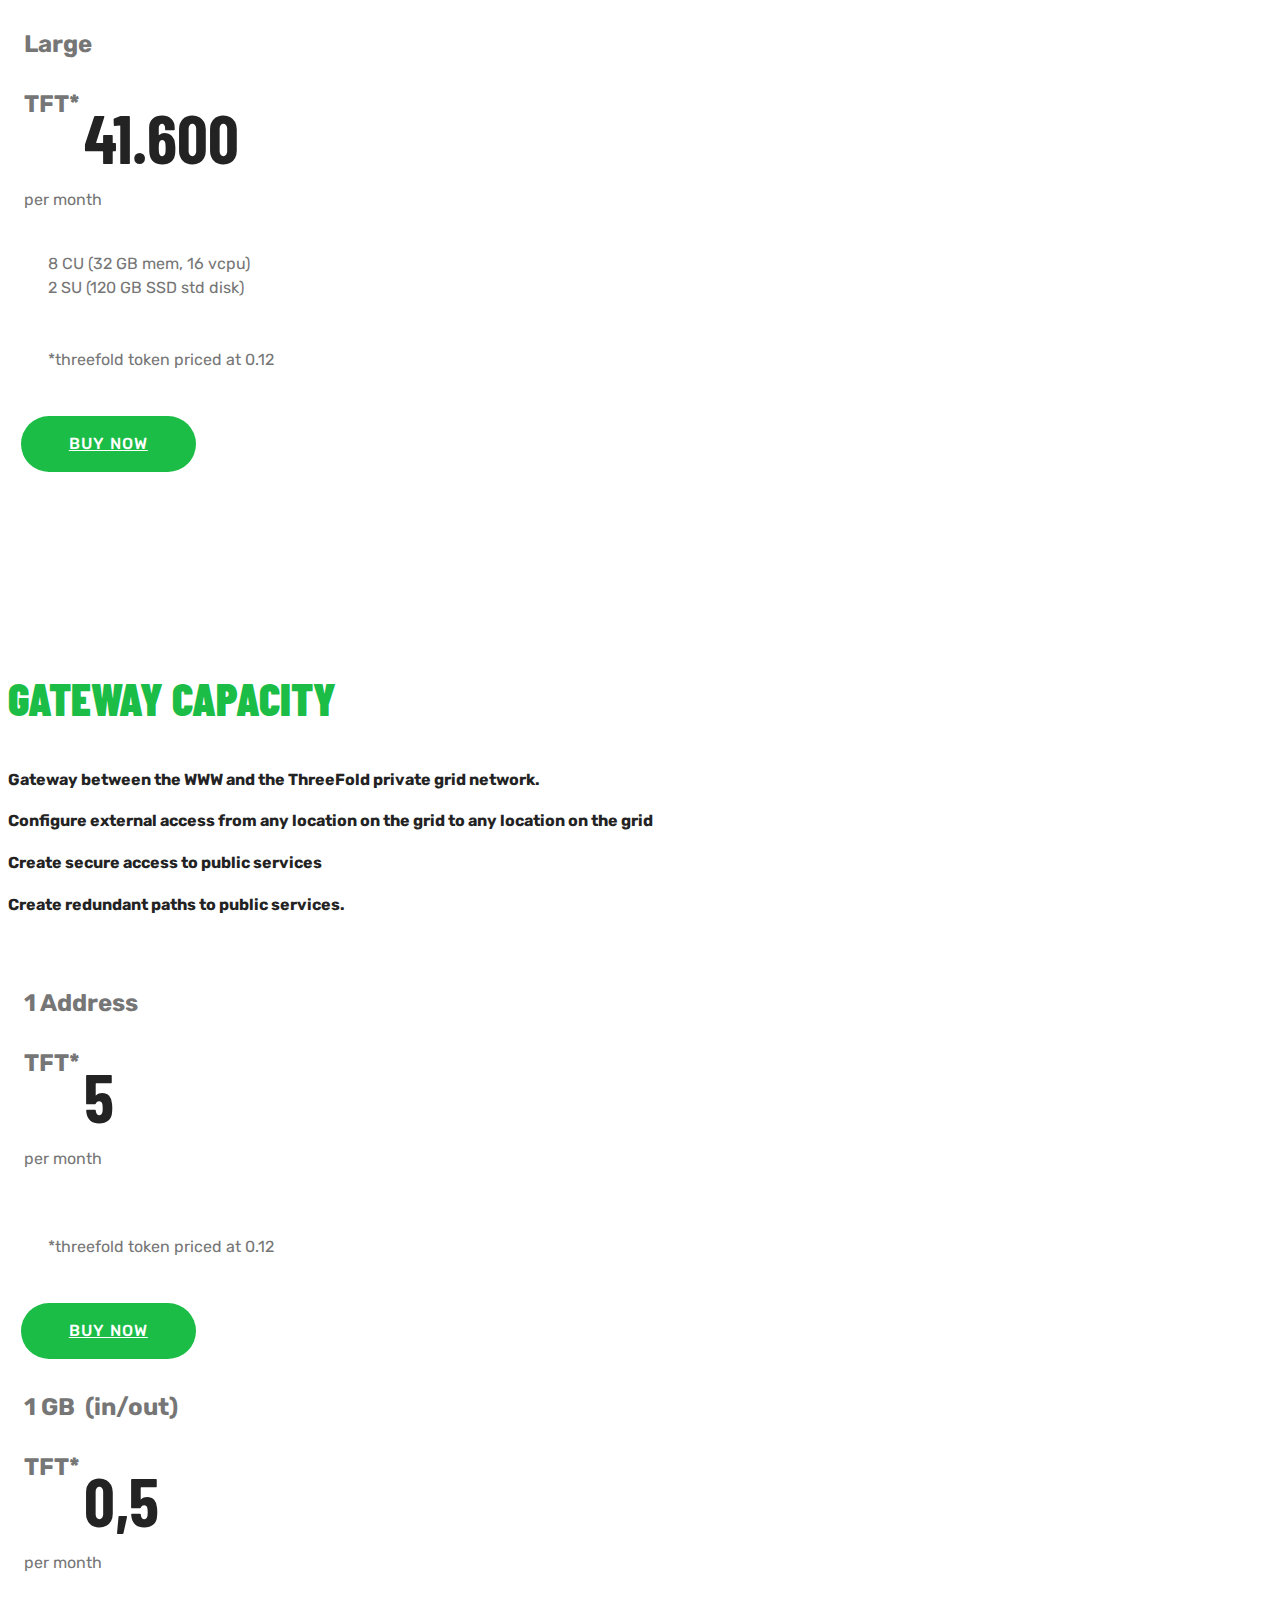
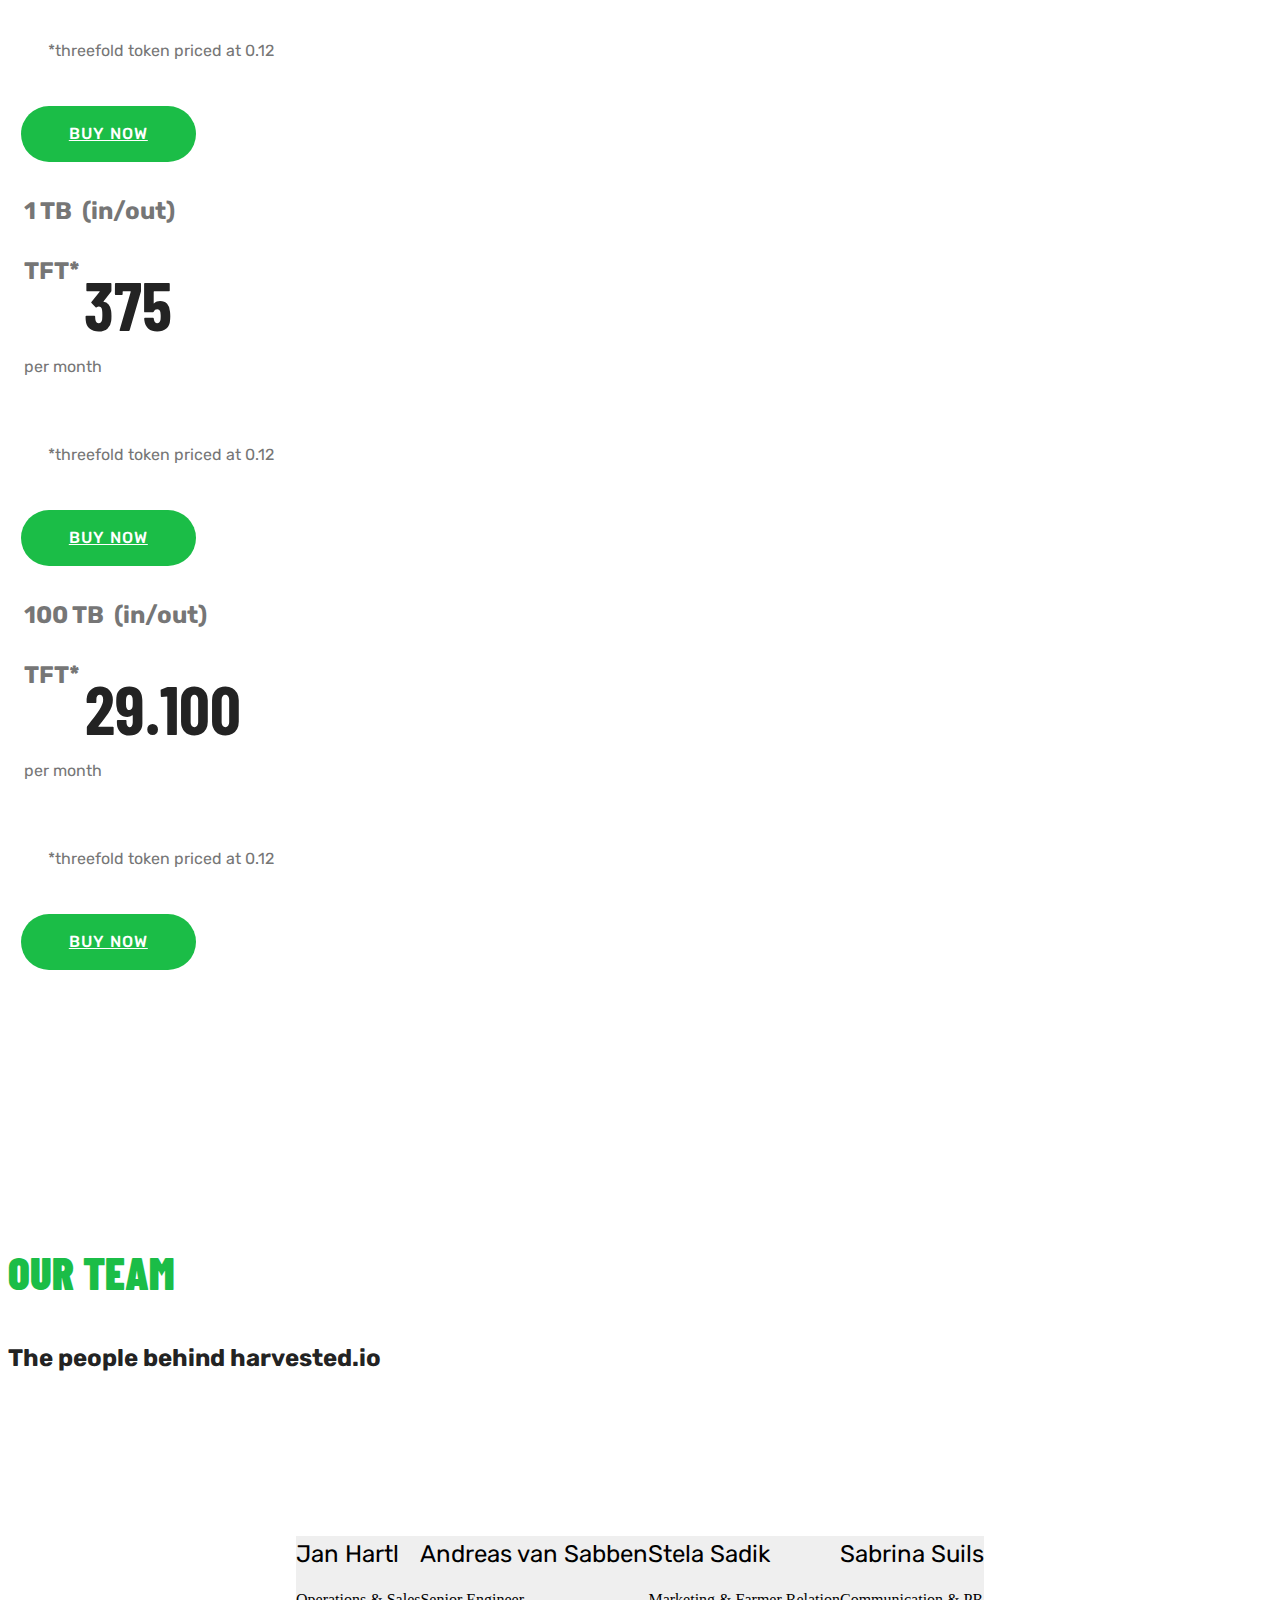
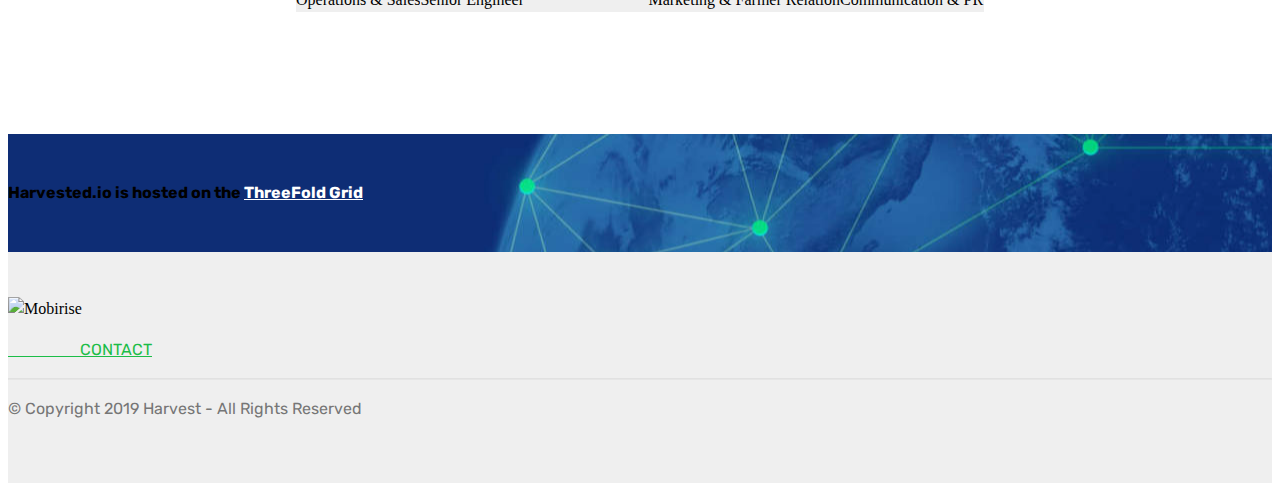
==== commit d1d71015: "added tf grid call to action" ====
--- a/index.html
+++ b/index.html
@@ -64,7 +64,7 @@
     </nav>
 </section>
 
-<section class="engine"><a href="https://mobirise.info/y">html website templates</a></section><section class="header6 cid-rk31IbbfjP mbr-fullscreen mbr-parallax-background" id="header6-2">
+<section class="engine"><a href="https://mobirise.info/t">free amp template</a></section><section class="header6 cid-rk31IbbfjP mbr-fullscreen mbr-parallax-background" id="header6-2">
 
     
 
@@ -664,6 +664,22 @@
                     </div>
                 </div>
             </div></div>    
+    </div>
+</section>
+
+<section once="" class="cid-rlQ561Y0IS" id="footer6-1c">
+
+    
+
+    <div class="mbr-overlay" style="opacity: 0.2; background-color: rgb(35, 35, 35);"></div>
+
+    <div class="container">
+        <div class="media-container-row align-center mbr-white">
+            <div class="col-12">
+                <p class="mbr-text mb-0 mbr-fonts-style display-7">
+                    <strong>Harvested.io is hosted on the <a href="http://www.threefold.io" target="_blank" class="text-white" style="font-style: italic;"><u></u></a><u><a href="http://www.threefold.io" target="_blank" class="text-white">ThreeFold Grid</a></u></strong></p>
+            </div>
+        </div>
     </div>
 </section>
 
--- a/assets/mobirise/css/mbr-additional.css
+++ b/assets/mobirise/css/mbr-additional.css
@@ -2194,6 +2194,11 @@
 .cid-rk7QYPjp62 H2 {
   color: #1bbd47;
 }
+.cid-rlQ561Y0IS {
+  padding-top: 30px;
+  padding-bottom: 30px;
+  background-image: url("../../../assets/images/tf-bg-1-2000x1125.jpg");
+}
 .cid-rkuU4ATrUa {
   padding-top: 45px;
   padding-bottom: 45px;
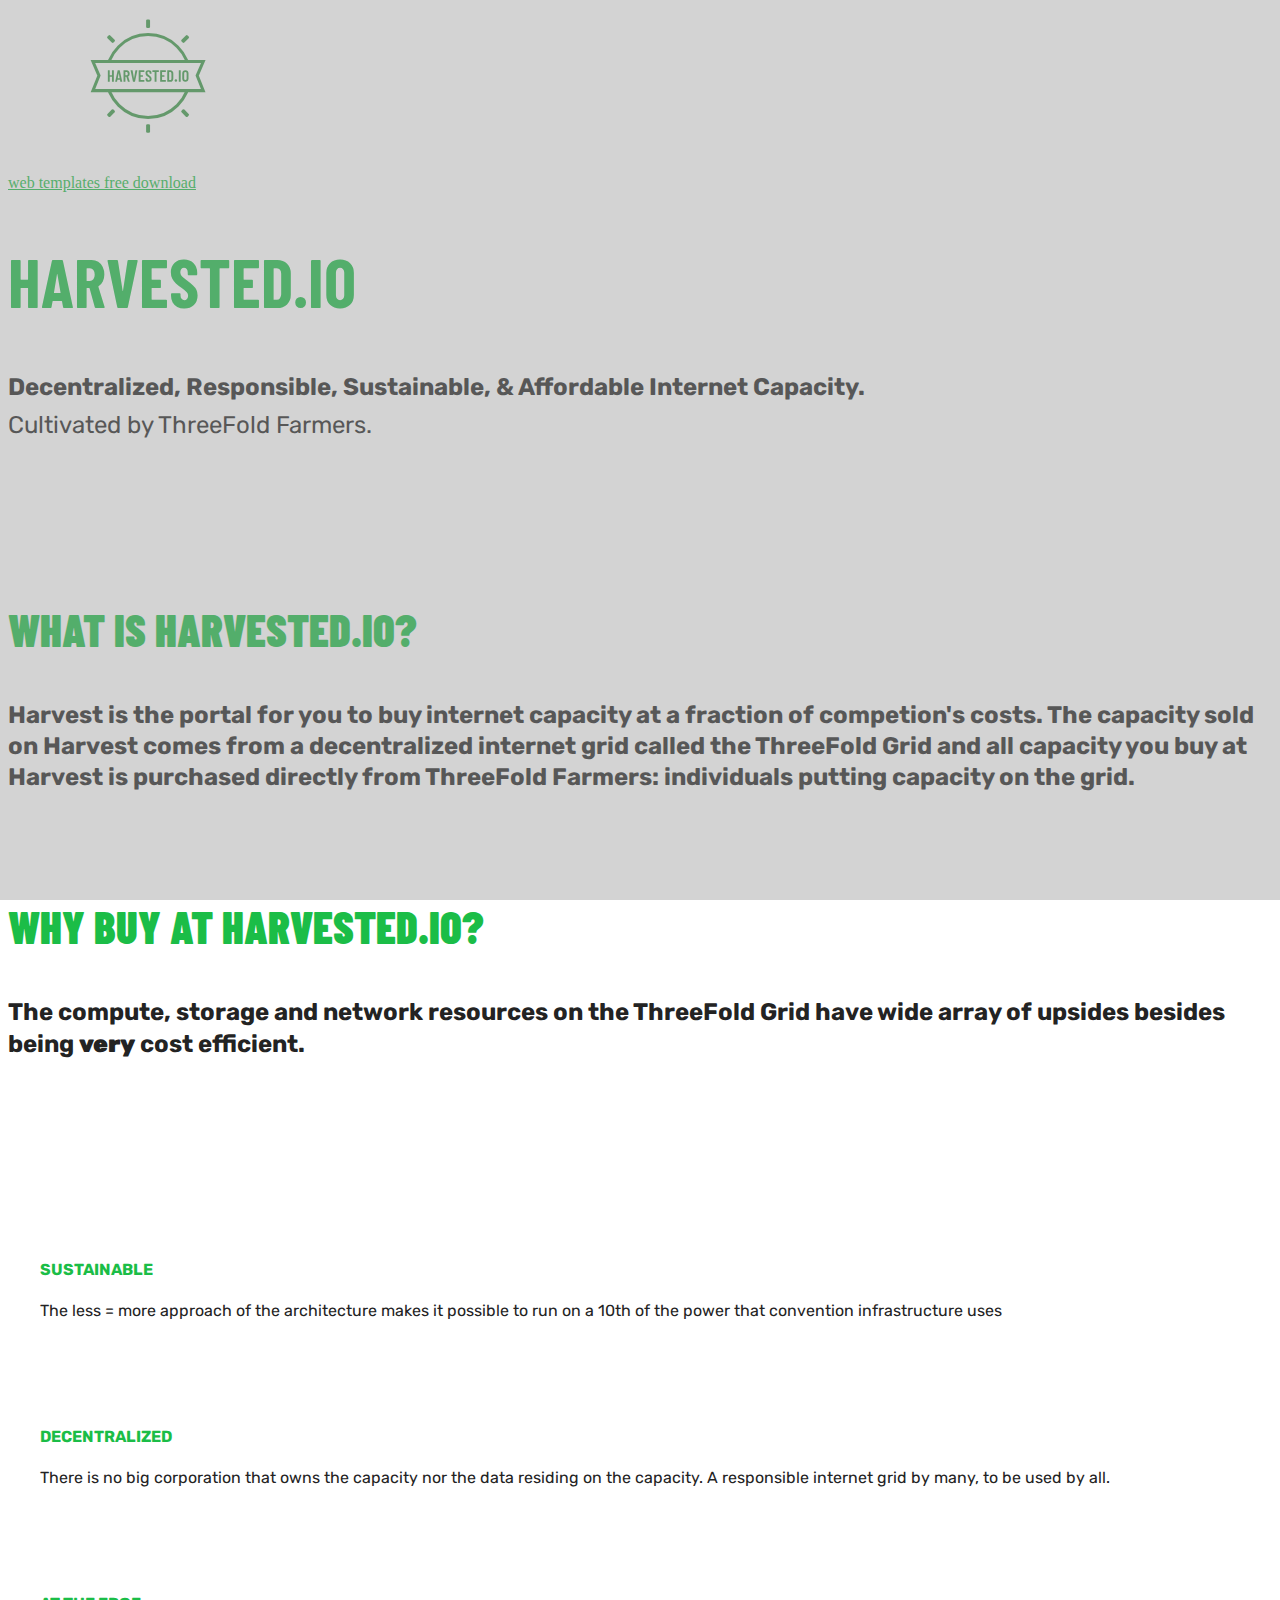
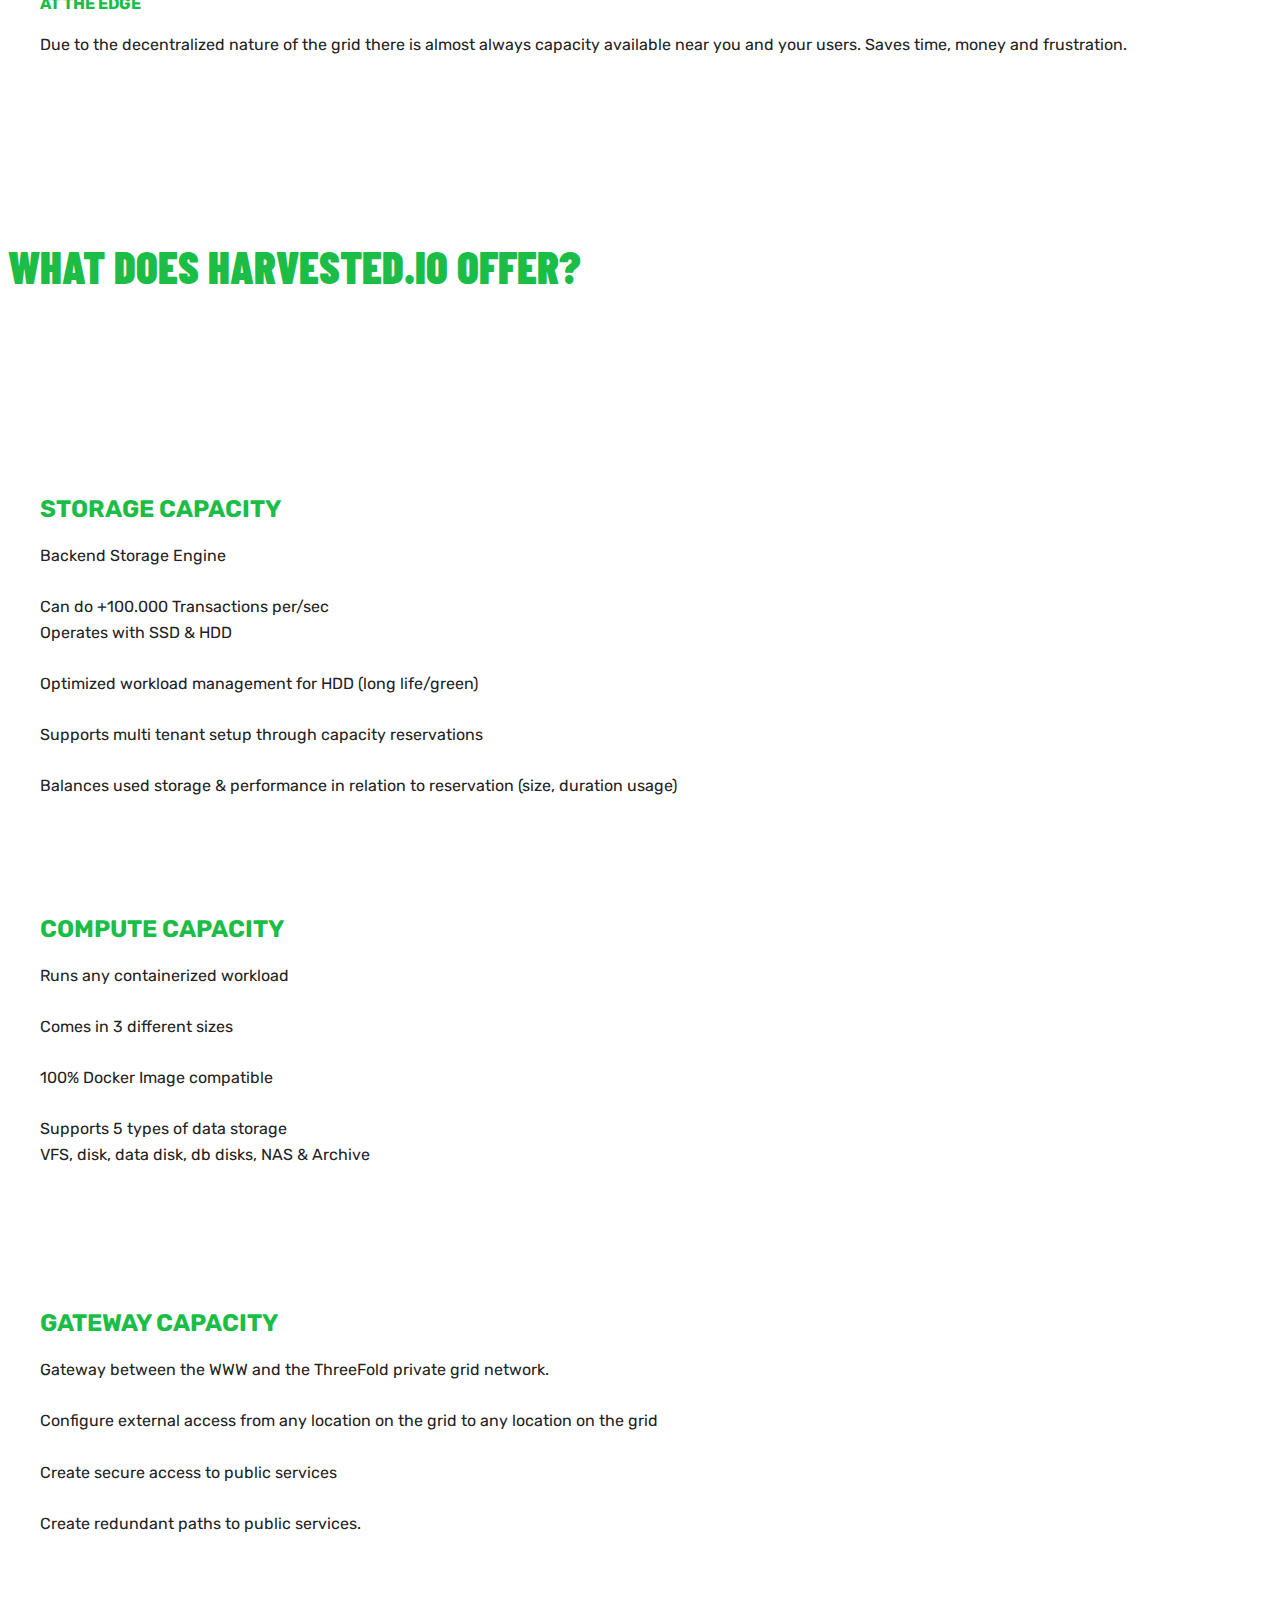
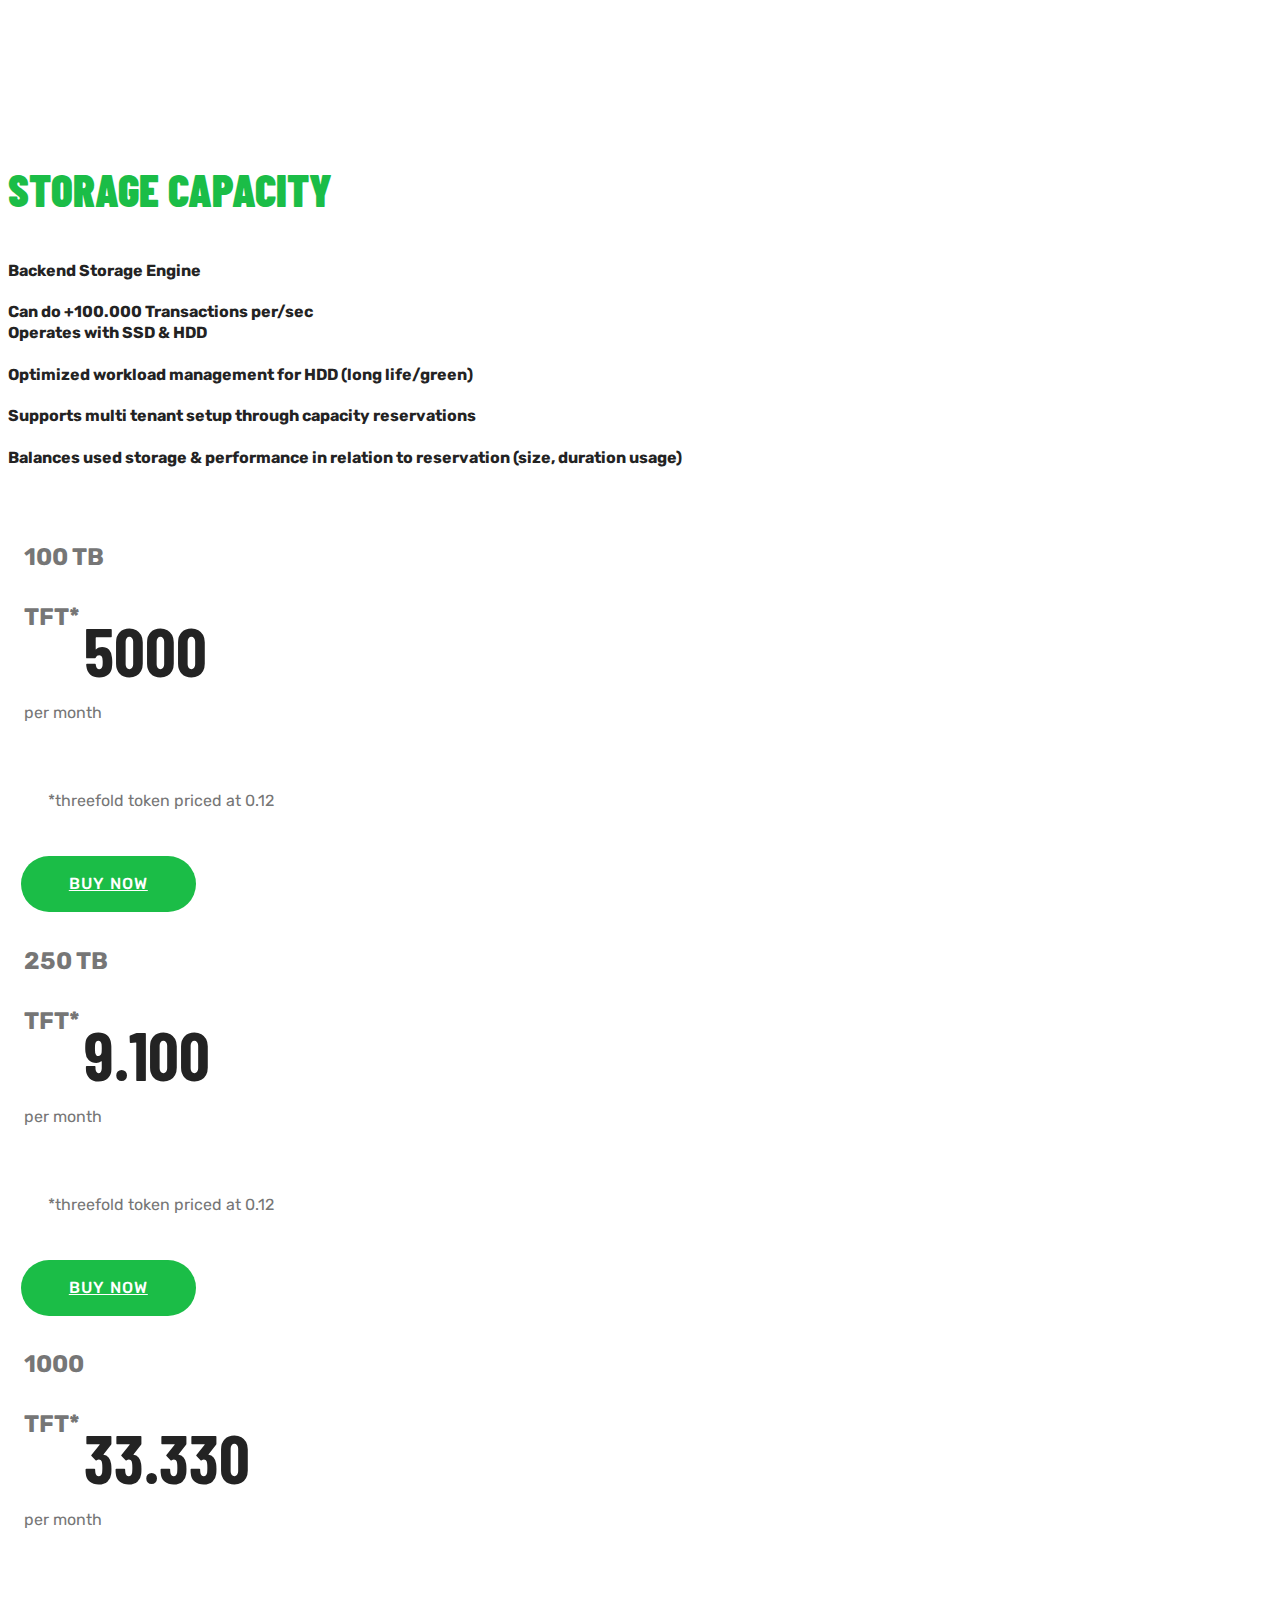
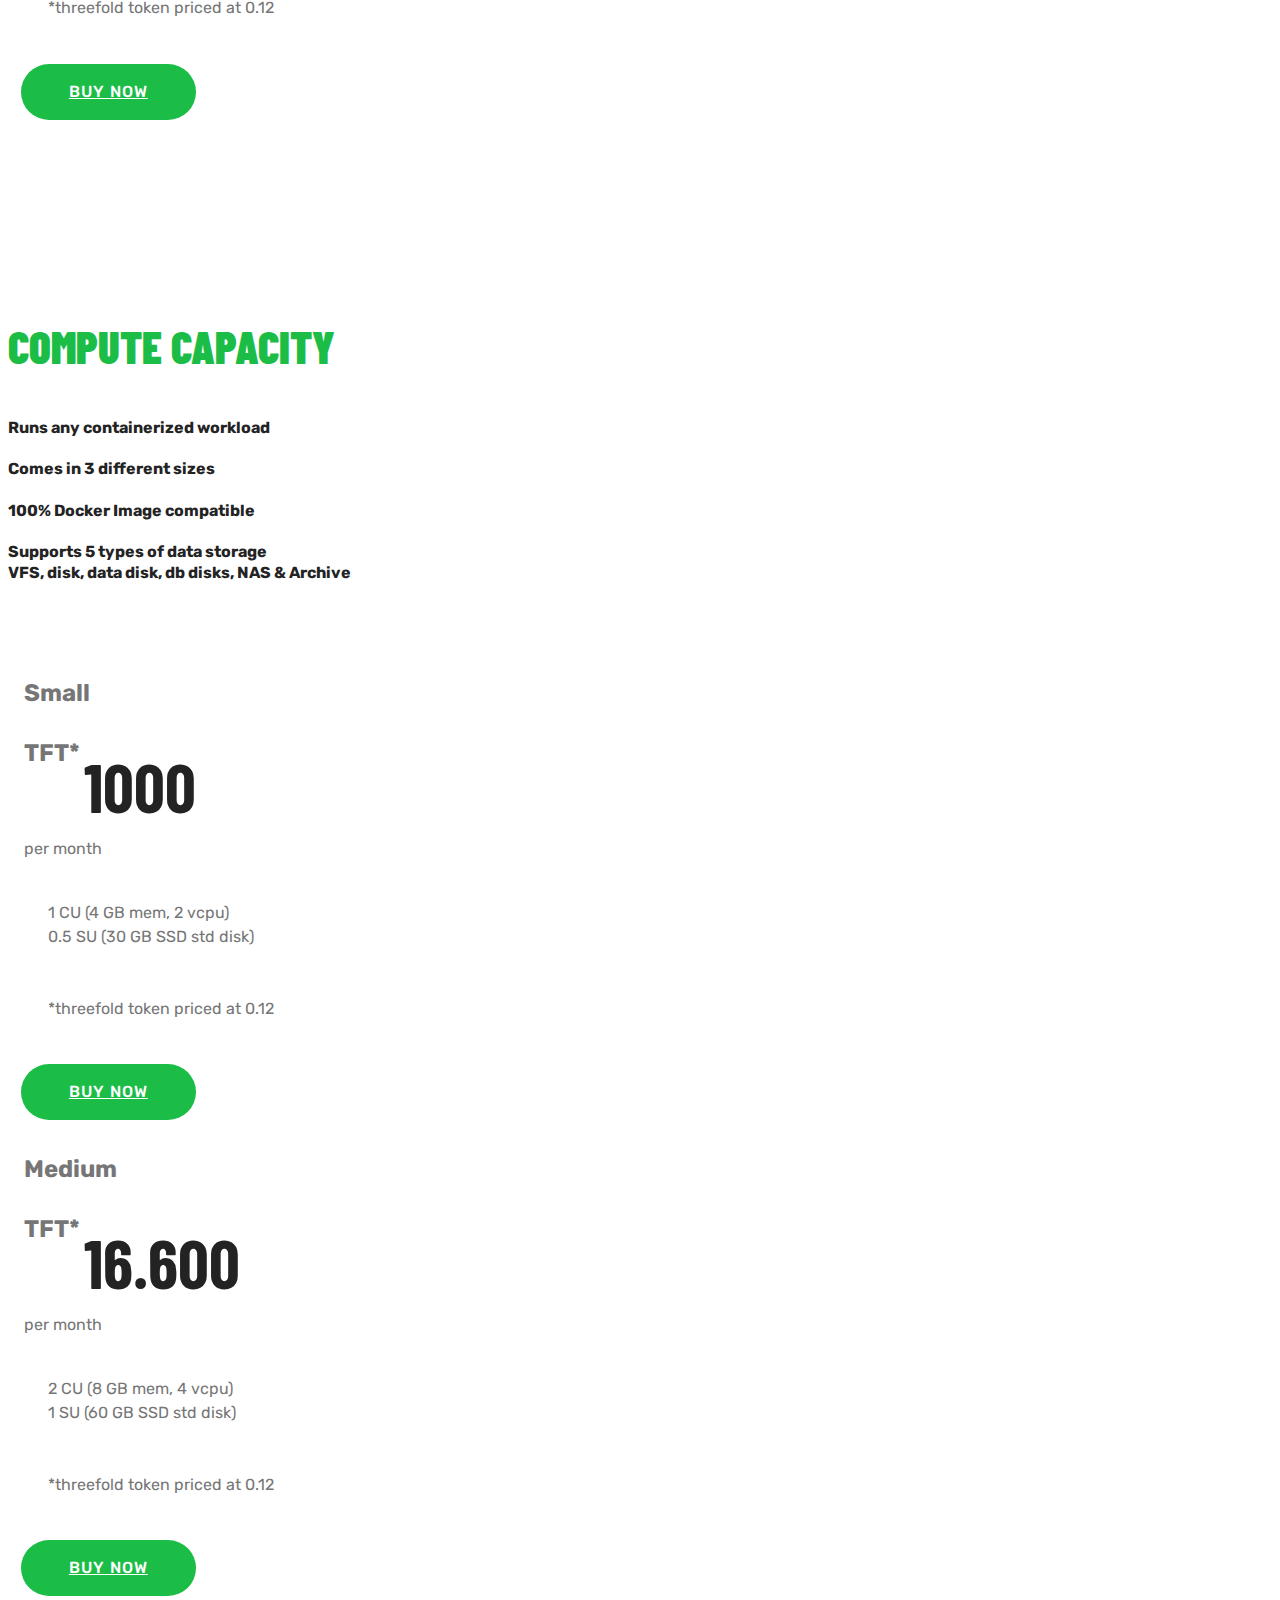
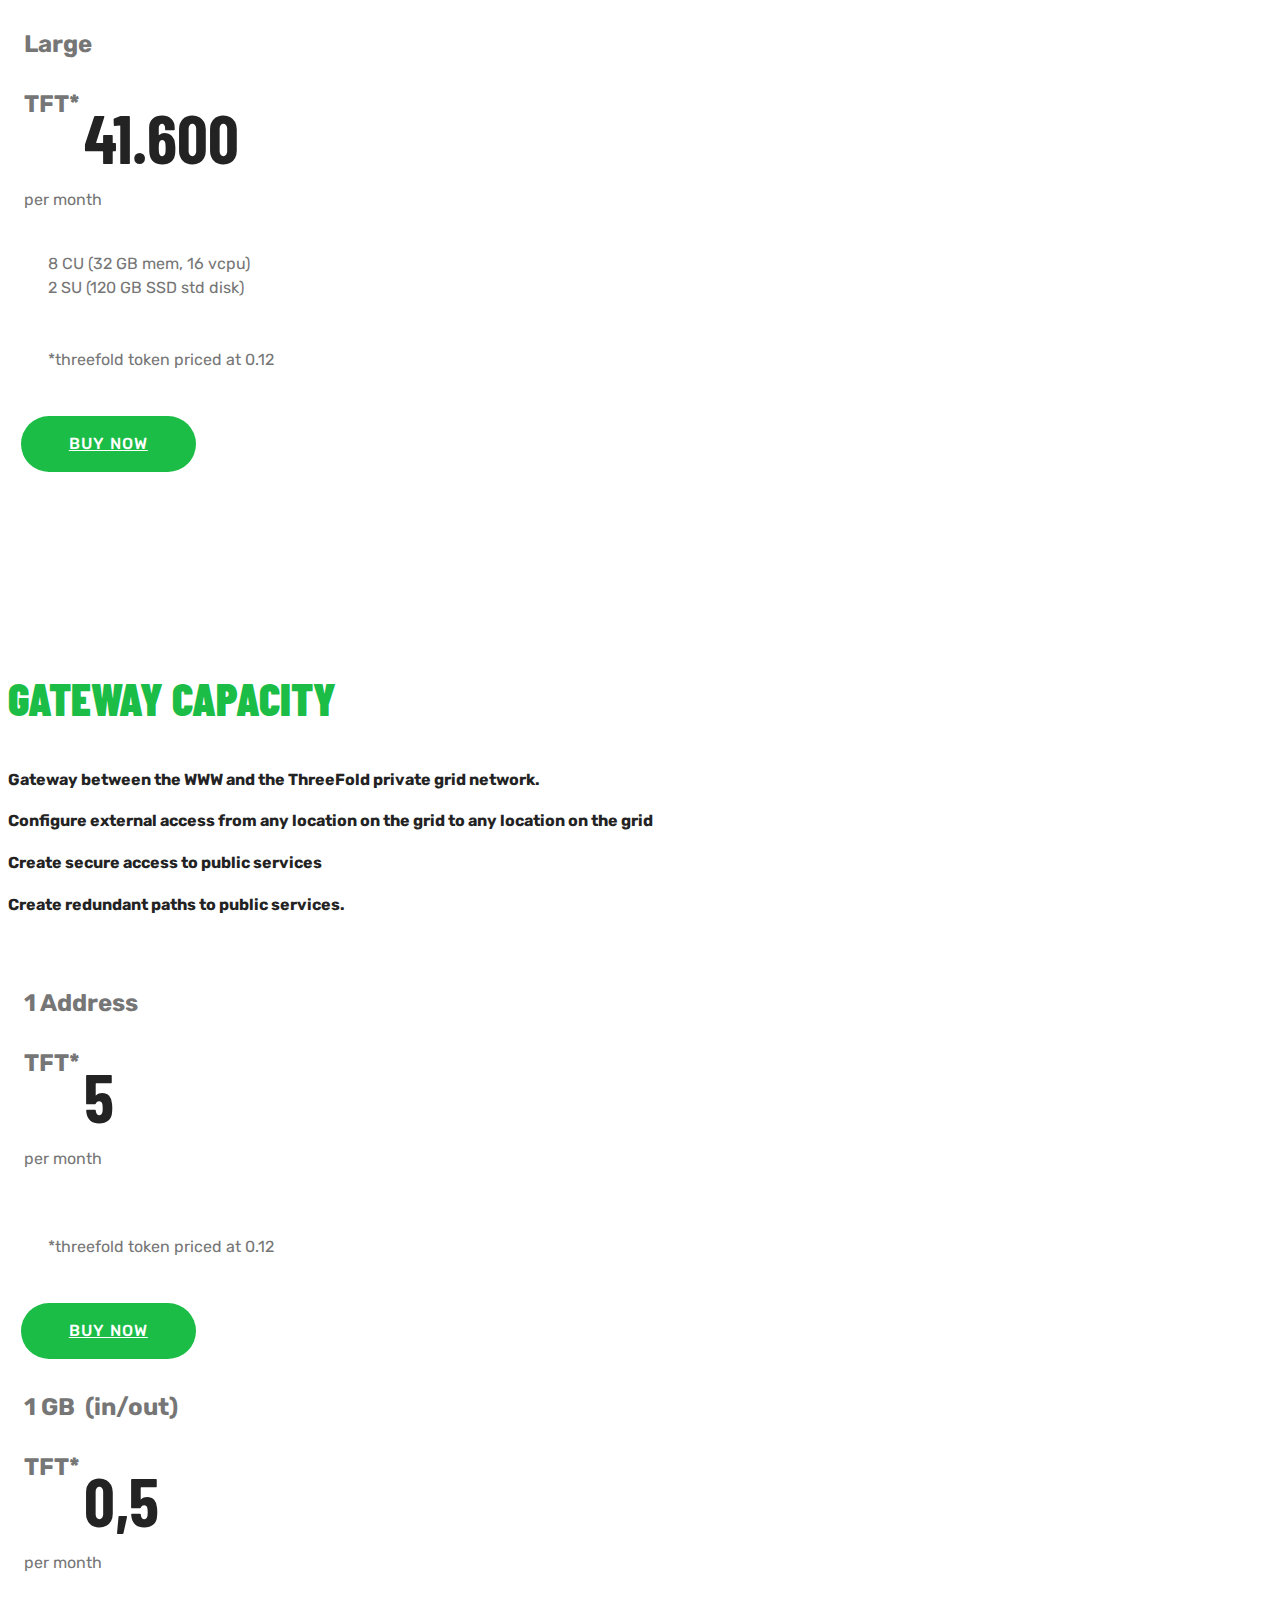
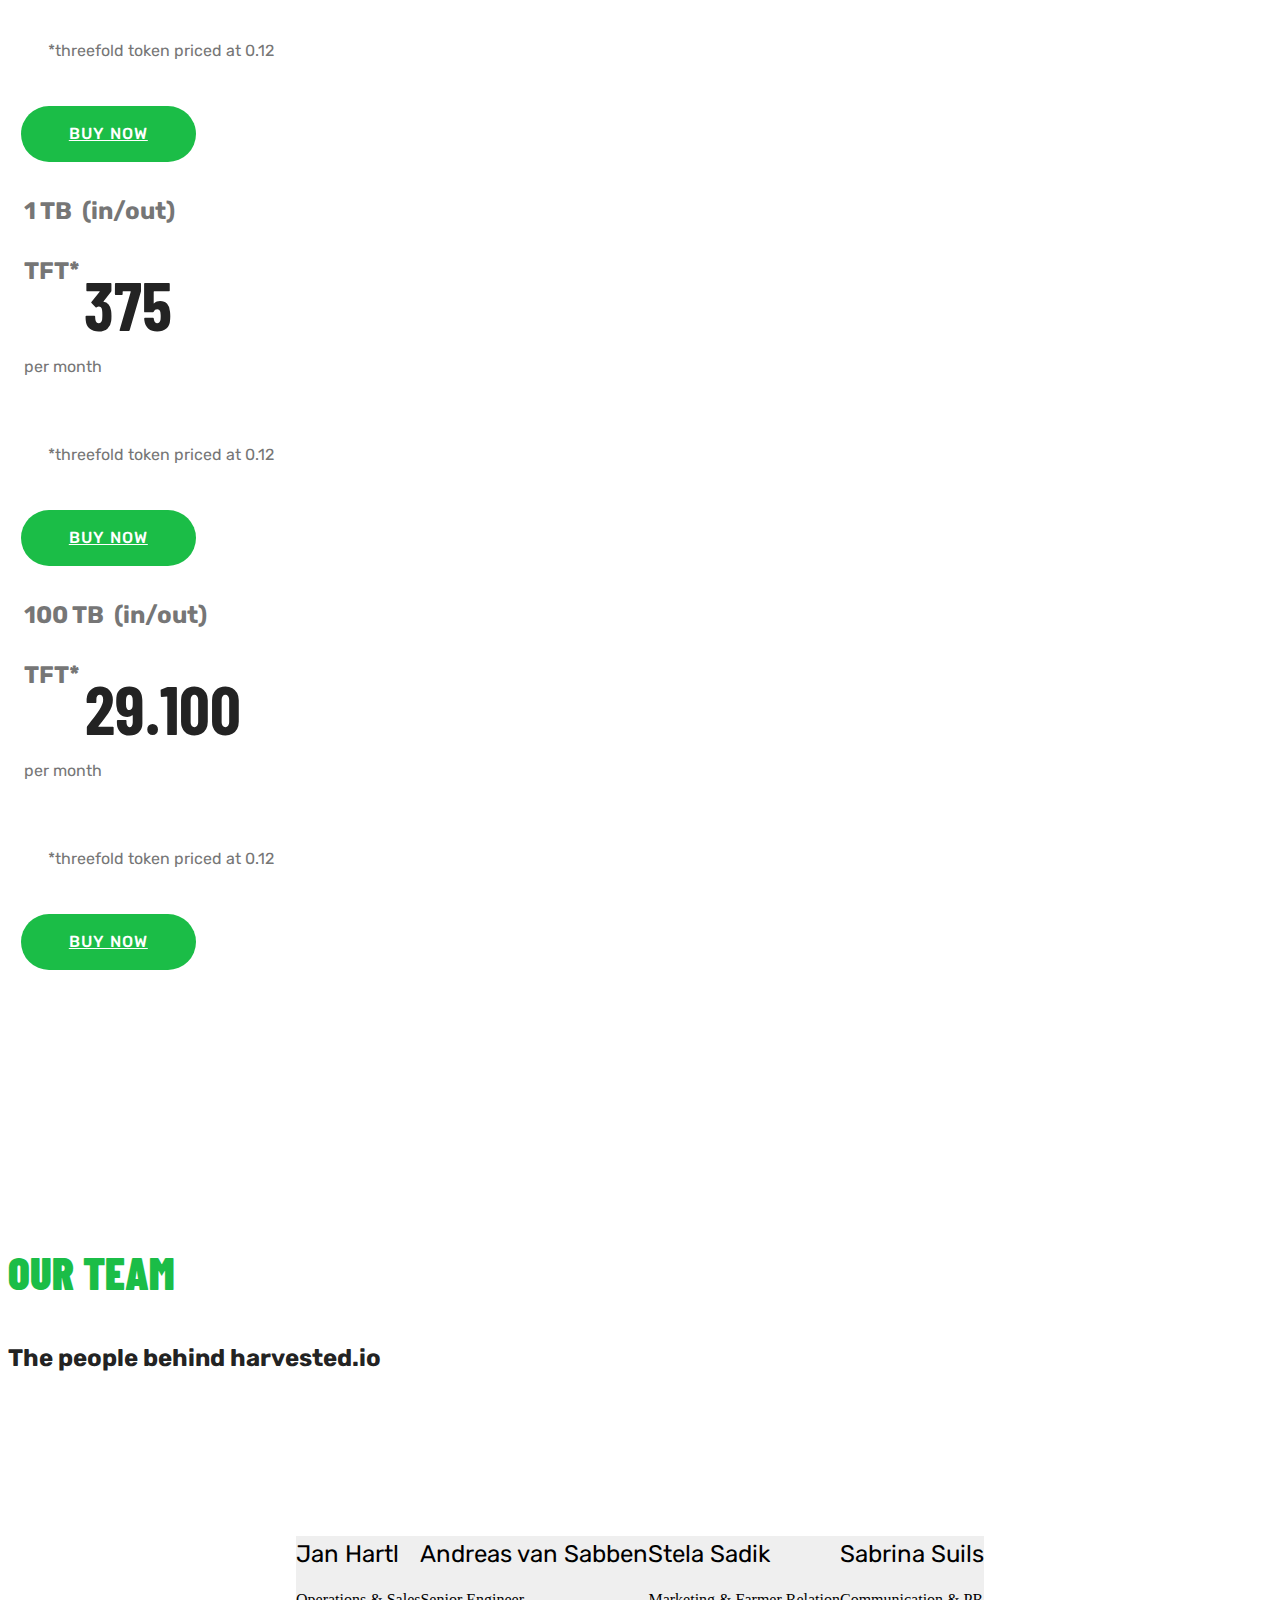
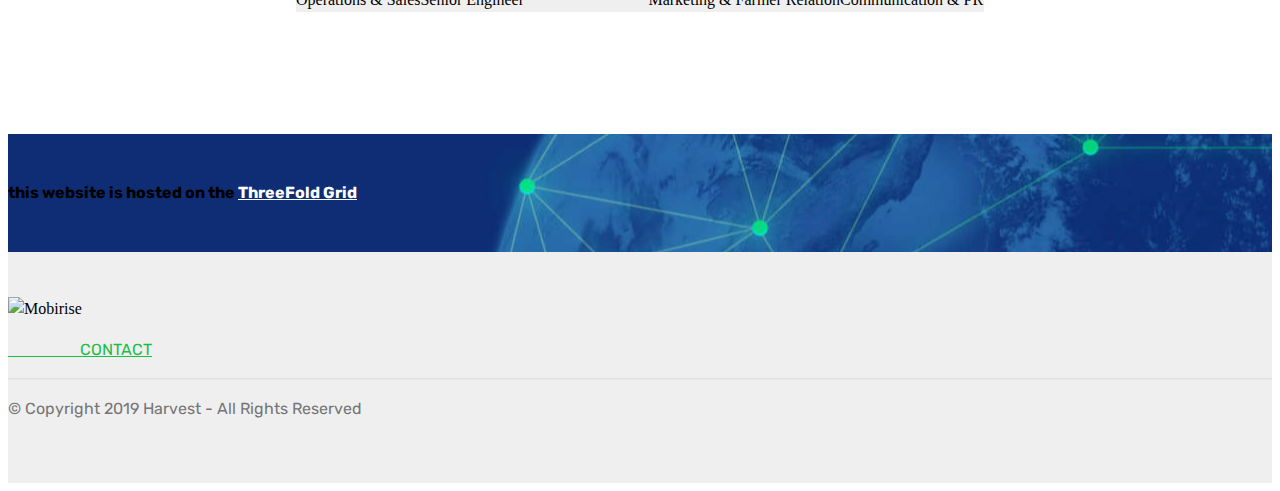
==== commit 6fd66313: "gridbanner" ====
--- a/index.html
+++ b/index.html
@@ -64,7 +64,7 @@
     </nav>
 </section>
 
-<section class="engine"><a href="https://mobirise.info/t">free amp template</a></section><section class="header6 cid-rk31IbbfjP mbr-fullscreen mbr-parallax-background" id="header6-2">
+<section class="engine"><a href="https://mobirise.info/p">web templates free download</a></section><section class="header6 cid-rk31IbbfjP mbr-fullscreen mbr-parallax-background" id="header6-2">
 
     
 
@@ -676,8 +676,7 @@
     <div class="container">
         <div class="media-container-row align-center mbr-white">
             <div class="col-12">
-                <p class="mbr-text mb-0 mbr-fonts-style display-7">
-                    <strong>Harvested.io is hosted on the <a href="http://www.threefold.io" target="_blank" class="text-white" style="font-style: italic;"><u></u></a><u><a href="http://www.threefold.io" target="_blank" class="text-white">ThreeFold Grid</a></u></strong></p>
+                <p class="mbr-text mb-0 mbr-fonts-style display-7"><strong>this website is hosted on the <a href="http://www.threefold.io" target="_blank" class="text-white" style="font-style: italic;"><u></u></a><u><a href="http://www.threefold.io" target="_blank" class="text-white">ThreeFold Grid</a></u></strong></p>
             </div>
         </div>
     </div>
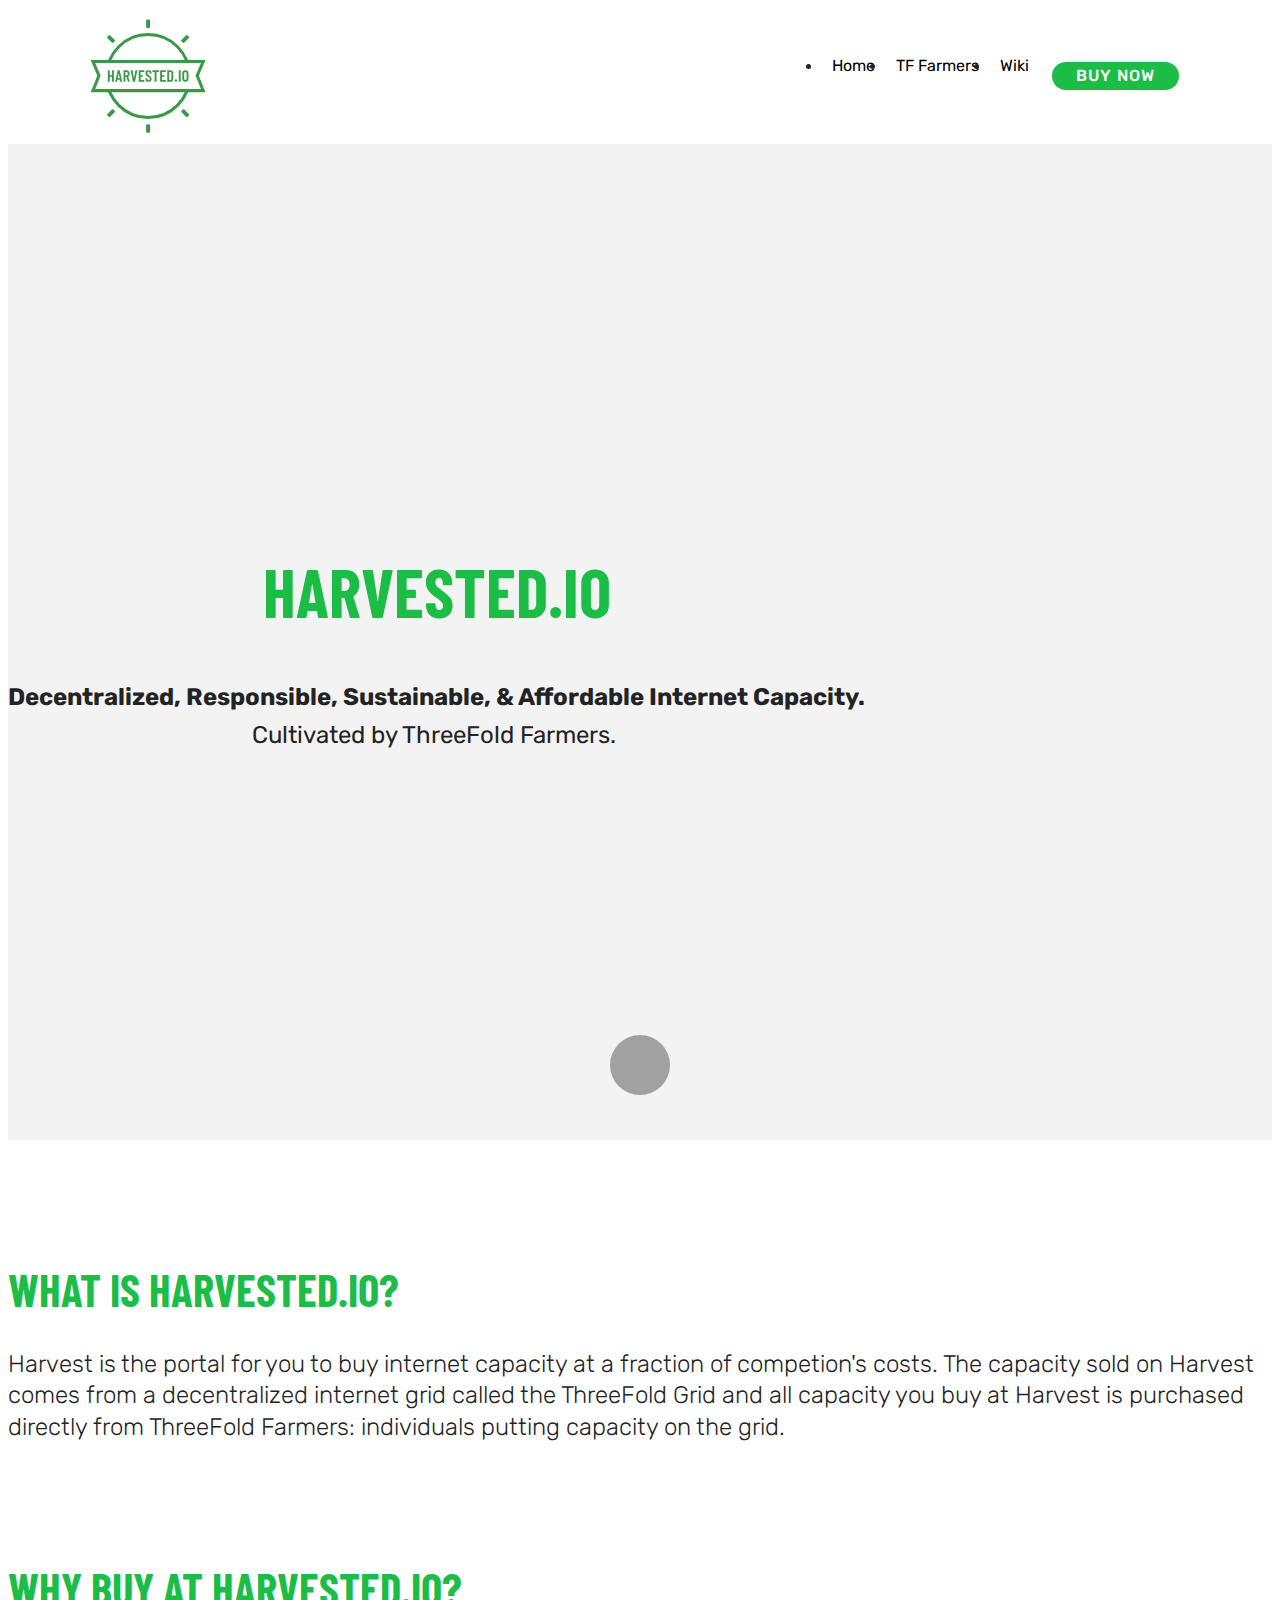
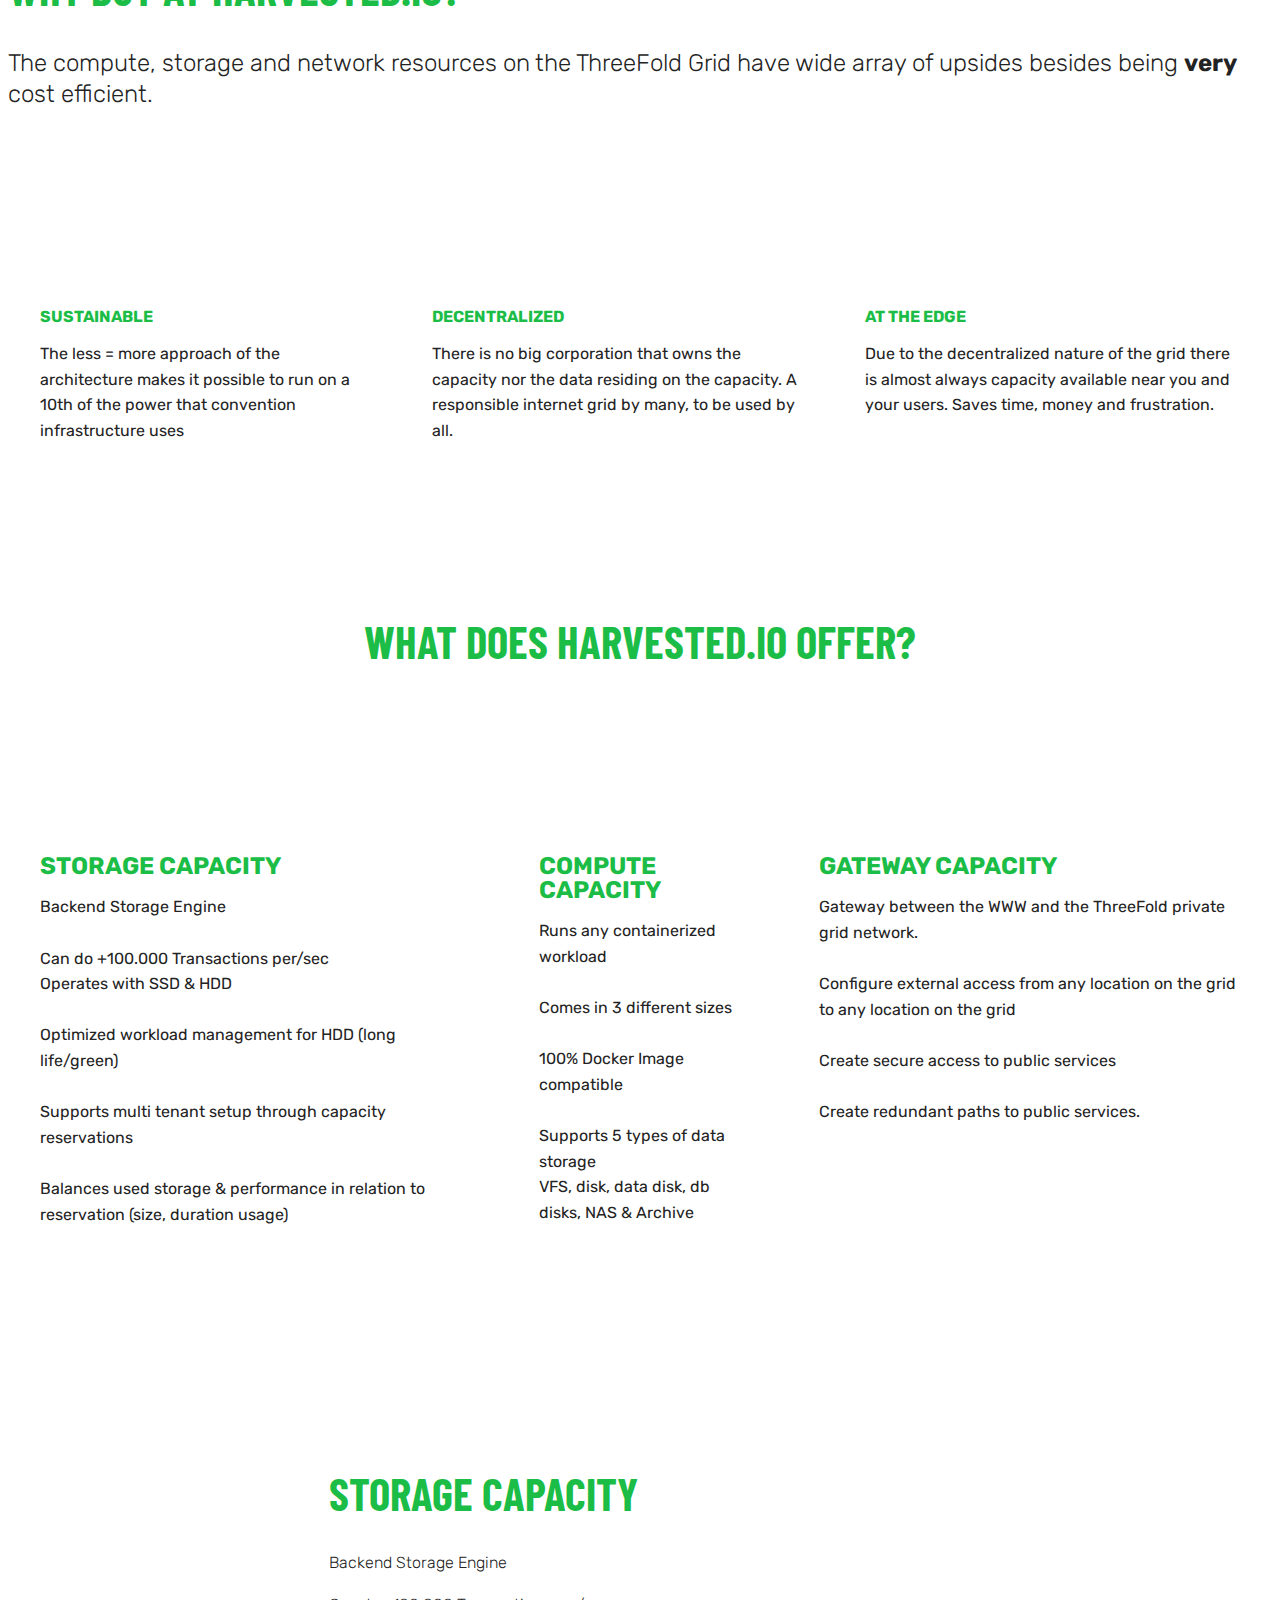
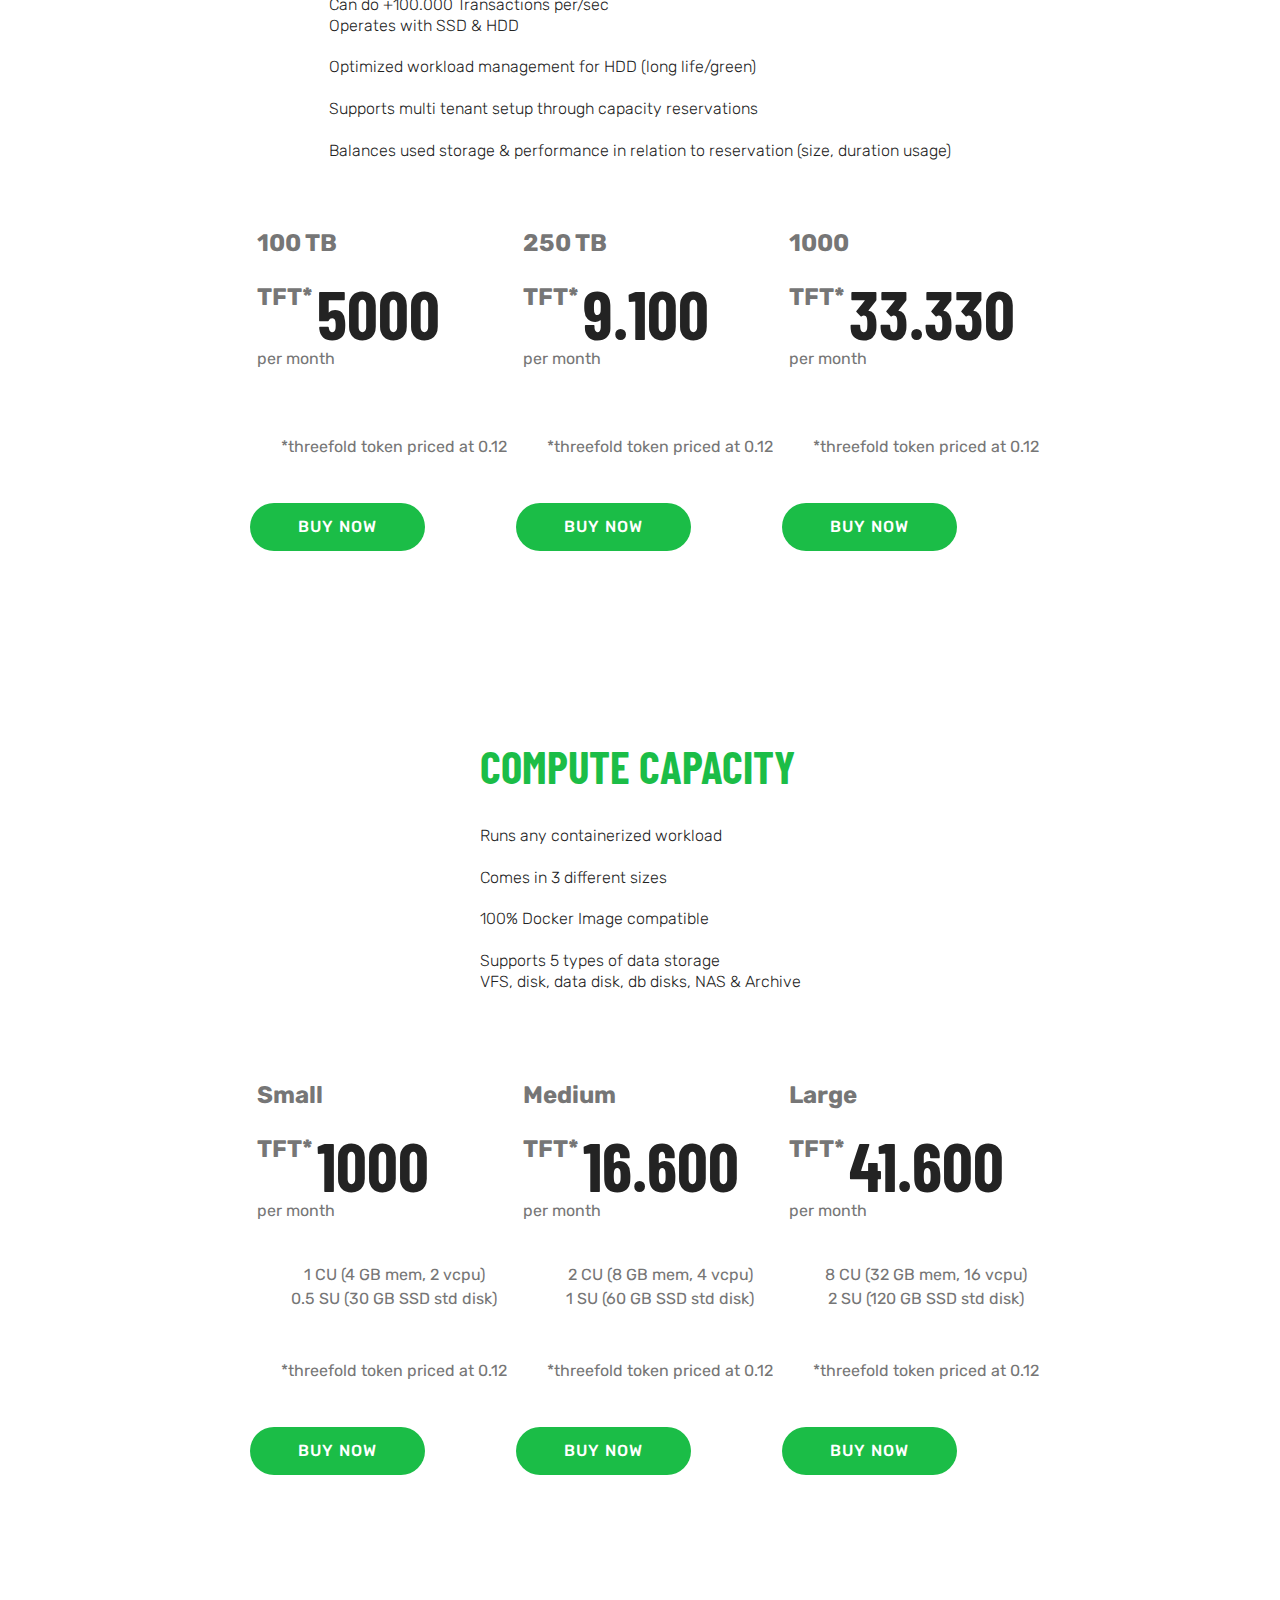
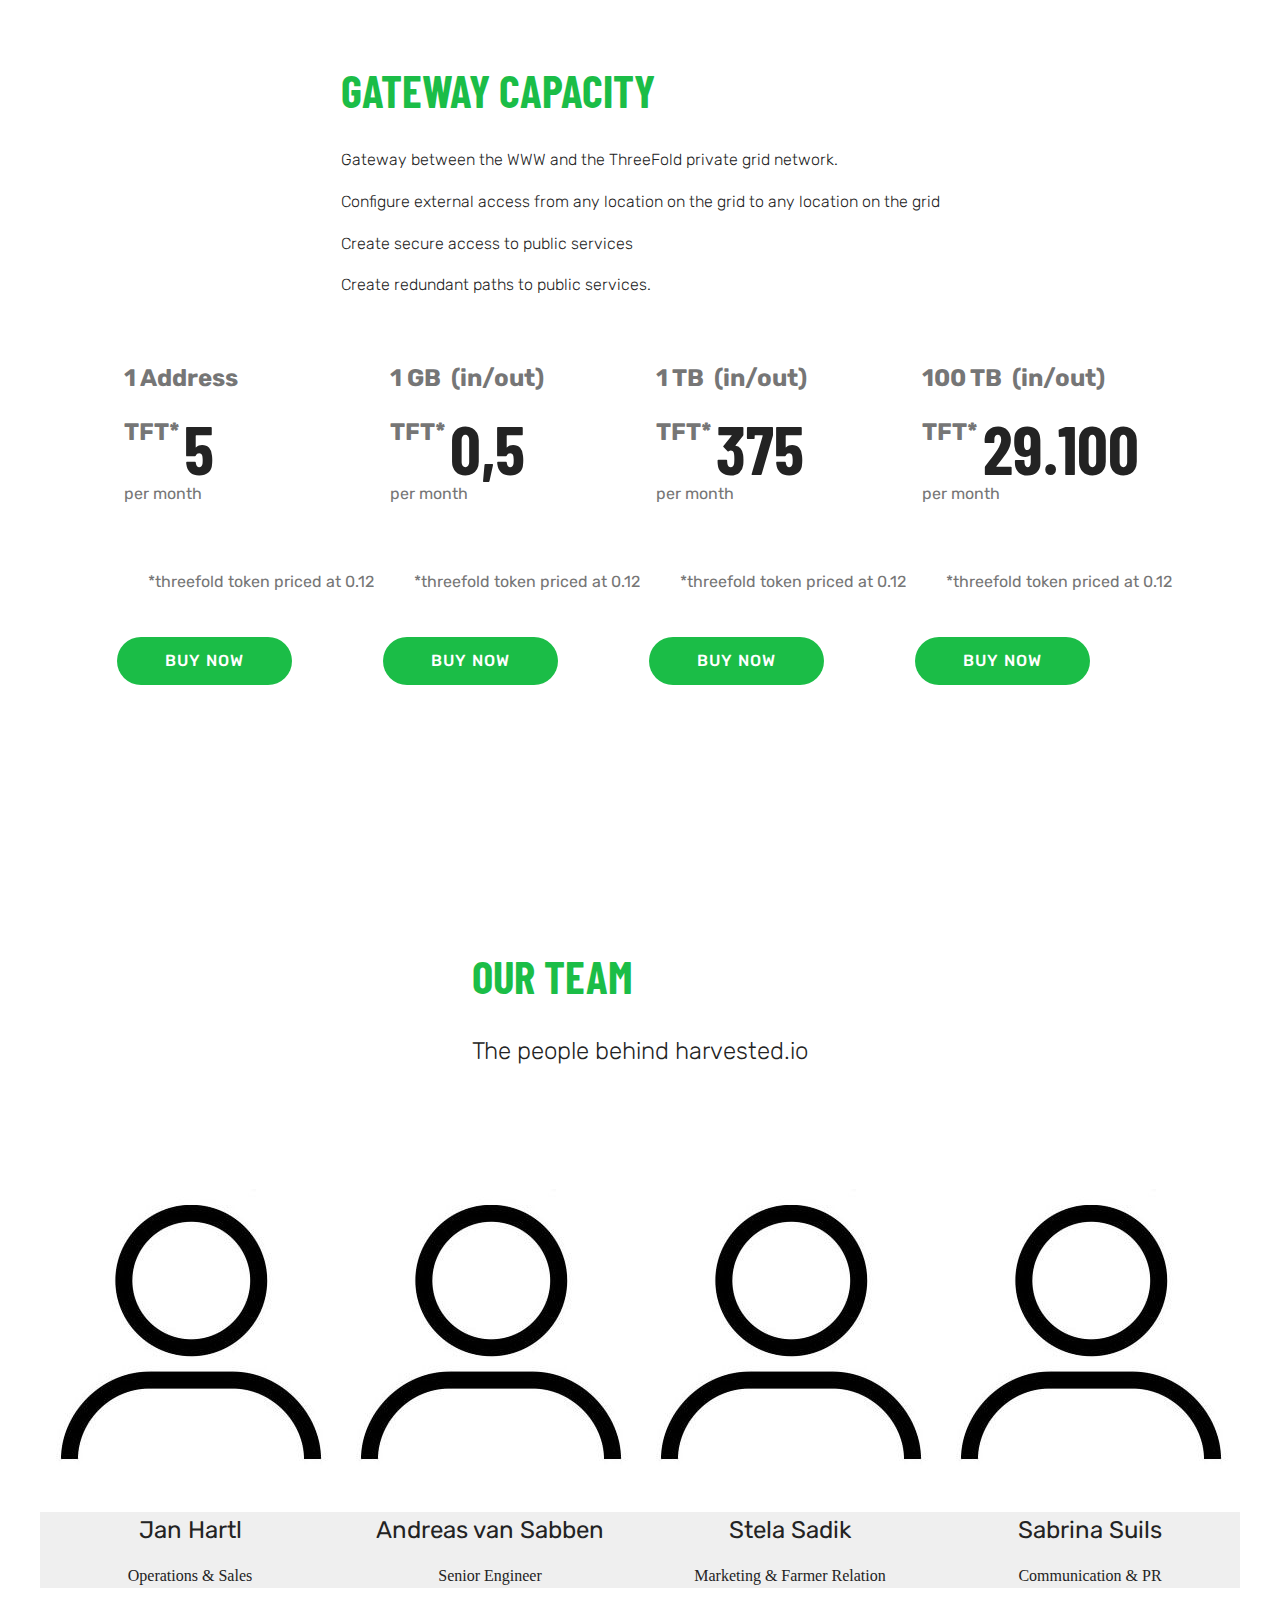
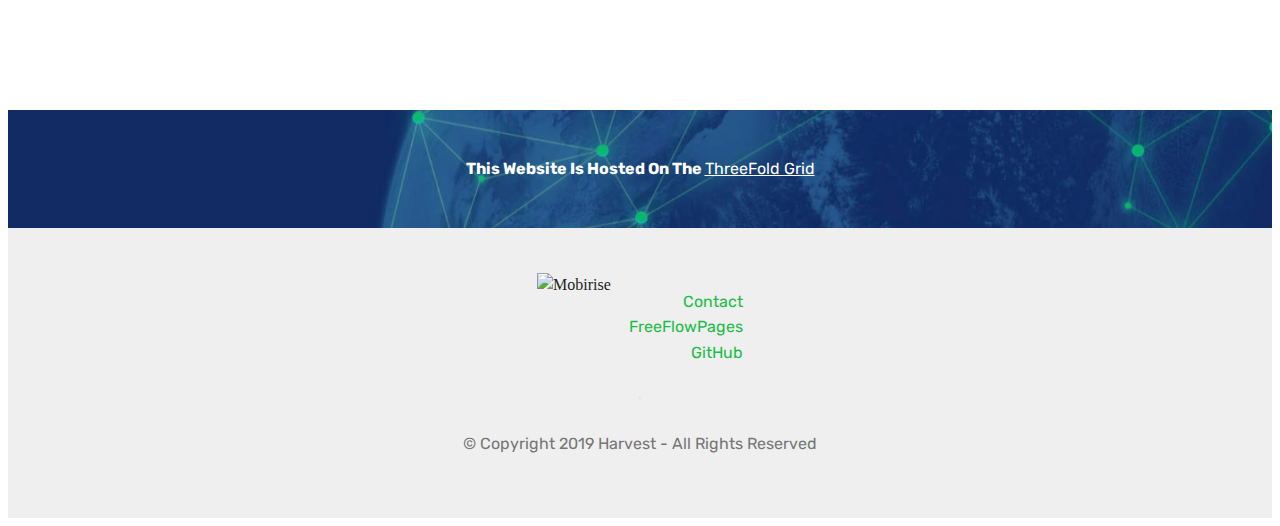
==== commit b4b0bdc0: "updated footer" ====
--- a/index.html
+++ b/index.html
@@ -1,10 +1,10 @@
 <!DOCTYPE html>
 <html  >
 <head>
-  <!-- Site made with Mobirise Website Builder v4.9.6, https://mobirise.com -->
+  <!-- Site made with Mobirise Website Builder v4.9.7, https://mobirise.com -->
   <meta charset="UTF-8">
   <meta http-equiv="X-UA-Compatible" content="IE=edge">
-  <meta name="generator" content="Mobirise v4.9.6, mobirise.com">
+  <meta name="generator" content="Mobirise v4.9.7, mobirise.com">
   <meta name="viewport" content="width=device-width, initial-scale=1, minimum-scale=1">
   <link rel="shortcut icon" href="assets/images/harvestedio-2.svg" type="image/x-icon">
   <meta name="description" content="Harvested.oi
@@ -13,6 +13,7 @@
   <title>Home</title>
   <link rel="stylesheet" href="assets/web/assets/mobirise-icons/mobirise-icons.css">
   <link rel="stylesheet" href="assets/tether/tether.min.css">
+  <link rel="stylesheet" href="assets/soundcloud-plugin/style.css">
   <link rel="stylesheet" href="assets/bootstrap/css/bootstrap.min.css">
   <link rel="stylesheet" href="assets/bootstrap/css/bootstrap-grid.min.css">
   <link rel="stylesheet" href="assets/bootstrap/css/bootstrap-reboot.min.css">
@@ -64,7 +65,7 @@
     </nav>
 </section>
 
-<section class="engine"><a href="https://mobirise.info/p">web templates free download</a></section><section class="header6 cid-rk31IbbfjP mbr-fullscreen mbr-parallax-background" id="header6-2">
+<section class="engine"><a href="https://mobirise.info/j">website templates</a></section><section class="header6 cid-rk31IbbfjP mbr-fullscreen mbr-parallax-background" id="header6-2">
 
     
 
@@ -534,7 +535,7 @@
             
         <div class="team-item col-lg-3 col-md-6">
                 <div class="item-image">
-                    <img src="assets/images/mbr-1-510x765.jpg" alt="" title="">
+                    <img src="assets/images/person-icon-300x300.jpg" alt="" title="">
                 </div>
                 <div class="item-caption py-3">
                     <div class="item-name px-2">
@@ -567,7 +568,7 @@
                 </div>
             </div><div class="team-item col-lg-3 col-md-6">
                 <div class="item-image">
-                    <img src="assets/images/mbr-1-510x765.jpg" alt="" title="">
+                    <img src="assets/images/person-icon-300x300.jpg" alt="" title="">
                 </div>
                 <div class="item-caption py-3">
                     <div class="item-name px-2">
@@ -600,7 +601,7 @@
                 </div>
             </div><div class="team-item col-lg-3 col-md-6">
                 <div class="item-image">
-                    <img src="assets/images/mbr-1-510x765.jpg" alt="" title="">
+                    <img src="assets/images/person-icon-300x300.jpg" alt="" title="">
                 </div>
                 <div class="item-caption py-3">
                     <div class="item-name px-2">
@@ -632,7 +633,7 @@
                 </div>
             </div><div class="team-item col-lg-3 col-md-6">
                 <div class="item-image">
-                    <img src="assets/images/mbr-1-510x765.jpg" alt="" title="">
+                    <img src="assets/images/person-icon-300x300.jpg" alt="" title="">
                 </div>
                 <div class="item-caption py-3">
                     <div class="item-name px-2">
@@ -676,7 +677,7 @@
     <div class="container">
         <div class="media-container-row align-center mbr-white">
             <div class="col-12">
-                <p class="mbr-text mb-0 mbr-fonts-style display-7"><strong>this website is hosted on the <a href="http://www.threefold.io" target="_blank" class="text-white" style="font-style: italic;"><u></u></a><u><a href="http://www.threefold.io" target="_blank" class="text-white">ThreeFold Grid</a></u></strong></p>
+                <p class="mbr-text mb-0 mbr-fonts-style display-7"><strong>This Website Is Hosted On The <a href="http://www.threefold.io" target="_blank" class="text-white" style="font-style: italic;"><u></u></a><u><a href="http://www.threefold.io" target="_blank" class="text-white">ThreeFold Grid</a></u></strong></p>
             </div>
         </div>
     </div>
@@ -698,8 +699,7 @@
                 </div>
             </div>
             <div class="col-md-9">
-                <p class="mbr-text align-right links mbr-fonts-style display-7"><a href="mailto:talkto@harvested.io">&nbsp; &nbsp; &nbsp; &nbsp; &nbsp; &nbsp; &nbsp; &nbsp; &nbsp;&nbsp;CONTACT
-                </a></p>
+                <p class="mbr-text align-right links mbr-fonts-style display-7"><a href="mailto:talkto@harvested.io">&nbsp; &nbsp; &nbsp; &nbsp; &nbsp; &nbsp; &nbsp; &nbsp; &nbsp;&nbsp;Contact</a><br><a href="https://freeflowpages.com/s/harvestedio/">FreeFlowPages</a><br><a href="https://github.com/harvested-io">GitHub</a><a href="mailto:talkto@harvested.io"></a></p>
             </div>
         </div>
         <div class="footer-lower">
@@ -715,22 +715,7 @@
                     </p>
                 </div>
                 <div class="col-md-6">
-                    <div class="social-list align-right">
-                        <div class="soc-item">
-                            <a href="https://twitter.com/mobirise" target="_blank">
-                                <span class="socicon-twitter socicon mbr-iconfont mbr-iconfont-social"></span>
-                            </a>
-                        </div>
-                        <div class="soc-item">
-                            <a href="https://www.facebook.com/pages/Mobirise/1616226671953247" target="_blank">
-                                <span class="socicon-facebook socicon mbr-iconfont mbr-iconfont-social"></span>
-                            </a>
-                        </div>
-                        
-                        
-                        
-                        
-                    </div>
+                    
                 </div>
             </div>
         </div>
--- a/assets/soundcloud-plugin/style.css
+++ b/assets/soundcloud-plugin/style.css
@@ -0,0 +1,57 @@
+.addons-container {
+  position: relative;
+  margin-left: auto;
+  margin-right: auto;
+  padding-right: 15px;
+  padding-left: 15px; }
+  @media (min-width: 576px) {
+    .addons-container {
+      padding-right: 15px;
+      padding-left: 15px; } }
+  @media (min-width: 768px) {
+    .addons-container {
+      padding-right: 15px;
+      padding-left: 15px; } }
+  @media (min-width: 992px) {
+    .addons-container {
+      padding-right: 15px;
+      padding-left: 15px; } }
+  @media (min-width: 1200px) {
+    .addons-container {
+      padding-right: 15px;
+      padding-left: 15px; } }
+  @media (min-width: 576px) {
+    .addons-container {
+      width: 540px;
+      max-width: 100%; } }
+  @media (min-width: 768px) {
+    .addons-container {
+      width: 720px;
+      max-width: 100%; } }
+  @media (min-width: 992px) {
+    .addons-container {
+      width: 960px;
+      max-width: 100%; } }
+  @media (min-width: 1200px) {
+    .addons-container {
+      width: 1140px;
+      max-width: 100%; } }
+
+.addons-container-inner{
+    position: relative;
+    width: 100%;
+    min-height: 1px;
+    padding-right: 15px;
+    padding-left: 15px;
+}
+@media (min-width: 567px) {
+    .addons-container-inner{
+        -ms-flex: 0 0 66.666667%;
+        flex: 0 0 66.666667%;
+        max-width: 66.666667%;
+    }
+}
+.addons-row{
+    display: flex;
+    justify-content:center;
+}--- a/assets/theme/css/style.css
+++ b/assets/theme/css/style.css
@@ -0,0 +1,500 @@
+/*!
+ * Mobirise v4 theme (https://mobirise.com/)
+ * Copyright 2017 Mobirise
+ */
+section {
+  background-color: #eeeeee; }
+
+section,
+.container,
+.container-fluid {
+  position: relative;
+  word-wrap: break-word; }
+
+a.mbr-iconfont:hover {
+  text-decoration: none; }
+
+.article .lead p, .article .lead ul, .article .lead ol, .article .lead pre, .article .lead blockquote {
+  margin-bottom: 0; }
+
+a {
+  font-style: normal;
+  font-weight: 400;
+  cursor: pointer; }
+  a, a:hover {
+    text-decoration: none; }
+
+figure {
+  margin-bottom: 0; }
+
+body {
+  color: #232323; }
+
+h1, h2, h3, h4, h5, h6,
+.h1, .h2, .h3, .h4, .h5, .h6,
+.display-1, .display-2, .display-3, .display-4 {
+  line-height: 1;
+  word-break: break-word;
+  word-wrap: break-word; }
+
+b, strong {
+  font-weight: bold; }
+
+blockquote {
+  padding: 10px 0 10px 20px;
+  position: relative;
+  border-left: 2px solid;
+  border-color: #ff3366; }
+
+input:-webkit-autofill, input:-webkit-autofill:hover, input:-webkit-autofill:focus, input:-webkit-autofill:active {
+  transition-delay: 9999s;
+  transition-property: background-color, color; }
+
+textarea[type="hidden"] {
+  display: none; }
+
+body {
+  position: relative; }
+
+section {
+  background-position: 50% 50%;
+  background-repeat: no-repeat;
+  background-size: cover; }
+  section .mbr-background-video,
+  section .mbr-background-video-preview {
+    position: absolute;
+    bottom: 0;
+    left: 0;
+    right: 0;
+    top: 0; }
+
+.hidden {
+  visibility: hidden; }
+
+.mbr-z-index20 {
+  z-index: 20; }
+
+/*! Base colors */
+.mbr-white {
+  color: #ffffff; }
+
+.mbr-black {
+  color: #000000; }
+
+.mbr-bg-white {
+  background-color: #ffffff; }
+
+.mbr-bg-black {
+  background-color: #000000; }
+
+/*! Text-aligns */
+.align-left {
+  text-align: left; }
+
+.align-center {
+  text-align: center; }
+
+.align-right {
+  text-align: right; }
+
+@media (max-width: 767px) {
+  .align-left, .align-center, .align-right, .mbr-section-btn, .mbr-section-title {
+    text-align: center; } }
+/*! Font-weight  */
+.mbr-light {
+  font-weight: 300; }
+
+.mbr-regular {
+  font-weight: 400; }
+
+.mbr-semibold {
+  font-weight: 500; }
+
+.mbr-bold {
+  font-weight: 700; }
+
+/*! Media  */
+.media-size-item {
+  -webkit-flex: 1 1 auto;
+  -moz-flex: 1 1 auto;
+  -ms-flex: 1 1 auto;
+  -o-flex: 1 1 auto;
+  flex: 1 1 auto; }
+
+.media-content {
+  -webkit-flex-basis: 100%;
+  flex-basis: 100%; }
+
+.media-container-row {
+  display: -ms-flexbox;
+  display: -webkit-flex;
+  display: flex;
+  -webkit-flex-direction: row;
+  -ms-flex-direction: row;
+  flex-direction: row;
+  -webkit-flex-wrap: wrap;
+  -ms-flex-wrap: wrap;
+  flex-wrap: wrap;
+  -webkit-justify-content: center;
+  -ms-flex-pack: center;
+  justify-content: center;
+  -webkit-align-content: center;
+  -ms-flex-line-pack: center;
+  align-content: center;
+  -webkit-align-items: start;
+  -ms-flex-align: start;
+  align-items: start; }
+  .media-container-row .media-size-item {
+    width: 400px; }
+
+.media-container-column {
+  display: -ms-flexbox;
+  display: -webkit-flex;
+  display: flex;
+  -webkit-flex-direction: column;
+  -ms-flex-direction: column;
+  flex-direction: column;
+  -webkit-flex-wrap: wrap;
+  -ms-flex-wrap: wrap;
+  flex-wrap: wrap;
+  -webkit-justify-content: center;
+  -ms-flex-pack: center;
+  justify-content: center;
+  -webkit-align-content: center;
+  -ms-flex-line-pack: center;
+  align-content: center;
+  -webkit-align-items: stretch;
+  -ms-flex-align: stretch;
+  align-items: stretch; }
+  .media-container-column > * {
+    width: 100%; }
+
+@media (min-width: 992px) {
+  .media-container-row {
+    -webkit-flex-wrap: nowrap;
+    -ms-flex-wrap: nowrap;
+    flex-wrap: nowrap; } }
+figure {
+  overflow: hidden; }
+
+figure[mbr-media-size] {
+  transition: width 0.1s; }
+
+.mbr-figure img, .mbr-figure iframe {
+  display: block;
+  width: 100%; }
+
+.card {
+  background-color: transparent;
+  border: none; }
+
+.card-img {
+  text-align: center;
+  flex-shrink: 0;
+  -webkit-flex-shrink: 0; }
+
+.media {
+  max-width: 100%;
+  margin: 0 auto; }
+
+.mbr-figure {
+  -ms-flex-item-align: center;
+  -ms-grid-row-align: center;
+  -webkit-align-self: center;
+  align-self: center; }
+
+.media-container > div {
+  max-width: 100%; }
+
+.mbr-figure img, .card-img img {
+  width: 100%; }
+
+@media (max-width: 991px) {
+  .media-size-item {
+    width: auto !important; }
+
+  .media {
+    width: auto; }
+
+  .mbr-figure {
+    width: 100% !important; } }
+/*! Buttons */
+.mbr-section-btn {
+  margin-left: -.25rem;
+  margin-right: -.25rem;
+  font-size: 0; }
+
+nav .mbr-section-btn {
+  margin-left: 0rem;
+  margin-right: 0rem; }
+
+/*! Btn icon margin */
+.btn .mbr-iconfont, .btn.btn-sm .mbr-iconfont {
+  cursor: pointer;
+  margin-right: 0.5rem; }
+
+.btn.btn-md .mbr-iconfont, .btn.btn-md .mbr-iconfont {
+  margin-right: 0.8rem; }
+
+.mbr-regular {
+  font-weight: 400; }
+
+.mbr-semibold {
+  font-weight: 500; }
+
+.mbr-bold {
+  font-weight: 700; }
+
+[type="submit"] {
+  -webkit-appearance: none; }
+
+/*! Full-screen */
+.mbr-fullscreen .mbr-overlay {
+  min-height: 100vh; }
+
+.mbr-fullscreen {
+  display: flex;
+  display: -webkit-flex;
+  display: -moz-flex;
+  display: -ms-flex;
+  display: -o-flex;
+  align-items: center;
+  -webkit-align-items: center;
+  min-height: 100vh;
+  padding-top: 3rem;
+  padding-bottom: 3rem; }
+
+/*! Map */
+.map {
+  height: 25rem;
+  position: relative; }
+  .map iframe {
+    width: 100%;
+    height: 100%; }
+
+/* Form */
+.form-asterisk {
+  font-family: initial;
+  position: absolute;
+  top: -2px;
+  font-weight: normal; }
+
+/*! Scroll to top arrow */
+.mbr-arrow-up {
+  bottom: 25px;
+  right: 90px;
+  position: fixed;
+  text-align: right;
+  z-index: 5000;
+  color: #ffffff;
+  font-size: 32px;
+  transform: rotate(180deg);
+  -webkit-transform: rotate(180deg); }
+
+.mbr-arrow-up a {
+  background: rgba(0, 0, 0, 0.2);
+  border-radius: 3px;
+  color: #fff;
+  display: inline-block;
+  height: 60px;
+  width: 60px;
+  outline-style: none !important;
+  position: relative;
+  text-decoration: none;
+  transition: all .3s ease-in-out;
+  cursor: pointer;
+  text-align: center; }
+  .mbr-arrow-up a:hover {
+    background-color: rgba(0, 0, 0, 0.4); }
+  .mbr-arrow-up a i {
+    line-height: 60px; }
+
+.mbr-arrow-up-icon {
+  display: block;
+  color: #fff; }
+
+.mbr-arrow-up-icon::before {
+  content: "\203a";
+  display: inline-block;
+  font-family: serif;
+  font-size: 32px;
+  line-height: 1;
+  font-style: normal;
+  position: relative;
+  top: 6px;
+  left: -4px;
+  -webkit-transform: rotate(-90deg);
+  transform: rotate(-90deg); }
+
+/*! Arrow Down */
+.mbr-arrow {
+  position: absolute;
+  bottom: 45px;
+  left: 50%;
+  width: 60px;
+  height: 60px;
+  cursor: pointer;
+  background-color: rgba(80, 80, 80, 0.5);
+  border-radius: 50%;
+  -webkit-transform: translateX(-50%);
+  transform: translateX(-50%); }
+  .mbr-arrow > a {
+    display: inline-block;
+    text-decoration: none;
+    outline-style: none;
+    -webkit-animation: arrowdown 1.7s ease-in-out infinite;
+    animation: arrowdown 1.7s ease-in-out infinite; }
+    .mbr-arrow > a > i {
+      position: absolute;
+      top: -2px;
+      left: 15px;
+      font-size: 2rem; }
+
+@keyframes arrowdown {
+  0% {
+    transform: translateY(0px);
+    -webkit-transform: translateY(0px); }
+  50% {
+    transform: translateY(-5px);
+    -webkit-transform: translateY(-5px); }
+  100% {
+    transform: translateY(0px);
+    -webkit-transform: translateY(0px); } }
+@-webkit-keyframes arrowdown {
+  0% {
+    transform: translateY(0px);
+    -webkit-transform: translateY(0px); }
+  50% {
+    transform: translateY(-5px);
+    -webkit-transform: translateY(-5px); }
+  100% {
+    transform: translateY(0px);
+    -webkit-transform: translateY(0px); } }
+@media (max-width: 500px) {
+  .mbr-arrow-up {
+    left: 50%;
+    right: auto;
+    transform: translateX(-50%) rotate(180deg);
+    -webkit-transform: translateX(-50%) rotate(180deg); } }
+/*Gradients animation*/
+@keyframes gradient-animation {
+  from {
+    background-position: 0% 100%;
+    animation-timing-function: ease-in-out; }
+  to {
+    background-position: 100% 0%;
+    animation-timing-function: ease-in-out; } }
+@-webkit-keyframes gradient-animation {
+  from {
+    background-position: 0% 100%;
+    animation-timing-function: ease-in-out; }
+  to {
+    background-position: 100% 0%;
+    animation-timing-function: ease-in-out; } }
+.bg-gradient {
+  background-size: 200% 200%;
+  animation: gradient-animation 5s infinite alternate;
+  -webkit-animation: gradient-animation 5s infinite alternate; }
+
+.menu .navbar-brand {
+  display: -webkit-flex; }
+  .menu .navbar-brand span {
+    display: flex;
+    display: -webkit-flex; }
+  .menu .navbar-brand .navbar-caption-wrap {
+    display: -webkit-flex; }
+  .menu .navbar-brand .navbar-logo img {
+    display: -webkit-flex; }
+@media (min-width: 768px) and (max-width: 991px) {
+  .menu .navbar-toggleable-sm .navbar-nav {
+    display: -webkit-box;
+    display: -webkit-flex;
+    display: -ms-flexbox; } }
+@media (min-width: 992px) {
+  .menu .navbar-nav.nav-dropdown {
+    display: -webkit-flex; }
+  .menu .navbar-toggleable-sm .navbar-collapse {
+    display: -webkit-flex !important; } }
+@media (max-width: 767px) {
+  .menu .navbar-collapse {
+    max-height: 80vh; }
+  .menu .dropdown-menu {
+    max-height: 60vh; } }
+
+.navbar {
+  display: -webkit-flex;
+  -webkit-flex-wrap: wrap;
+  -webkit-align-items: center;
+  -webkit-justify-content: space-between; }
+
+.navbar-collapse {
+  -webkit-flex-basis: 100%;
+  -webkit-flex-grow: 1;
+  -webkit-align-items: center;
+  max-height: 93.5vh; }
+  .navbar-collapse.show {
+    overflow: auto; }
+
+.nav-dropdown .link {
+  padding: .667em 1.667em !important;
+  margin: 0 !important; }
+
+.nav {
+  display: -webkit-flex;
+  -webkit-flex-wrap: wrap; }
+
+.row {
+  display: -webkit-flex;
+  -webkit-flex-wrap: wrap; }
+
+.justify-content-center {
+  -webkit-justify-content: center; }
+
+.form-inline {
+  display: -webkit-flex;
+  -webkit-flex-flow: row wrap;
+  -webkit-align-items: center; }
+
+.card-wrapper {
+  -webkit-flex: 1; }
+
+.carousel-control {
+  z-index: 10;
+  display: -webkit-flex;
+  -webkit-align-items: center;
+  -webkit-justify-content: center; }
+
+.carousel-controls {
+  display: -webkit-flex; }
+
+.media {
+  display: -webkit-flex; }
+
+.jq-selectbox__select {
+  padding: 1.07em .5em;
+  position: absolute;
+  top: 0;
+  left: 0;
+  width: 100%; }
+
+.jq-selectbox__dropdown {
+  position: absolute;
+  top: 100% !important;
+  left: 0 !important;
+  width: 100% !important; }
+
+.jq-selectbox__trigger-arrow {
+  transform: translateY(-50%); }
+
+.jq-selectbox li {
+  padding: 1.07em .5em; }
+
+/*# sourceMappingURL=style.css.map */
+.engine {
+	position: absolute;
+	text-indent: -2400px;
+	text-align: center;
+	padding: 0;
+	top: 0;
+	left: -2400px;
+}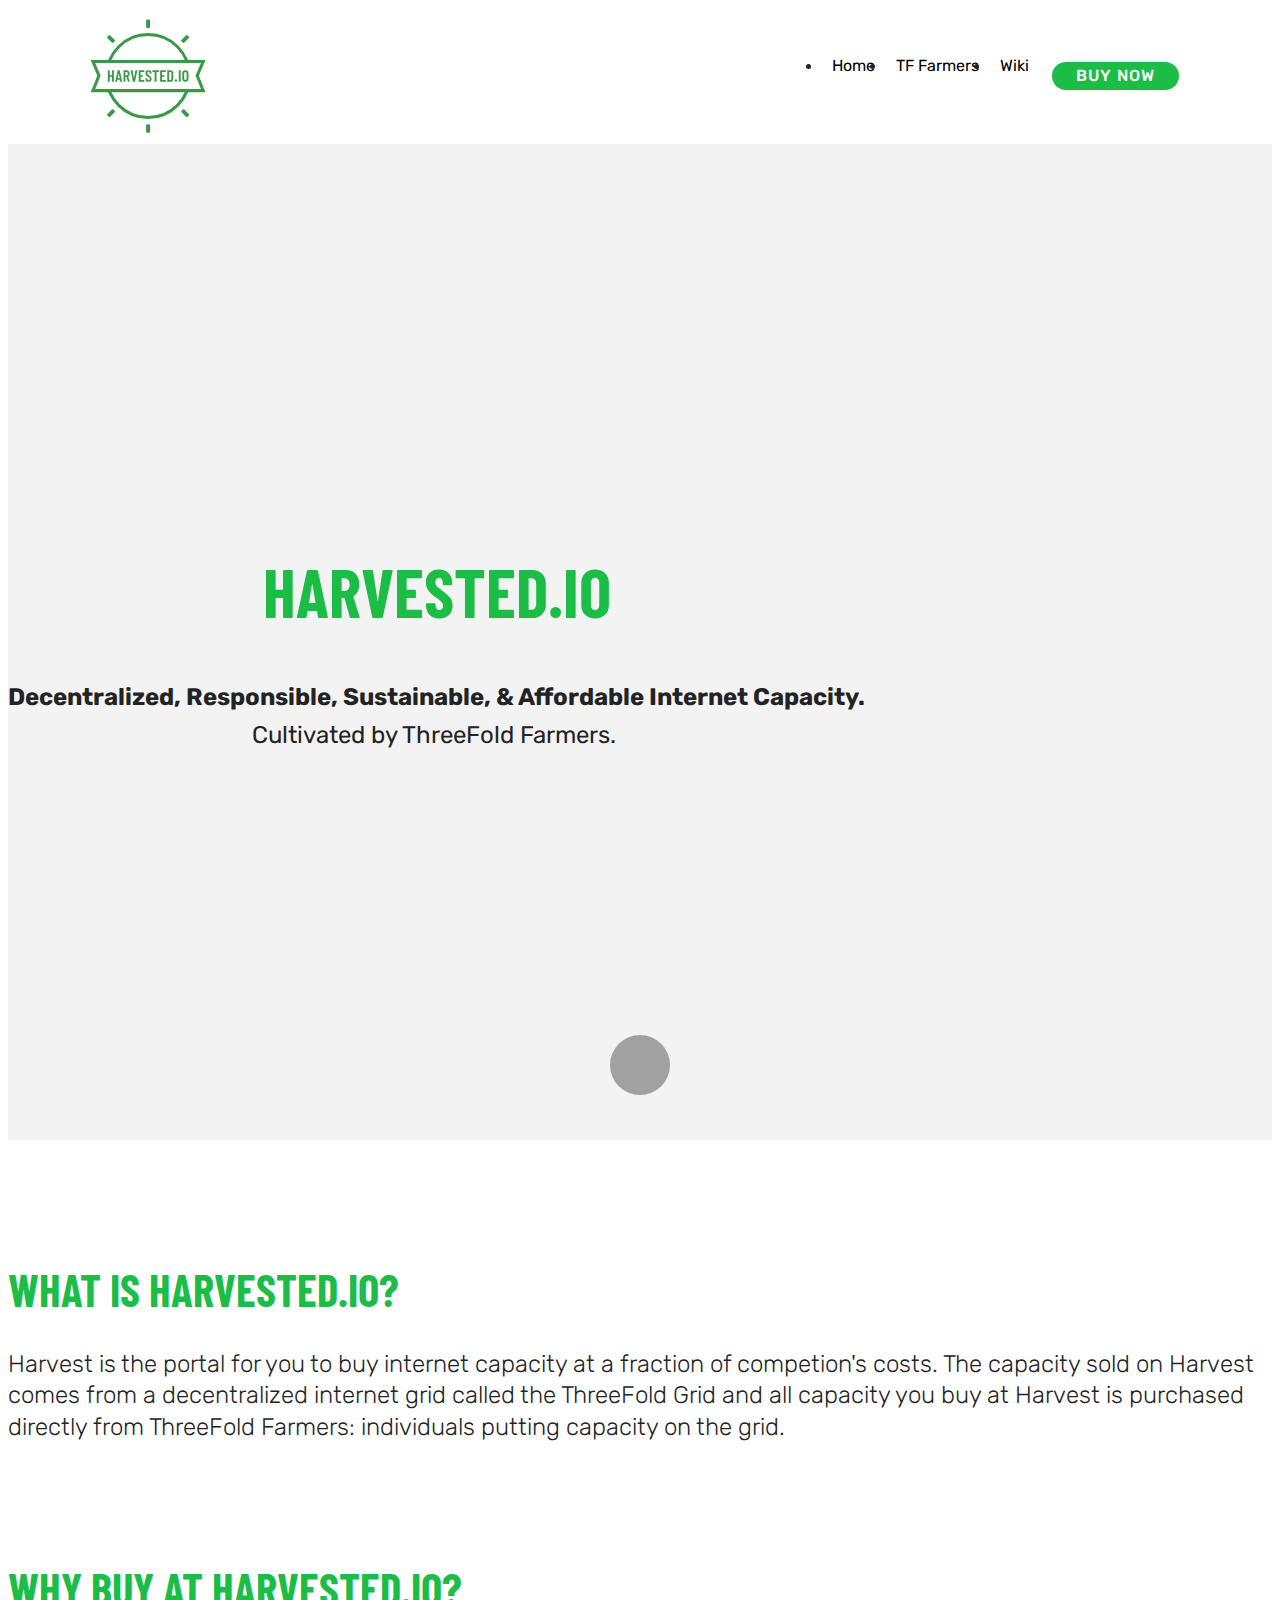
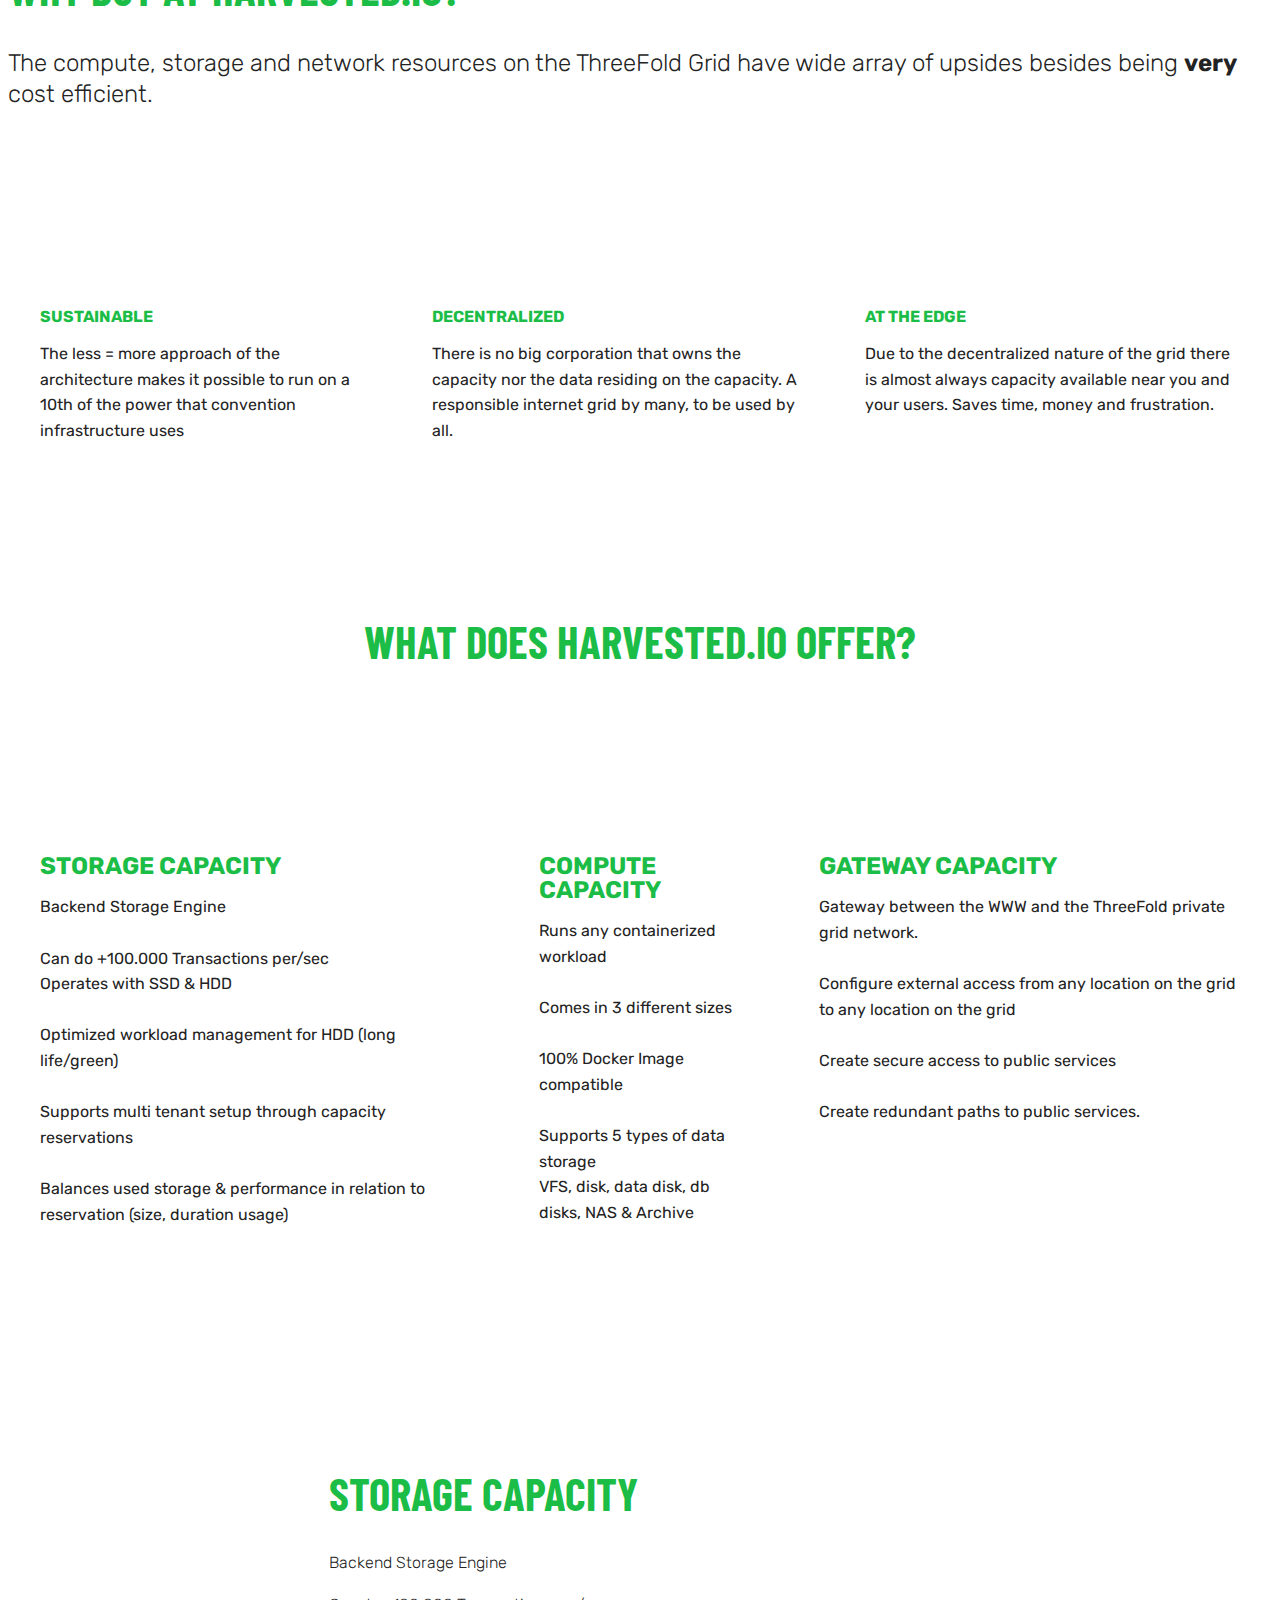
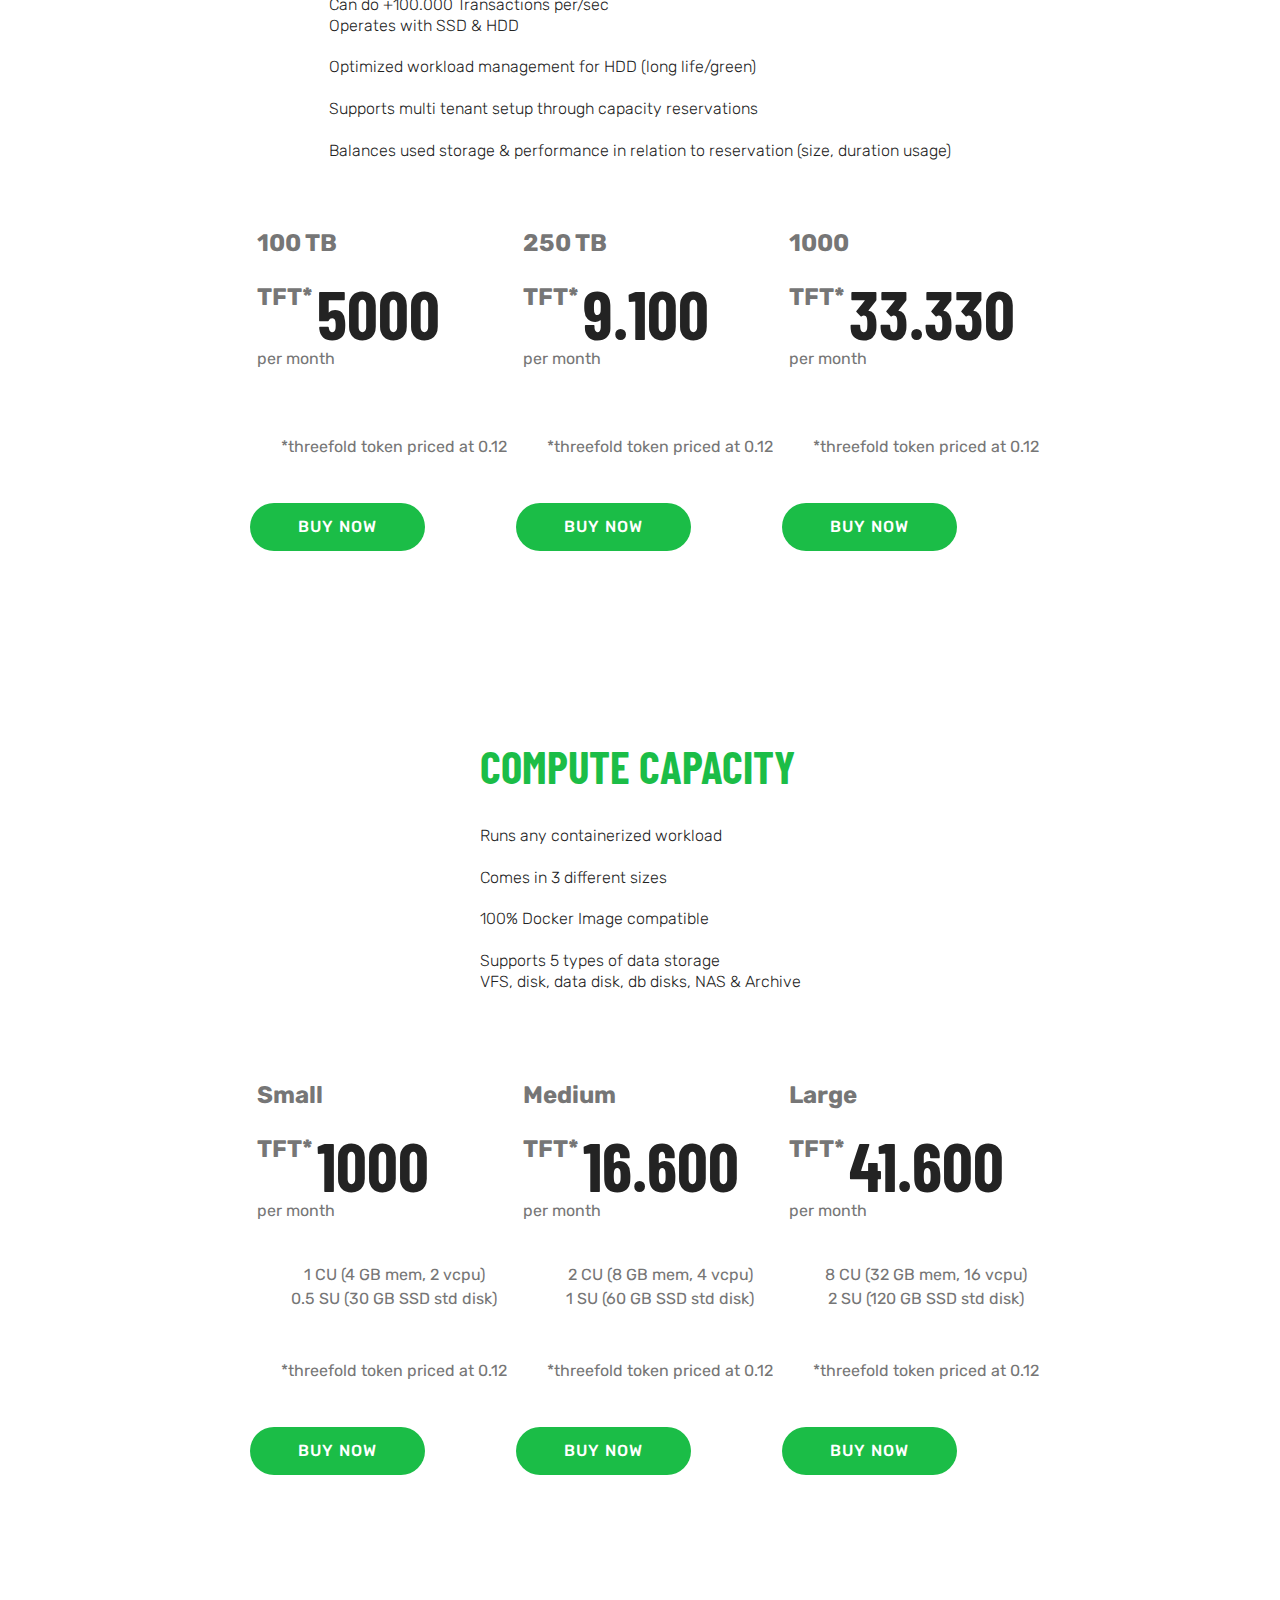
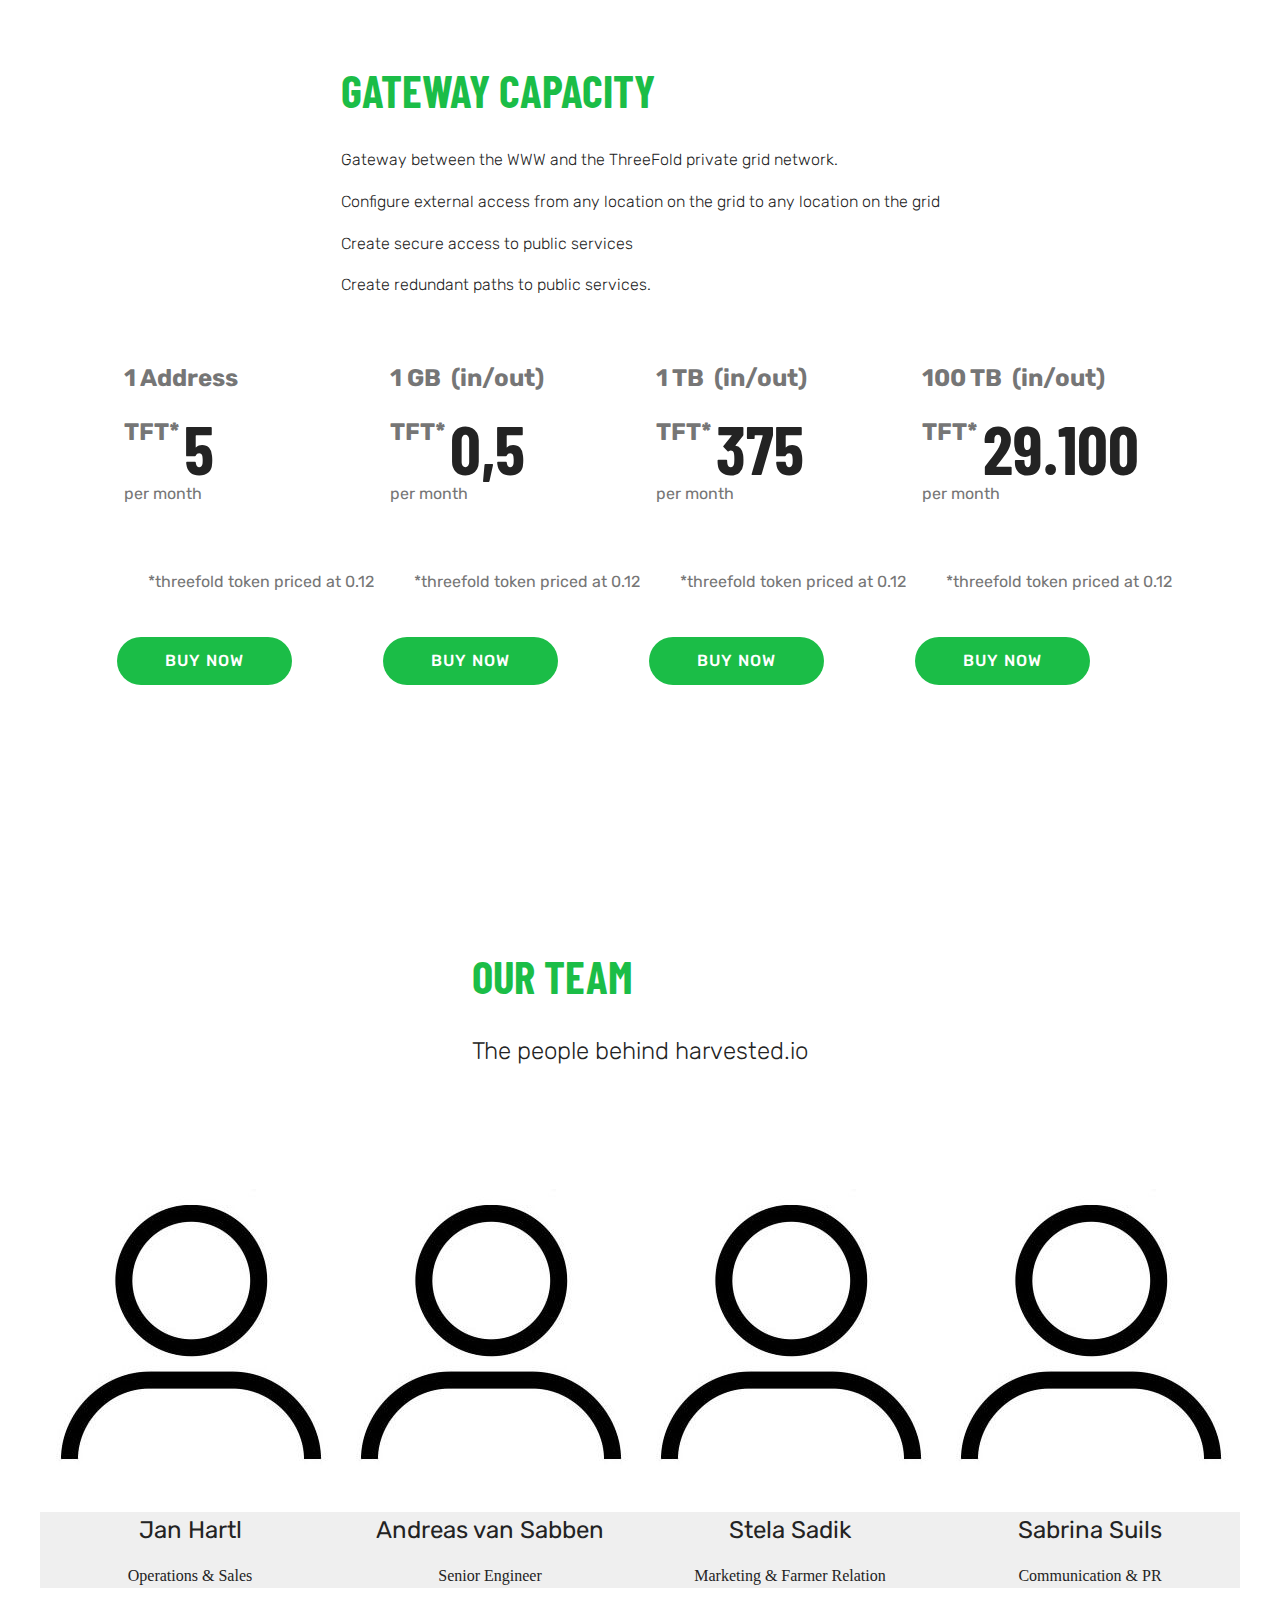
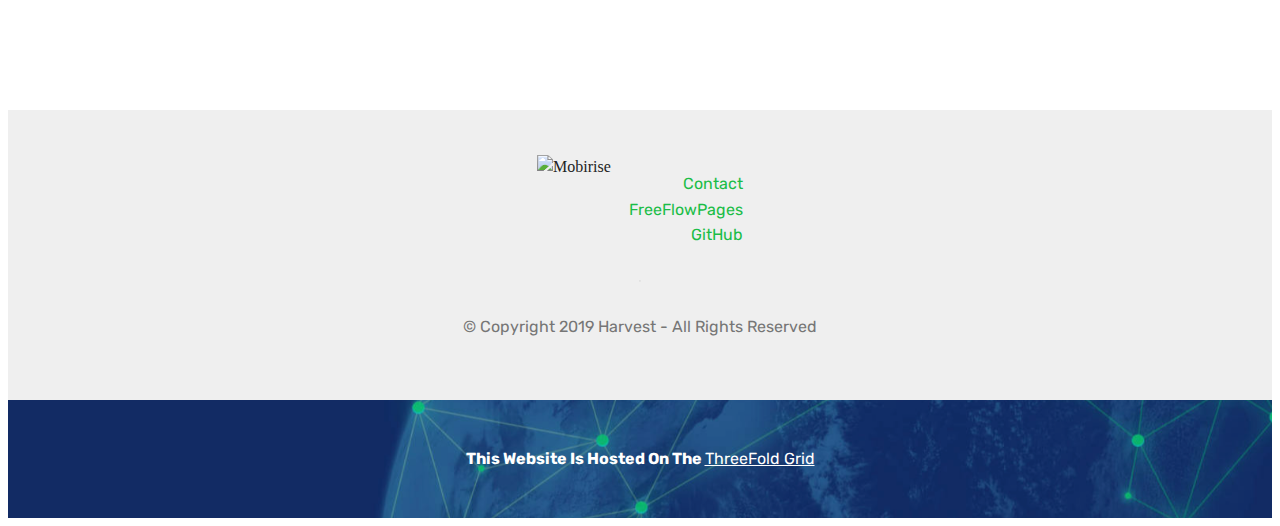
==== commit d23349dc: "footer updated" ====
--- a/index.html
+++ b/index.html
@@ -65,7 +65,7 @@
     </nav>
 </section>
 
-<section class="engine"><a href="https://mobirise.info/j">website templates</a></section><section class="header6 cid-rk31IbbfjP mbr-fullscreen mbr-parallax-background" id="header6-2">
+<section class="engine"><a href="https://mobirise.info/d">free site maker</a></section><section class="header6 cid-rk31IbbfjP mbr-fullscreen mbr-parallax-background" id="header6-2">
 
     
 
@@ -668,21 +668,6 @@
     </div>
 </section>
 
-<section once="" class="cid-rlQ561Y0IS" id="footer6-1c">
-
-    
-
-    <div class="mbr-overlay" style="opacity: 0.2; background-color: rgb(35, 35, 35);"></div>
-
-    <div class="container">
-        <div class="media-container-row align-center mbr-white">
-            <div class="col-12">
-                <p class="mbr-text mb-0 mbr-fonts-style display-7"><strong>This Website Is Hosted On The <a href="http://www.threefold.io" target="_blank" class="text-white" style="font-style: italic;"><u></u></a><u><a href="http://www.threefold.io" target="_blank" class="text-white">ThreeFold Grid</a></u></strong></p>
-            </div>
-        </div>
-    </div>
-</section>
-
 <section class="cid-rkuU4ATrUa" id="footer5-x">
 
     
@@ -717,6 +702,21 @@
                 <div class="col-md-6">
                     
                 </div>
+            </div>
+        </div>
+    </div>
+</section>
+
+<section once="" class="cid-rlQ561Y0IS" id="footer6-1c">
+
+    
+
+    <div class="mbr-overlay" style="opacity: 0.2; background-color: rgb(35, 35, 35);"></div>
+
+    <div class="container">
+        <div class="media-container-row align-center mbr-white">
+            <div class="col-12">
+                <p class="mbr-text mb-0 mbr-fonts-style display-7"><strong>This Website Is Hosted On The <a href="http://www.threefold.io" target="_blank" class="text-white" style="font-style: italic;"><u></u></a><u><a href="http://www.threefold.io" target="_blank" class="text-white">ThreeFold Grid</a></u></strong></p>
             </div>
         </div>
     </div>
--- a/assets/mobirise/css/mbr-additional.css
+++ b/assets/mobirise/css/mbr-additional.css
@@ -2194,11 +2194,6 @@
 .cid-rk7QYPjp62 H2 {
   color: #1bbd47;
 }
-.cid-rlQ561Y0IS {
-  padding-top: 30px;
-  padding-bottom: 30px;
-  background-image: url("../../../assets/images/tf-bg-1-2000x1125.jpg");
-}
 .cid-rkuU4ATrUa {
   padding-top: 45px;
   padding-bottom: 45px;
@@ -2265,6 +2260,11 @@
 }
 .cid-rkuU4ATrUa .copyright > p {
   text-align: left;
+}
+.cid-rlQ561Y0IS {
+  padding-top: 30px;
+  padding-bottom: 30px;
+  background-image: url("../../../assets/images/tf-bg-1-2000x1125.jpg");
 }
 .cid-rkvmrJHB6T .navbar {
   background: #ffffff;
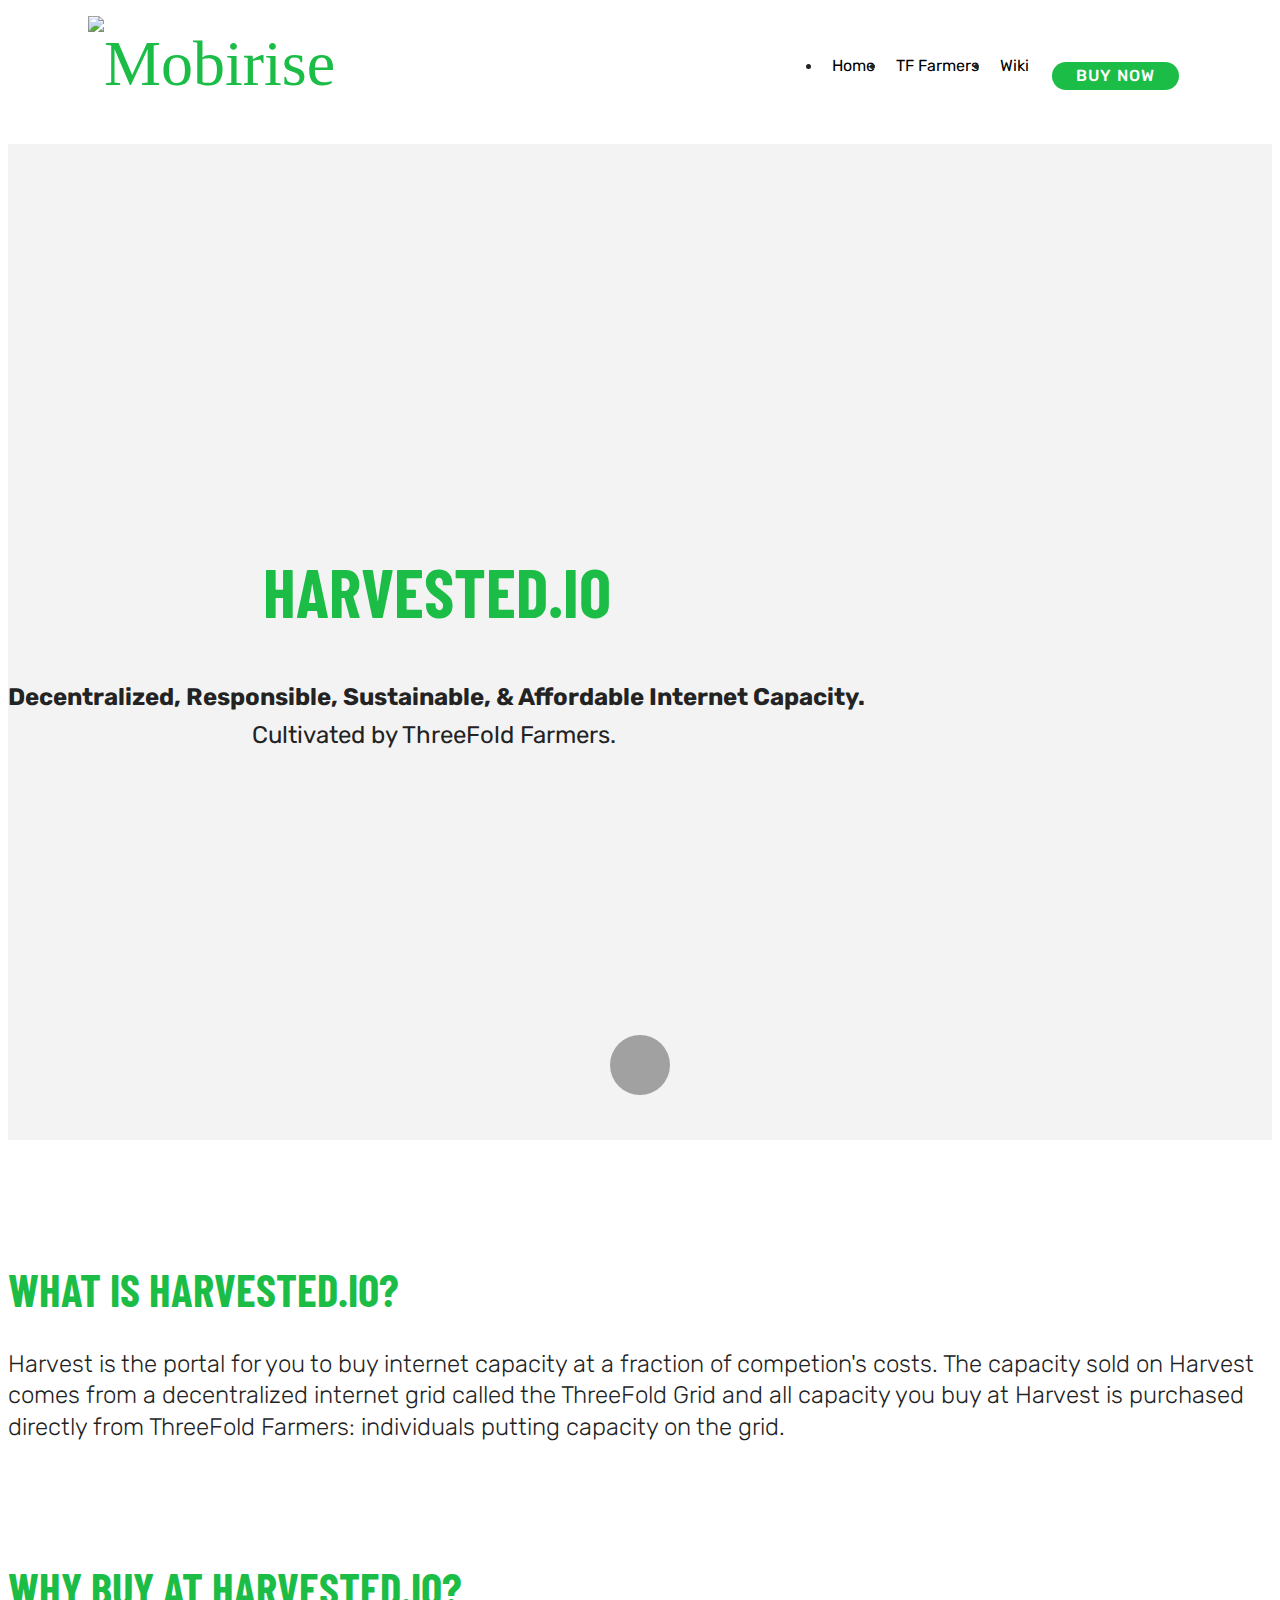
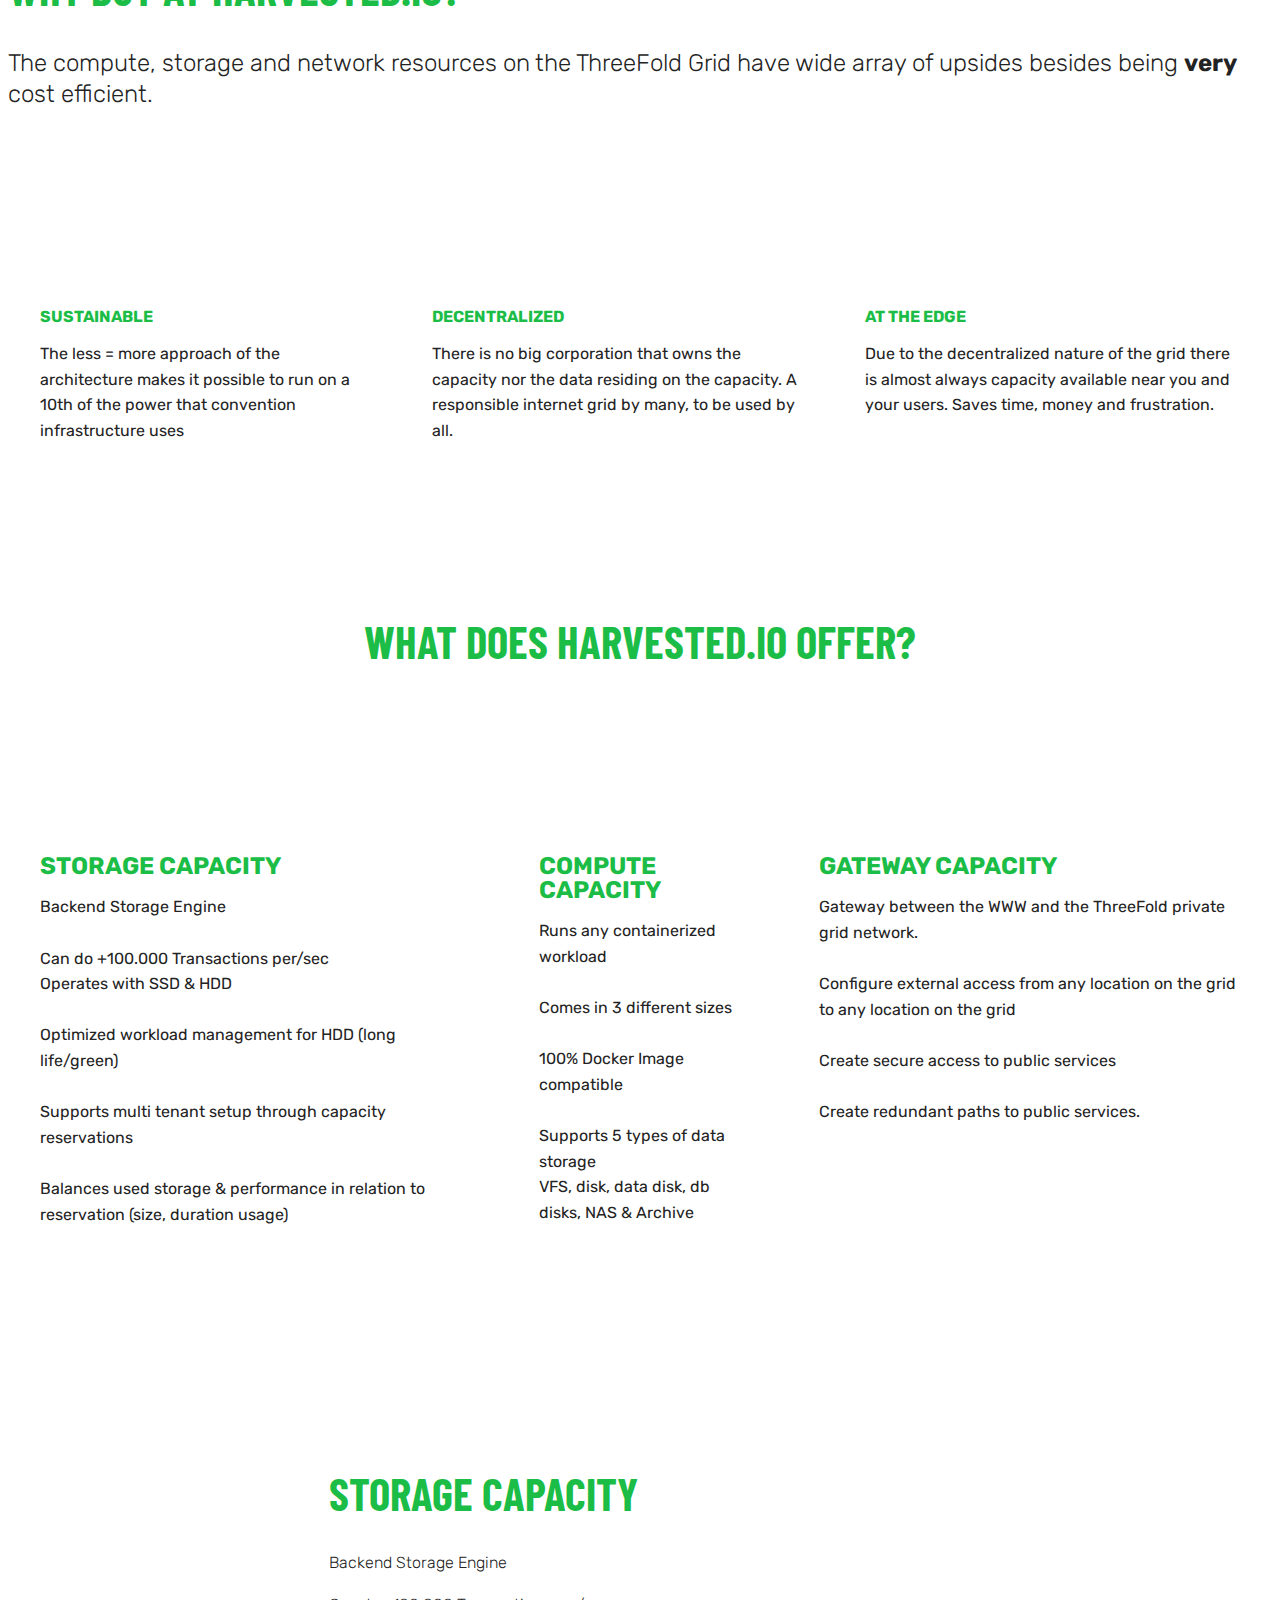
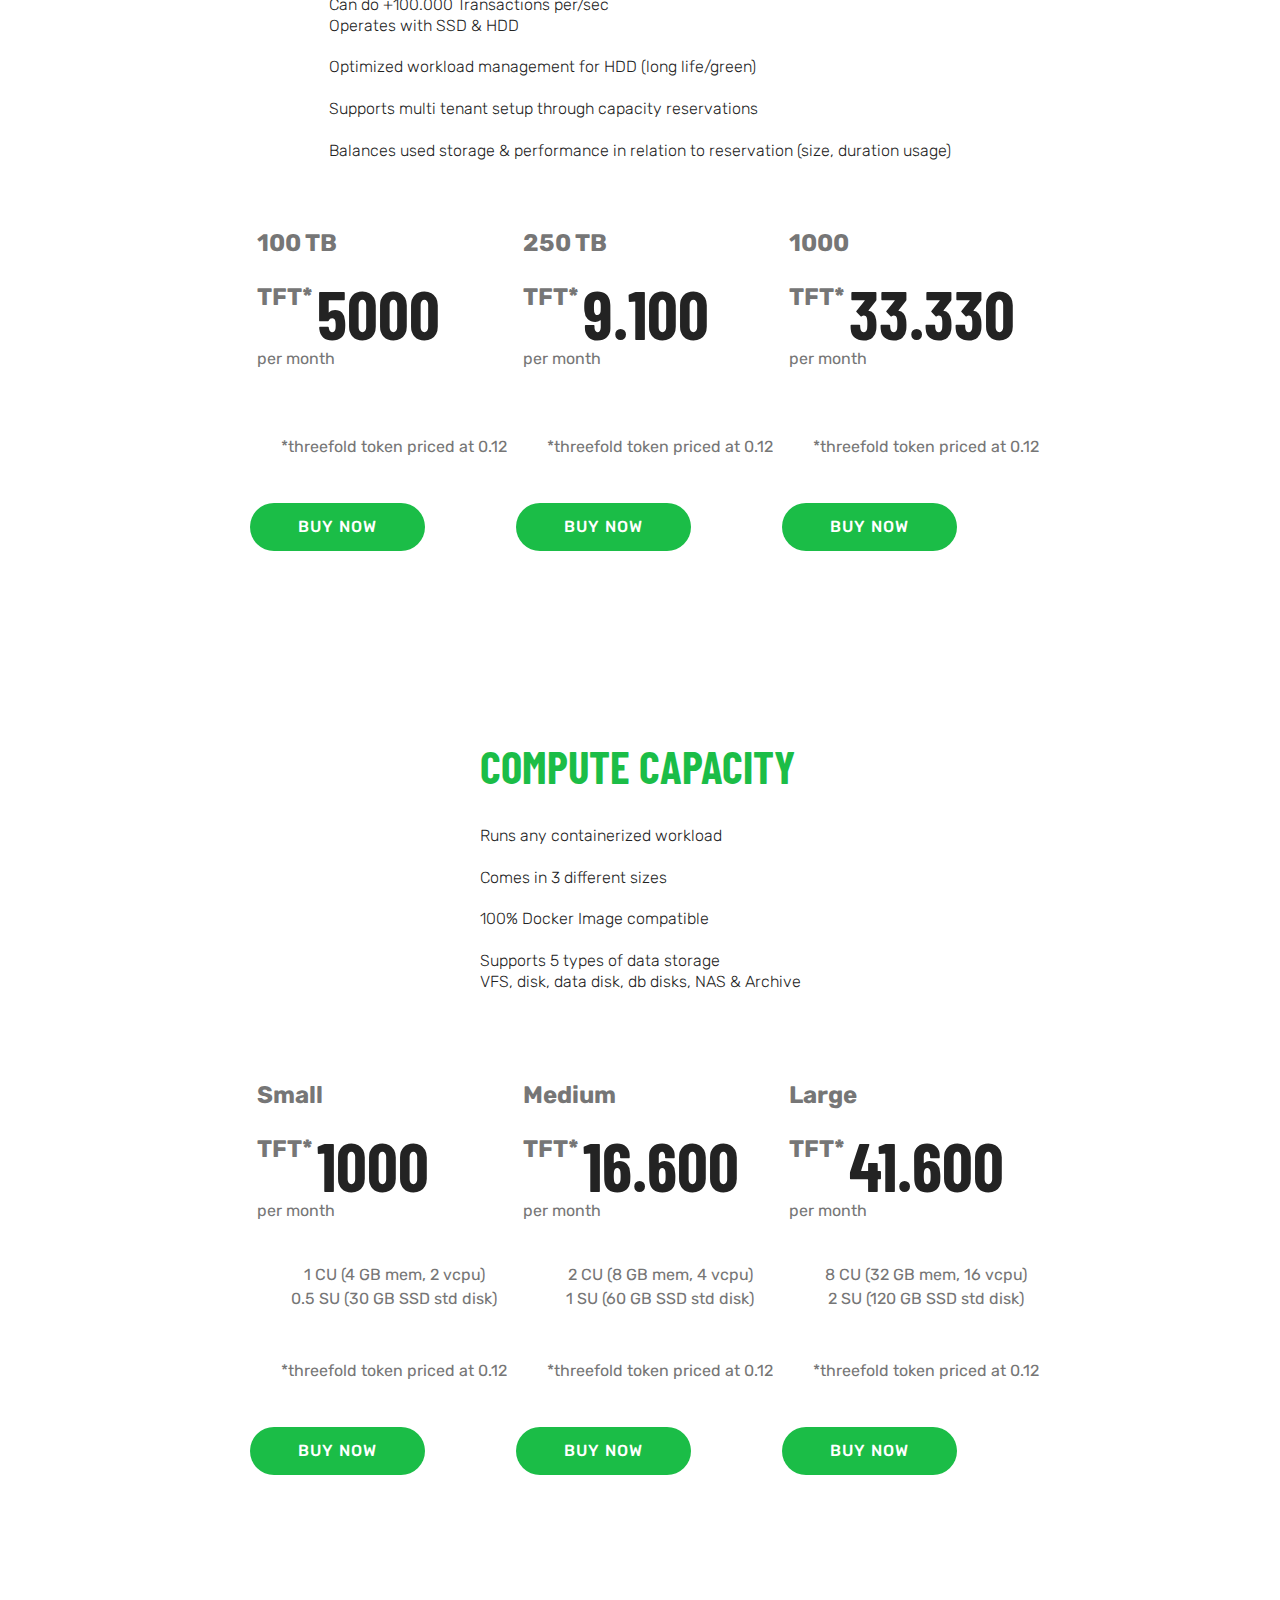
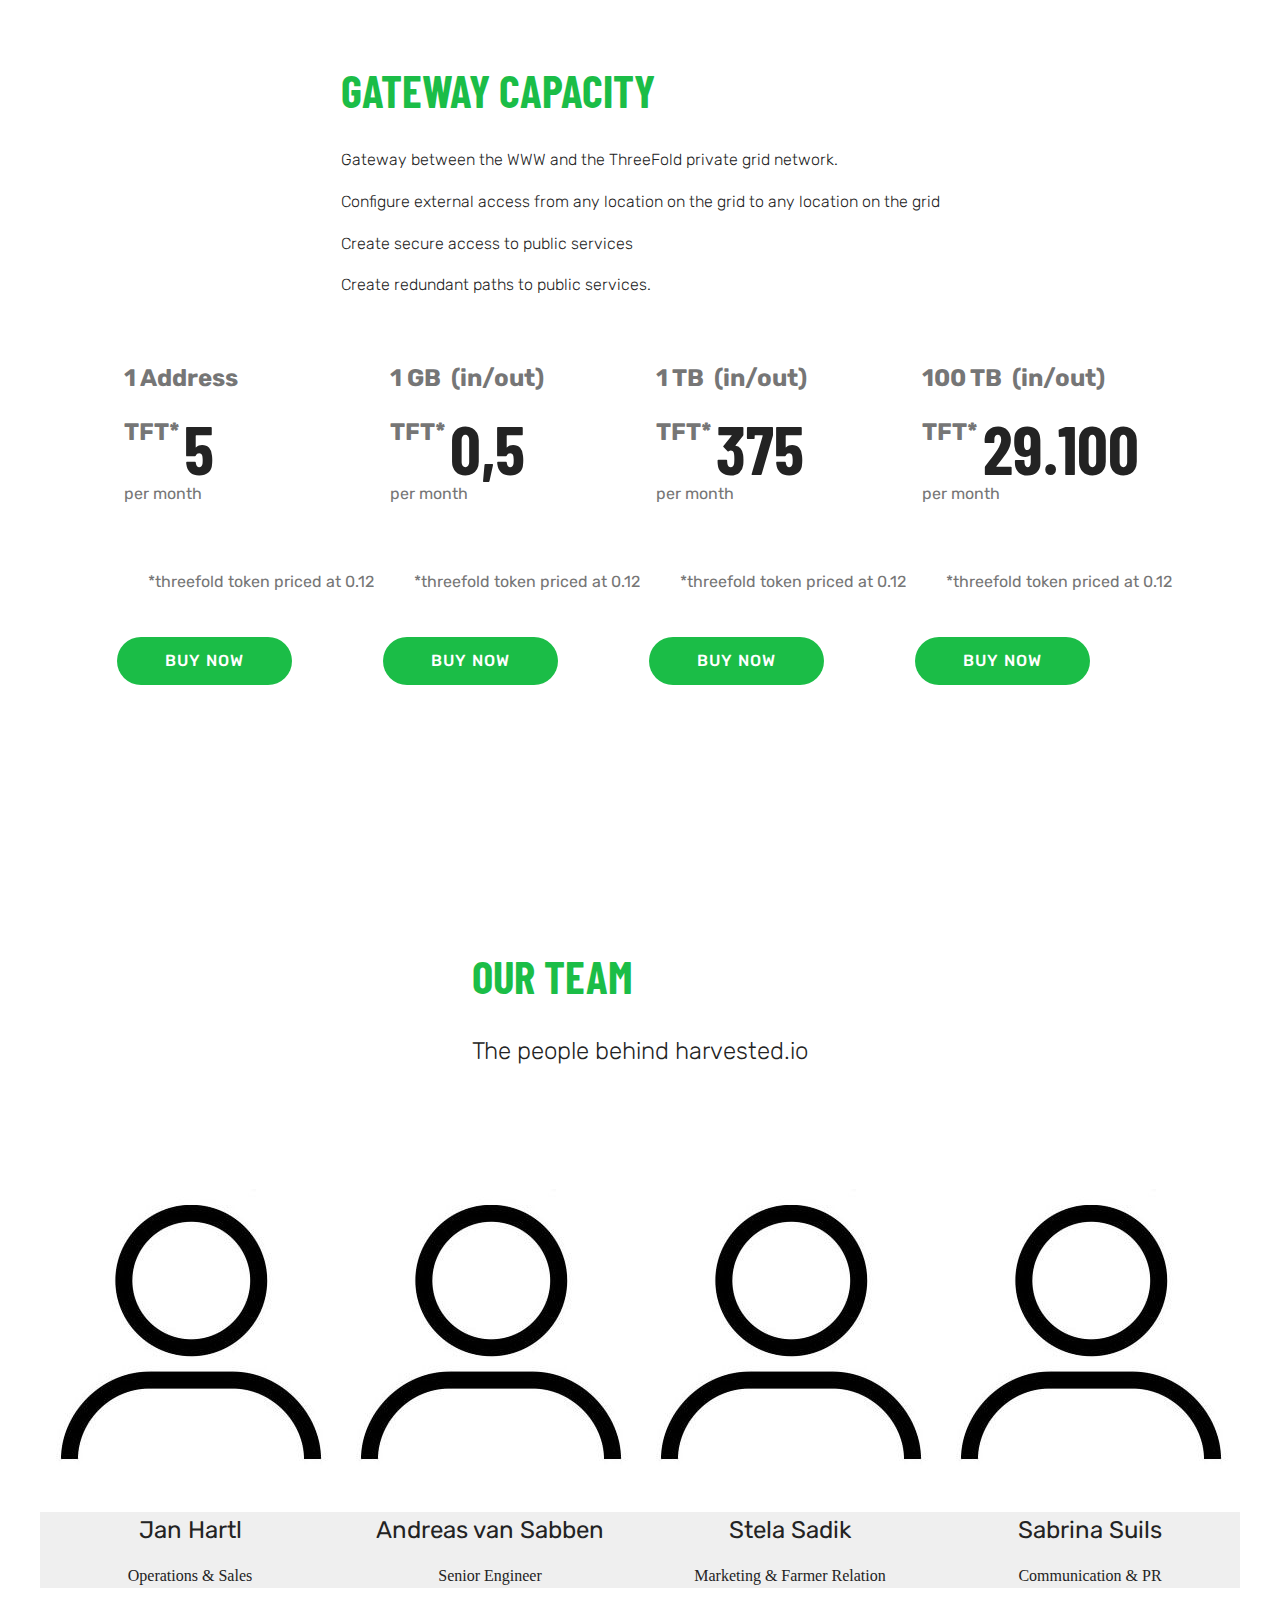
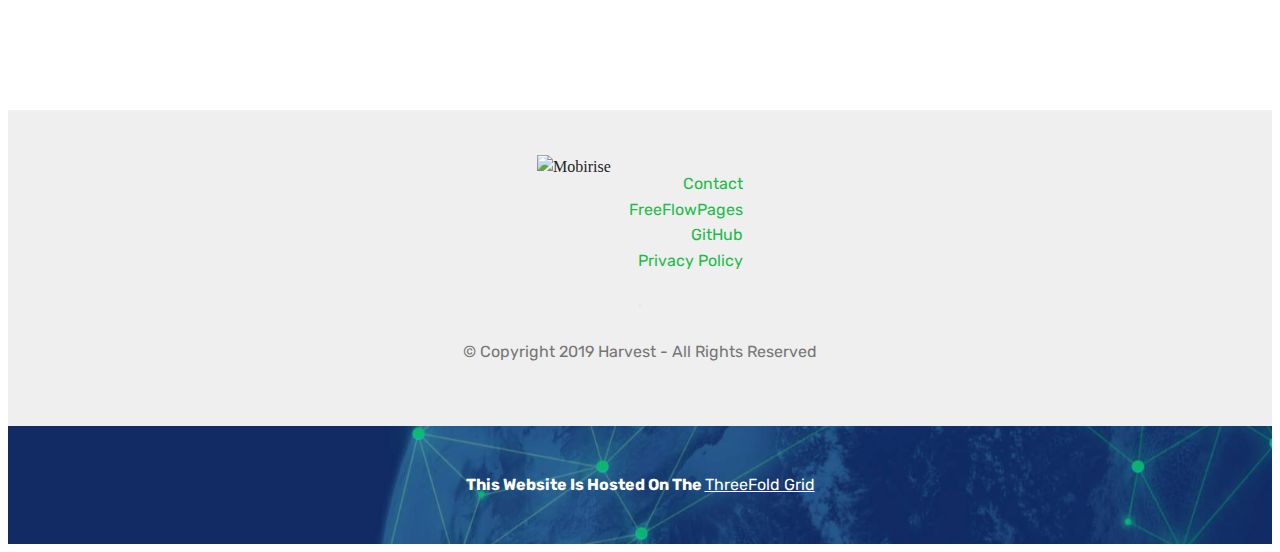
==== commit 8f0280fe: "add privacy policy" ====
--- a/index.html
+++ b/index.html
@@ -1,19 +1,18 @@
 <!DOCTYPE html>
 <html  >
 <head>
-  <!-- Site made with Mobirise Website Builder v4.9.7, https://mobirise.com -->
+  <!-- Site made with Mobirise Website Builder v4.10.7, https://mobirise.com -->
   <meta charset="UTF-8">
   <meta http-equiv="X-UA-Compatible" content="IE=edge">
-  <meta name="generator" content="Mobirise v4.9.7, mobirise.com">
+  <meta name="generator" content="Mobirise v4.10.7, mobirise.com">
   <meta name="viewport" content="width=device-width, initial-scale=1, minimum-scale=1">
-  <link rel="shortcut icon" href="assets/images/harvestedio-2.svg" type="image/x-icon">
+  <link rel="shortcut icon" href="assets/images/harvestedfavicon-128x119.png" type="image/x-icon">
   <meta name="description" content="Harvested.oi
 Buy your Decentralized, Responsible, Sustainable, & Affordable Internet Capacity today.">
   
-  <title>Home</title>
+  <title>Harvested.io - Home</title>
   <link rel="stylesheet" href="assets/web/assets/mobirise-icons/mobirise-icons.css">
   <link rel="stylesheet" href="assets/tether/tether.min.css">
-  <link rel="stylesheet" href="assets/soundcloud-plugin/style.css">
   <link rel="stylesheet" href="assets/bootstrap/css/bootstrap.min.css">
   <link rel="stylesheet" href="assets/bootstrap/css/bootstrap-grid.min.css">
   <link rel="stylesheet" href="assets/bootstrap/css/bootstrap-reboot.min.css">
@@ -44,7 +43,7 @@
             <div class="navbar-brand">
                 <span class="navbar-logo">
                     <a href="index.html">
-                        <img src="assets/images/harvestedio-2.svg" alt="Mobirise" title="" style="height: 7.5rem;">
+                        <img src="assets/images/harvestedio-1.svg" alt="Mobirise" title="" style="height: 7.5rem;">
                     </a>
                 </span>
                 
@@ -65,7 +64,7 @@
     </nav>
 </section>
 
-<section class="engine"><a href="https://mobirise.info/d">free site maker</a></section><section class="header6 cid-rk31IbbfjP mbr-fullscreen mbr-parallax-background" id="header6-2">
+<section class="engine"><a href="https://mobirise.info/c">free site builder</a></section><section class="header6 cid-rk31IbbfjP mbr-fullscreen mbr-parallax-background" id="header6-2">
 
     
 
@@ -684,7 +683,7 @@
                 </div>
             </div>
             <div class="col-md-9">
-                <p class="mbr-text align-right links mbr-fonts-style display-7"><a href="mailto:talkto@harvested.io">&nbsp; &nbsp; &nbsp; &nbsp; &nbsp; &nbsp; &nbsp; &nbsp; &nbsp;&nbsp;Contact</a><br><a href="https://freeflowpages.com/s/harvestedio/">FreeFlowPages</a><br><a href="https://github.com/harvested-io">GitHub</a><a href="mailto:talkto@harvested.io"></a></p>
+                <p class="mbr-text align-right links mbr-fonts-style display-7"><a href="mailto:talkto@harvested.io">&nbsp; &nbsp; &nbsp; &nbsp; &nbsp; &nbsp; &nbsp; &nbsp; &nbsp;&nbsp;Contact</a><br><a href="https://freeflowpages.com/s/harvestedio/">FreeFlowPages</a><br><a href="https://github.com/harvested-io">GitHub</a><br><a href="https://docs.google.com/document/u/1/d/e/2PACX-1vSXDk6x8zuW4oEfiaO_bPD1TULa9E4IvkemM_VhDTleWZdJLjP9-s0_KEB3g2q2Ob5Yb3SvloD_Ga6B/pub" target="_blank">Privacy Policy</a><a href="mailto:talkto@harvested.io"></a></p>
             </div>
         </div>
         <div class="footer-lower">
@@ -728,13 +727,17 @@
   <script src="assets/tether/tether.min.js"></script>
   <script src="assets/bootstrap/js/bootstrap.min.js"></script>
   <script src="assets/smoothscroll/smooth-scroll.js"></script>
+  <script src="assets/cookies-alert-plugin/cookies-alert-core.js"></script>
+  <script src="assets/cookies-alert-plugin/cookies-alert-script.js"></script>
   <script src="assets/touchswipe/jquery.touch-swipe.min.js"></script>
   <script src="assets/viewportchecker/jquery.viewportchecker.js"></script>
   <script src="assets/parallax/jarallax.min.js"></script>
-  <script src="assets/dropdown/js/script.min.js"></script>
+  <script src="assets/dropdown/js/nav-dropdown.js"></script>
+  <script src="assets/dropdown/js/navbar-dropdown.js"></script>
   <script src="assets/theme/js/script.js"></script>
   
   
   <input name="animation" type="hidden">
+  <input name="cookieData" type="hidden" data-cookie-colorText='#424a4d' data-cookie-colorBg='rgba(234, 239, 241, 0.99)' data-cookie-colorButton='#ffffff' data-cookie-colorLink='#424a4d' data-cookie-underlineLink='true' data-cookie-text="We use cookies to give you the best experience. Read our <a href='https://docs.google.com/document/u/1/d/e/2PACX-1vSXDk6x8zuW4oEfiaO_bPD1TULa9E4IvkemM_VhDTleWZdJLjP9-s0_KEB3g2q2Ob5Yb3SvloD_Ga6B/pub' target='_blank'>privacy policy</a>.">
   </body>
 </html>--- a/assets/theme/css/style.css
+++ b/assets/theme/css/style.css
@@ -3,115 +3,149 @@
  * Copyright 2017 Mobirise
  */
 section {
-  background-color: #eeeeee; }
+  background-color: #eeeeee;
+}
 
 section,
 .container,
 .container-fluid {
   position: relative;
-  word-wrap: break-word; }
+  word-wrap: break-word;
+}
 
 a.mbr-iconfont:hover {
-  text-decoration: none; }
+  text-decoration: none;
+}
 
 .article .lead p, .article .lead ul, .article .lead ol, .article .lead pre, .article .lead blockquote {
-  margin-bottom: 0; }
+  margin-bottom: 0;
+}
 
 a {
   font-style: normal;
   font-weight: 400;
-  cursor: pointer; }
-  a, a:hover {
-    text-decoration: none; }
+  cursor: pointer;
+}
+
+a, a:hover {
+  text-decoration: none;
+}
 
 figure {
-  margin-bottom: 0; }
+  margin-bottom: 0;
+}
 
 body {
-  color: #232323; }
+  color: #232323;
+}
 
 h1, h2, h3, h4, h5, h6,
 .h1, .h2, .h3, .h4, .h5, .h6,
 .display-1, .display-2, .display-3, .display-4 {
   line-height: 1;
   word-break: break-word;
-  word-wrap: break-word; }
+  word-wrap: break-word;
+}
 
 b, strong {
-  font-weight: bold; }
+  font-weight: bold;
+}
 
 blockquote {
   padding: 10px 0 10px 20px;
   position: relative;
   border-left: 2px solid;
-  border-color: #ff3366; }
+  border-color: #ff3366;
+}
 
 input:-webkit-autofill, input:-webkit-autofill:hover, input:-webkit-autofill:focus, input:-webkit-autofill:active {
   transition-delay: 9999s;
-  transition-property: background-color, color; }
+  transition-property: background-color, color;
+}
 
 textarea[type="hidden"] {
-  display: none; }
+  display: none;
+}
 
 body {
-  position: relative; }
+  position: relative;
+}
 
 section {
   background-position: 50% 50%;
   background-repeat: no-repeat;
-  background-size: cover; }
-  section .mbr-background-video,
-  section .mbr-background-video-preview {
-    position: absolute;
-    bottom: 0;
-    left: 0;
-    right: 0;
-    top: 0; }
+  background-size: cover;
+}
+
+section .mbr-background-video,
+section .mbr-background-video-preview {
+  position: absolute;
+  bottom: 0;
+  left: 0;
+  right: 0;
+  top: 0;
+}
 
 .hidden {
-  visibility: hidden; }
+  visibility: hidden;
+}
 
 .mbr-z-index20 {
-  z-index: 20; }
+  z-index: 20;
+}
 
 /*! Base colors */
 .mbr-white {
-  color: #ffffff; }
+  color: #ffffff;
+}
 
 .mbr-black {
-  color: #000000; }
+  color: #000000;
+}
 
 .mbr-bg-white {
-  background-color: #ffffff; }
+  background-color: #ffffff;
+}
 
 .mbr-bg-black {
-  background-color: #000000; }
+  background-color: #000000;
+}
 
 /*! Text-aligns */
 .align-left {
-  text-align: left; }
+  text-align: left;
+}
 
 .align-center {
-  text-align: center; }
+  text-align: center;
+}
 
 .align-right {
-  text-align: right; }
+  text-align: right;
+}
 
 @media (max-width: 767px) {
   .align-left, .align-center, .align-right, .mbr-section-btn, .mbr-section-title {
-    text-align: center; } }
+    text-align: center;
+  }
+}
+
 /*! Font-weight  */
 .mbr-light {
-  font-weight: 300; }
+  font-weight: 300;
+}
 
 .mbr-regular {
-  font-weight: 400; }
+  font-weight: 400;
+}
 
 .mbr-semibold {
-  font-weight: 500; }
+  font-weight: 500;
+}
 
 .mbr-bold {
-  font-weight: 700; }
+  font-weight: 700;
+}
 
 /*! Media  */
 .media-size-item {
@@ -119,11 +153,13 @@
   -moz-flex: 1 1 auto;
   -ms-flex: 1 1 auto;
   -o-flex: 1 1 auto;
-  flex: 1 1 auto; }
+  flex: 1 1 auto;
+}
 
 .media-content {
   -webkit-flex-basis: 100%;
-  flex-basis: 100%; }
+  flex-basis: 100%;
+}
 
 .media-container-row {
   display: -ms-flexbox;
@@ -143,9 +179,12 @@
   align-content: center;
   -webkit-align-items: start;
   -ms-flex-align: start;
-  align-items: start; }
-  .media-container-row .media-size-item {
-    width: 400px; }
+  align-items: start;
+}
+
+.media-container-row .media-size-item {
+  width: 400px;
+}
 
 .media-container-column {
   display: -ms-flexbox;
@@ -165,92 +204,123 @@
   align-content: center;
   -webkit-align-items: stretch;
   -ms-flex-align: stretch;
-  align-items: stretch; }
-  .media-container-column > * {
-    width: 100%; }
+  align-items: stretch;
+}
+
+.media-container-column > * {
+  width: 100%;
+}
 
 @media (min-width: 992px) {
   .media-container-row {
     -webkit-flex-wrap: nowrap;
     -ms-flex-wrap: nowrap;
-    flex-wrap: nowrap; } }
+    flex-wrap: nowrap;
+  }
+}
+
 figure {
-  overflow: hidden; }
+  overflow: hidden;
+}
 
 figure[mbr-media-size] {
-  transition: width 0.1s; }
+  transition: width 0.1s;
+}
 
 .mbr-figure img, .mbr-figure iframe {
   display: block;
-  width: 100%; }
+  width: 100%;
+}
 
 .card {
   background-color: transparent;
-  border: none; }
+  border: none;
+}
+
+.card-box {
+  width: 100%;
+}
 
 .card-img {
   text-align: center;
   flex-shrink: 0;
-  -webkit-flex-shrink: 0; }
+  -webkit-flex-shrink: 0;
+}
 
 .media {
   max-width: 100%;
-  margin: 0 auto; }
+  margin: 0 auto;
+}
 
 .mbr-figure {
   -ms-flex-item-align: center;
   -ms-grid-row-align: center;
   -webkit-align-self: center;
-  align-self: center; }
+  align-self: center;
+}
 
 .media-container > div {
-  max-width: 100%; }
+  max-width: 100%;
+}
 
 .mbr-figure img, .card-img img {
-  width: 100%; }
+  width: 100%;
+}
 
 @media (max-width: 991px) {
   .media-size-item {
-    width: auto !important; }
-
+    width: auto !important;
+  }
   .media {
-    width: auto; }
-
+    width: auto;
+  }
   .mbr-figure {
-    width: 100% !important; } }
+    width: 100% !important;
+  }
+}
+
 /*! Buttons */
 .mbr-section-btn {
   margin-left: -.25rem;
   margin-right: -.25rem;
-  font-size: 0; }
+  font-size: 0;
+}
 
 nav .mbr-section-btn {
   margin-left: 0rem;
-  margin-right: 0rem; }
+  margin-right: 0rem;
+}
 
 /*! Btn icon margin */
 .btn .mbr-iconfont, .btn.btn-sm .mbr-iconfont {
   cursor: pointer;
-  margin-right: 0.5rem; }
+  margin-right: 0.5rem;
+}
 
 .btn.btn-md .mbr-iconfont, .btn.btn-md .mbr-iconfont {
-  margin-right: 0.8rem; }
+  margin-right: 0.8rem;
+}
 
 .mbr-regular {
-  font-weight: 400; }
+  font-weight: 400;
+}
 
 .mbr-semibold {
-  font-weight: 500; }
+  font-weight: 500;
+}
 
 .mbr-bold {
-  font-weight: 700; }
+  font-weight: 700;
+}
 
 [type="submit"] {
-  -webkit-appearance: none; }
+  -webkit-appearance: none;
+}
 
 /*! Full-screen */
 .mbr-fullscreen .mbr-overlay {
-  min-height: 100vh; }
+  min-height: 100vh;
+}
 
 .mbr-fullscreen {
   display: flex;
@@ -262,22 +332,27 @@
   -webkit-align-items: center;
   min-height: 100vh;
   padding-top: 3rem;
-  padding-bottom: 3rem; }
+  padding-bottom: 3rem;
+}
 
 /*! Map */
 .map {
   height: 25rem;
-  position: relative; }
-  .map iframe {
-    width: 100%;
-    height: 100%; }
+  position: relative;
+}
+
+.map iframe {
+  width: 100%;
+  height: 100%;
+}
 
 /* Form */
 .form-asterisk {
   font-family: initial;
   position: absolute;
   top: -2px;
-  font-weight: normal; }
+  font-weight: normal;
+}
 
 /*! Scroll to top arrow */
 .mbr-arrow-up {
@@ -289,7 +364,8 @@
   color: #ffffff;
   font-size: 32px;
   transform: rotate(180deg);
-  -webkit-transform: rotate(180deg); }
+  -webkit-transform: rotate(180deg);
+}
 
 .mbr-arrow-up a {
   background: rgba(0, 0, 0, 0.2);
@@ -303,15 +379,21 @@
   text-decoration: none;
   transition: all .3s ease-in-out;
   cursor: pointer;
-  text-align: center; }
-  .mbr-arrow-up a:hover {
-    background-color: rgba(0, 0, 0, 0.4); }
-  .mbr-arrow-up a i {
-    line-height: 60px; }
+  text-align: center;
+}
+
+.mbr-arrow-up a:hover {
+  background-color: rgba(0, 0, 0, 0.4);
+}
+
+.mbr-arrow-up a i {
+  line-height: 60px;
+}
 
 .mbr-arrow-up-icon {
   display: block;
-  color: #fff; }
+  color: #fff;
+}
 
 .mbr-arrow-up-icon::before {
   content: "\203a";
@@ -324,7 +406,8 @@
   top: 6px;
   left: -4px;
   -webkit-transform: rotate(-90deg);
-  transform: rotate(-90deg); }
+  transform: rotate(-90deg);
+}
 
 /*! Arrow Down */
 .mbr-arrow {
@@ -337,159 +420,253 @@
   background-color: rgba(80, 80, 80, 0.5);
   border-radius: 50%;
   -webkit-transform: translateX(-50%);
-  transform: translateX(-50%); }
-  .mbr-arrow > a {
-    display: inline-block;
-    text-decoration: none;
-    outline-style: none;
-    -webkit-animation: arrowdown 1.7s ease-in-out infinite;
-    animation: arrowdown 1.7s ease-in-out infinite; }
-    .mbr-arrow > a > i {
-      position: absolute;
-      top: -2px;
-      left: 15px;
-      font-size: 2rem; }
+  transform: translateX(-50%);
+}
+
+.mbr-arrow > a {
+  display: inline-block;
+  text-decoration: none;
+  outline-style: none;
+  -webkit-animation: arrowdown 1.7s ease-in-out infinite;
+  animation: arrowdown 1.7s ease-in-out infinite;
+}
+
+.mbr-arrow > a > i {
+  position: absolute;
+  top: -2px;
+  left: 15px;
+  font-size: 2rem;
+}
 
 @keyframes arrowdown {
   0% {
     transform: translateY(0px);
-    -webkit-transform: translateY(0px); }
+    -webkit-transform: translateY(0px);
+  }
   50% {
     transform: translateY(-5px);
-    -webkit-transform: translateY(-5px); }
+    -webkit-transform: translateY(-5px);
+  }
   100% {
     transform: translateY(0px);
-    -webkit-transform: translateY(0px); } }
+    -webkit-transform: translateY(0px);
+  }
+}
+
 @-webkit-keyframes arrowdown {
   0% {
     transform: translateY(0px);
-    -webkit-transform: translateY(0px); }
+    -webkit-transform: translateY(0px);
+  }
   50% {
     transform: translateY(-5px);
-    -webkit-transform: translateY(-5px); }
+    -webkit-transform: translateY(-5px);
+  }
   100% {
     transform: translateY(0px);
-    -webkit-transform: translateY(0px); } }
+    -webkit-transform: translateY(0px);
+  }
+}
+
 @media (max-width: 500px) {
   .mbr-arrow-up {
     left: 50%;
     right: auto;
     transform: translateX(-50%) rotate(180deg);
-    -webkit-transform: translateX(-50%) rotate(180deg); } }
+    -webkit-transform: translateX(-50%) rotate(180deg);
+  }
+}
+
 /*Gradients animation*/
 @keyframes gradient-animation {
   from {
     background-position: 0% 100%;
-    animation-timing-function: ease-in-out; }
+    animation-timing-function: ease-in-out;
+  }
   to {
     background-position: 100% 0%;
-    animation-timing-function: ease-in-out; } }
+    animation-timing-function: ease-in-out;
+  }
+}
+
 @-webkit-keyframes gradient-animation {
   from {
     background-position: 0% 100%;
-    animation-timing-function: ease-in-out; }
+    animation-timing-function: ease-in-out;
+  }
   to {
     background-position: 100% 0%;
-    animation-timing-function: ease-in-out; } }
+    animation-timing-function: ease-in-out;
+  }
+}
+
 .bg-gradient {
   background-size: 200% 200%;
   animation: gradient-animation 5s infinite alternate;
-  -webkit-animation: gradient-animation 5s infinite alternate; }
+  -webkit-animation: gradient-animation 5s infinite alternate;
+}
 
 .menu .navbar-brand {
-  display: -webkit-flex; }
-  .menu .navbar-brand span {
-    display: flex;
-    display: -webkit-flex; }
-  .menu .navbar-brand .navbar-caption-wrap {
-    display: -webkit-flex; }
-  .menu .navbar-brand .navbar-logo img {
-    display: -webkit-flex; }
-@media (min-width: 768px) and (max-width: 991px) {
+  display: -webkit-flex;
+}
+
+.menu .navbar-brand span {
+  display: flex;
+  display: -webkit-flex;
+}
+
+.menu .navbar-brand .navbar-caption-wrap {
+  display: -webkit-flex;
+}
+
+.menu .navbar-brand .navbar-logo img {
+  display: -webkit-flex;
+}
+
+@media (min-width: 768px) and (max-width: 1023px) {
   .menu .navbar-toggleable-sm .navbar-nav {
     display: -webkit-box;
     display: -webkit-flex;
-    display: -ms-flexbox; } }
-@media (min-width: 992px) {
+    display: -ms-flexbox;
+  }
+}
+
+@media (max-width: 1023px) {
+  .menu .navbar-collapse {
+    max-height: 93.5vh;
+  }
+  .menu .navbar-collapse.show {
+    overflow: auto;
+  }
+}
+
+@media (min-width: 1024px) {
   .menu .navbar-nav.nav-dropdown {
-    display: -webkit-flex; }
+    display: -webkit-flex;
+  }
   .menu .navbar-toggleable-sm .navbar-collapse {
-    display: -webkit-flex !important; } }
+    display: -webkit-flex !important;
+  }
+  .menu .collapsed .navbar-collapse {
+    max-height: 93.5vh;
+  }
+  .menu .collapsed .navbar-collapse.show {
+    overflow: auto;
+  }
+}
+
 @media (max-width: 767px) {
   .menu .navbar-collapse {
-    max-height: 80vh; }
-  .menu .dropdown-menu {
-    max-height: 60vh; } }
+    max-height: 80vh;
+  }
+}
 
 .navbar {
   display: -webkit-flex;
   -webkit-flex-wrap: wrap;
   -webkit-align-items: center;
-  -webkit-justify-content: space-between; }
+  -webkit-justify-content: space-between;
+}
 
 .navbar-collapse {
   -webkit-flex-basis: 100%;
   -webkit-flex-grow: 1;
   -webkit-align-items: center;
-  max-height: 93.5vh; }
-  .navbar-collapse.show {
-    overflow: auto; }
+}
 
 .nav-dropdown .link {
   padding: .667em 1.667em !important;
-  margin: 0 !important; }
+  margin: 0 !important;
+}
 
 .nav {
   display: -webkit-flex;
-  -webkit-flex-wrap: wrap; }
+  -webkit-flex-wrap: wrap;
+}
 
 .row {
   display: -webkit-flex;
-  -webkit-flex-wrap: wrap; }
+  -webkit-flex-wrap: wrap;
+}
 
 .justify-content-center {
-  -webkit-justify-content: center; }
+  -webkit-justify-content: center;
+}
 
 .form-inline {
   display: -webkit-flex;
   -webkit-flex-flow: row wrap;
-  -webkit-align-items: center; }
+  -webkit-align-items: center;
+}
 
 .card-wrapper {
-  -webkit-flex: 1; }
+  -webkit-flex: 1;
+}
 
 .carousel-control {
   z-index: 10;
   display: -webkit-flex;
   -webkit-align-items: center;
-  -webkit-justify-content: center; }
+  -webkit-justify-content: center;
+}
 
 .carousel-controls {
-  display: -webkit-flex; }
+  display: -webkit-flex;
+}
 
 .media {
-  display: -webkit-flex; }
+  display: -webkit-flex;
+}
+
+.form-group:focus {
+  outline: none;
+}
 
 .jq-selectbox__select {
   padding: 1.07em .5em;
   position: absolute;
   top: 0;
   left: 0;
-  width: 100%; }
+  width: 100%;
+}
 
 .jq-selectbox__dropdown {
   position: absolute;
   top: 100% !important;
   left: 0 !important;
-  width: 100% !important; }
+  width: 100% !important;
+}
 
 .jq-selectbox__trigger-arrow {
-  transform: translateY(-50%); }
+  transform: translateY(-50%);
+}
 
 .jq-selectbox li {
-  padding: 1.07em .5em; }
-
-/*# sourceMappingURL=style.css.map */
+  padding: 1.07em .5em;
+}
+
+input[type="range"] {
+  padding-left: 0 !important;
+  padding-right: 0 !important;
+}
+
+.modal-dialog, .modal-content {
+  height: 100%;
+}
+
+.modal-dialog .carousel-inner {
+  height: 100%;
+  height: -webkit-fill-available;
+  height: fill-available;
+}
+
+.carousel-item {
+  text-align: center;
+}
+
+.carousel-item img {
+  margin: auto;
+}
 .engine {
 	position: absolute;
 	text-indent: -2400px;
--- a/assets/mobirise/css/mbr-additional.css
+++ b/assets/mobirise/css/mbr-additional.css
@@ -1175,7 +1175,7 @@
     display: none;
   }
 }
-@media (max-width: 991px) {
+@media (max-width: 1023px) {
   .navbar-toggleable-md .navbar-nav .dropdown-menu {
     position: static;
     float: none;
@@ -1185,7 +1185,7 @@
     padding-left: 0;
   }
 }
-@media (min-width: 992px) {
+@media (min-width: 1024px) {
   .navbar-toggleable-md {
     -webkit-box-orient: horizontal;
     -webkit-box-direction: normal;
@@ -1386,13 +1386,33 @@
 .jq-selectbox li:hover,
 .jq-selectbox li.selected {
   background-color: #1bbd47;
-  color: #000000;
-}
-.jq-selectbox .jq-selectbox__trigger-arrow {
-  border-top-color: contrast(currentColor, #000000, #ffffff, 30%);
-}
-.jq-selectbox:hover .jq-selectbox__trigger-arrow {
+  color: #ffffff;
+}
+.jq-selectbox .jq-selectbox__trigger-arrow,
+.jq-number__spin.minus:after,
+.jq-number__spin.plus:after {
+  transition: 0.4s;
+  border-top-color: currentColor;
+  border-bottom-color: currentColor;
+}
+.jq-selectbox:hover .jq-selectbox__trigger-arrow,
+.jq-number__spin.minus:hover:after,
+.jq-number__spin.plus:hover:after {
   border-top-color: #1bbd47;
+  border-bottom-color: #1bbd47;
+}
+.xdsoft_datetimepicker .xdsoft_calendar td.xdsoft_default,
+.xdsoft_datetimepicker .xdsoft_calendar td.xdsoft_current,
+.xdsoft_datetimepicker .xdsoft_timepicker .xdsoft_time_box > div > div.xdsoft_current {
+  color: #000000 !important;
+  background-color: #1bbd47 !important;
+  box-shadow: none!important;
+}
+.xdsoft_datetimepicker .xdsoft_calendar td:hover,
+.xdsoft_datetimepicker .xdsoft_timepicker .xdsoft_time_box > div > div:hover {
+  color: #000000 !important;
+  background: #1bbd47 !important;
+  box-shadow: none !important;
 }
 .cid-rk35vDVFLb .navbar {
   background: #ffffff;
@@ -2728,6 +2748,11 @@
 .cid-rkvmsj0VMk .copyright > p {
   text-align: left;
 }
+.cid-rndY0Qq9xp {
+  padding-top: 30px;
+  padding-bottom: 30px;
+  background-image: url("../../../assets/images/tf-bg-1-2000x1125.jpg");
+}
 .cid-rkBl6Pwjav .navbar {
   background: #ffffff;
   transition: none;
@@ -3235,3 +3260,8 @@
 .cid-rkBlCzdHOD .copyright > p {
   text-align: left;
 }
+.cid-rndXWZDaRP {
+  padding-top: 30px;
+  padding-bottom: 30px;
+  background-image: url("../../../assets/images/tf-bg-1-2000x1125.jpg");
+}
